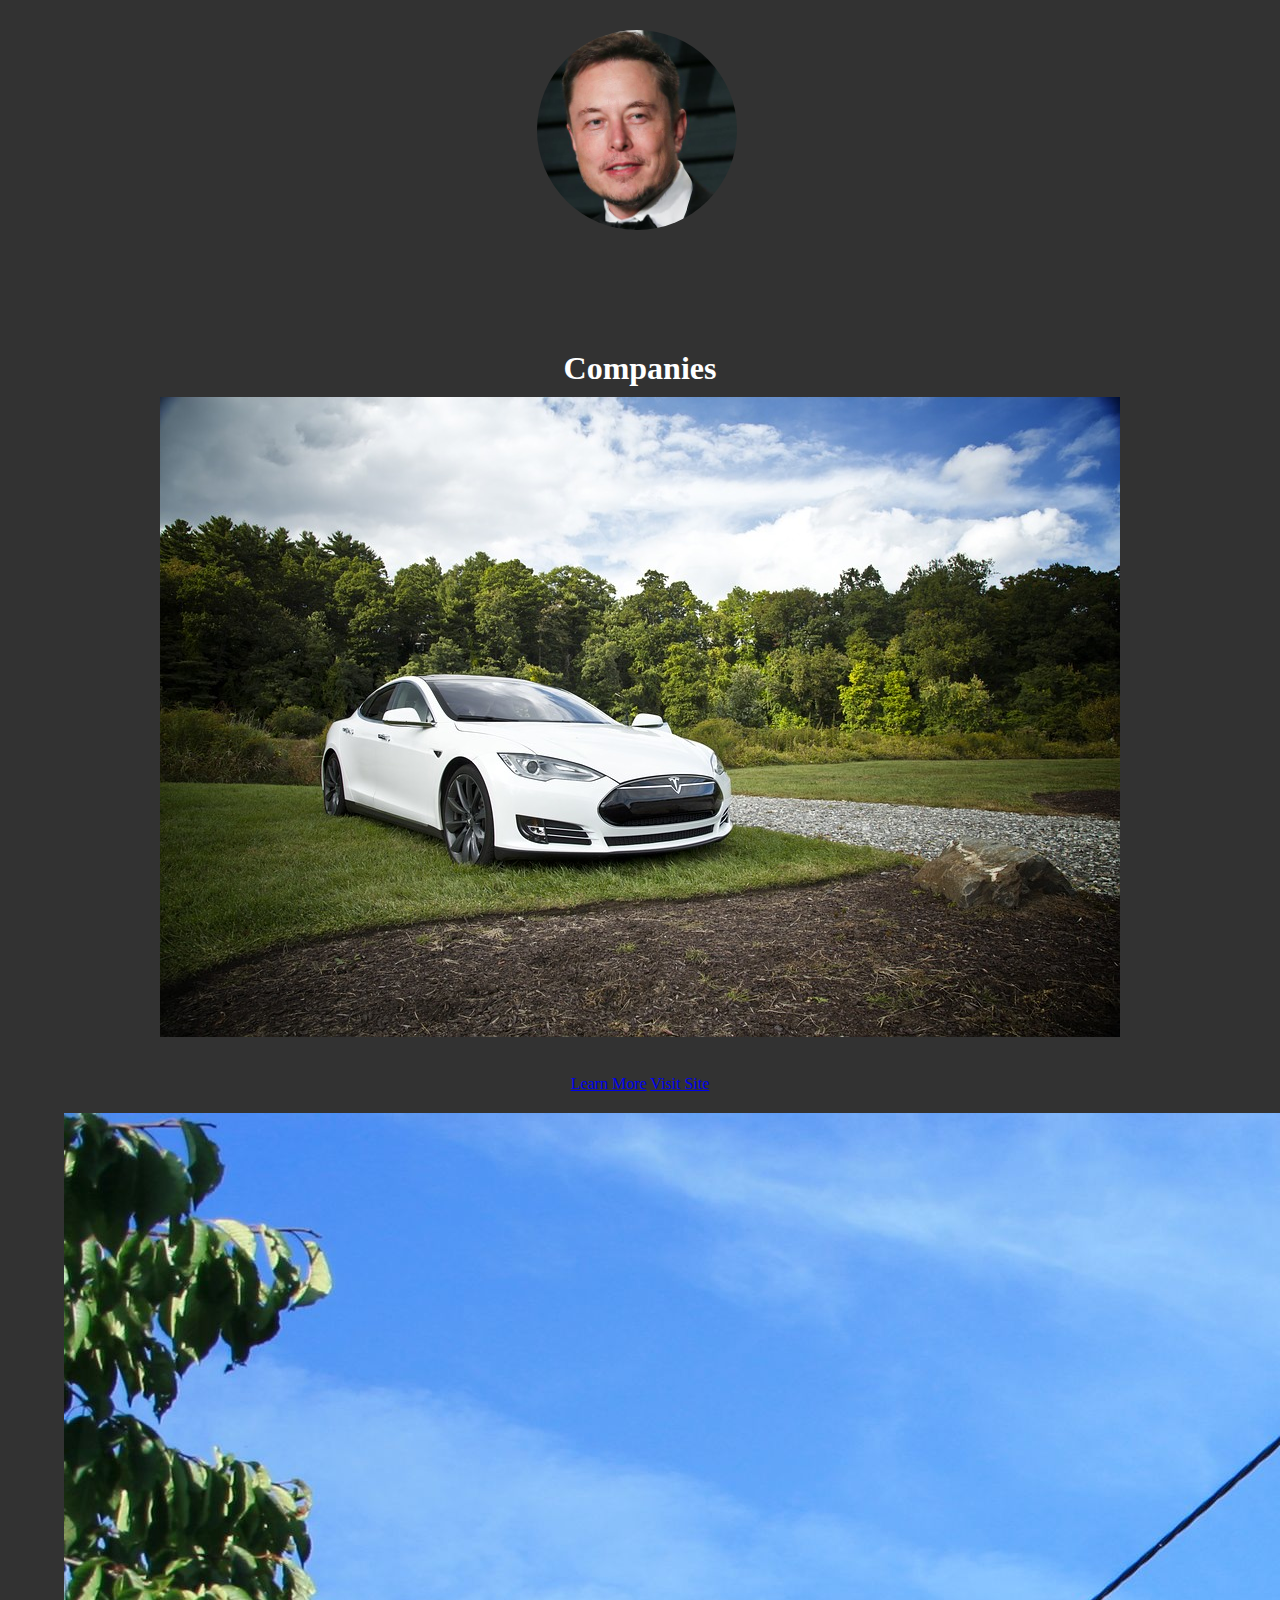
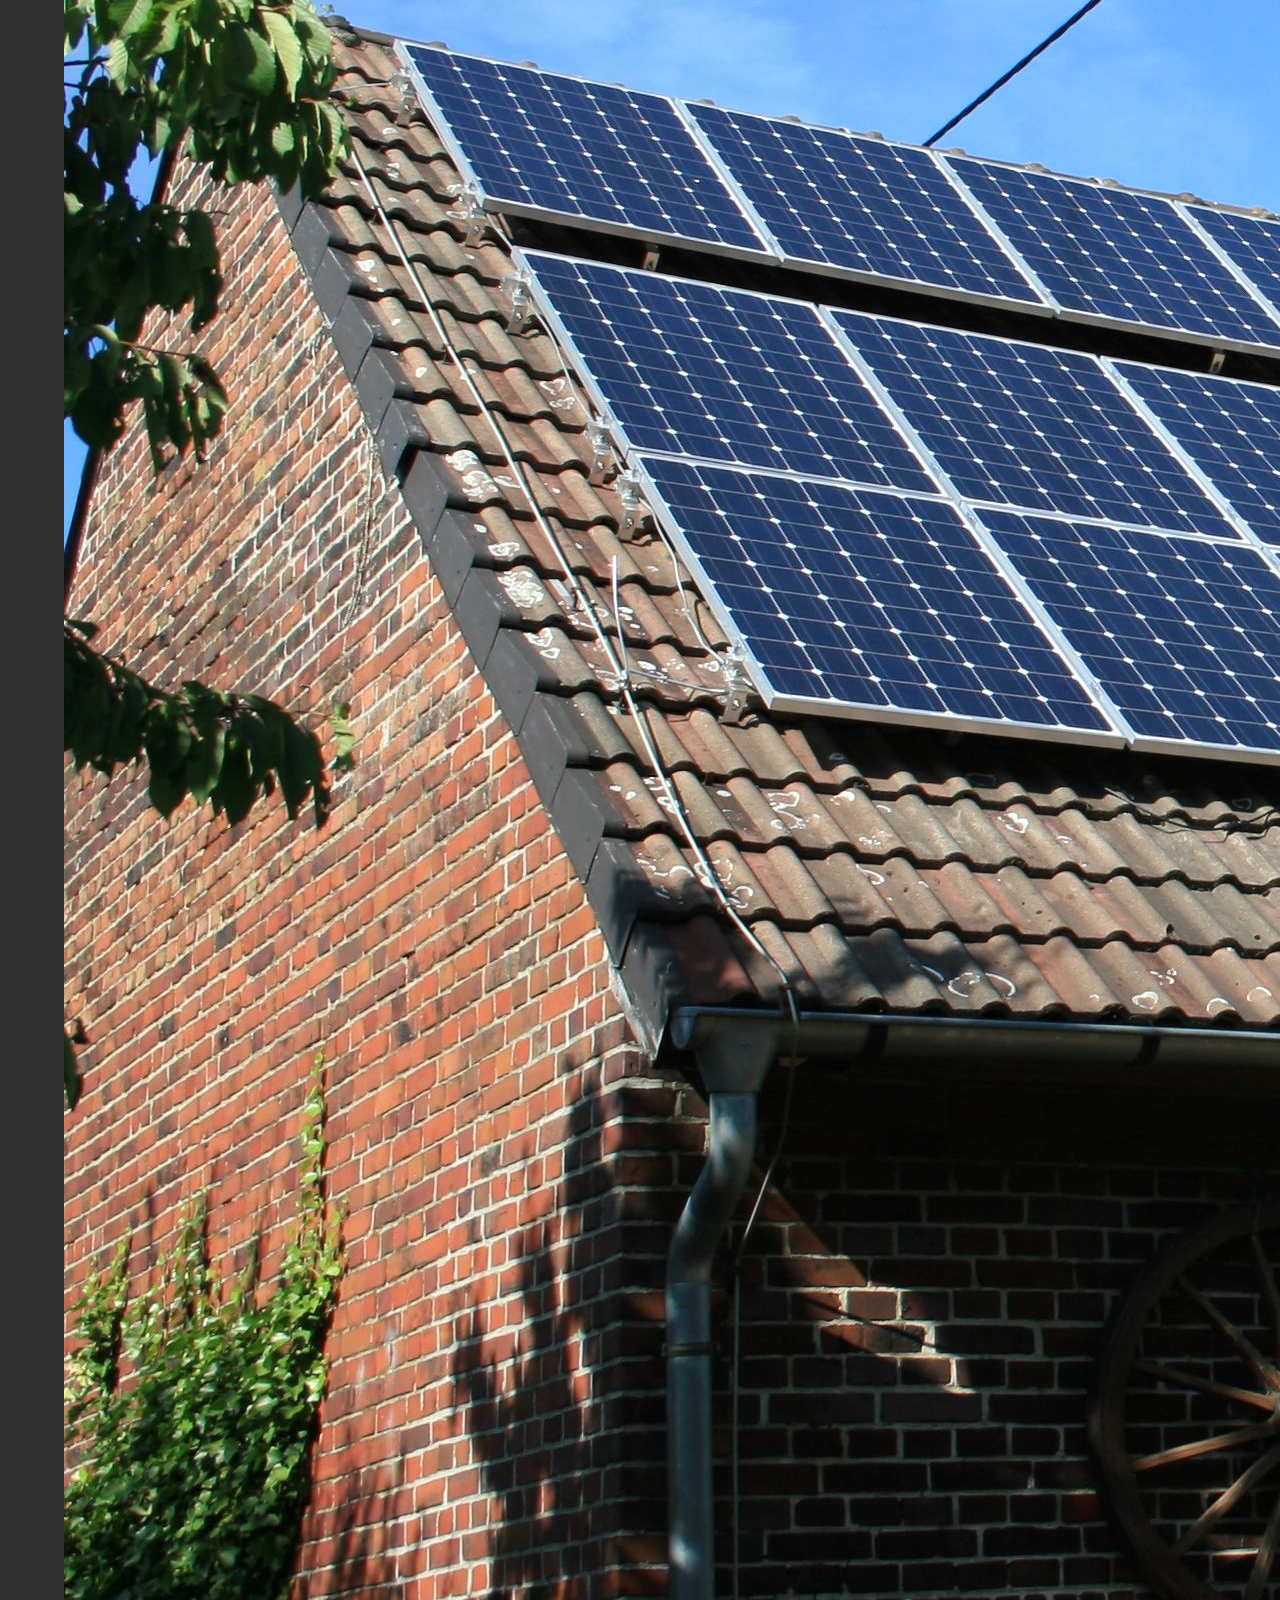
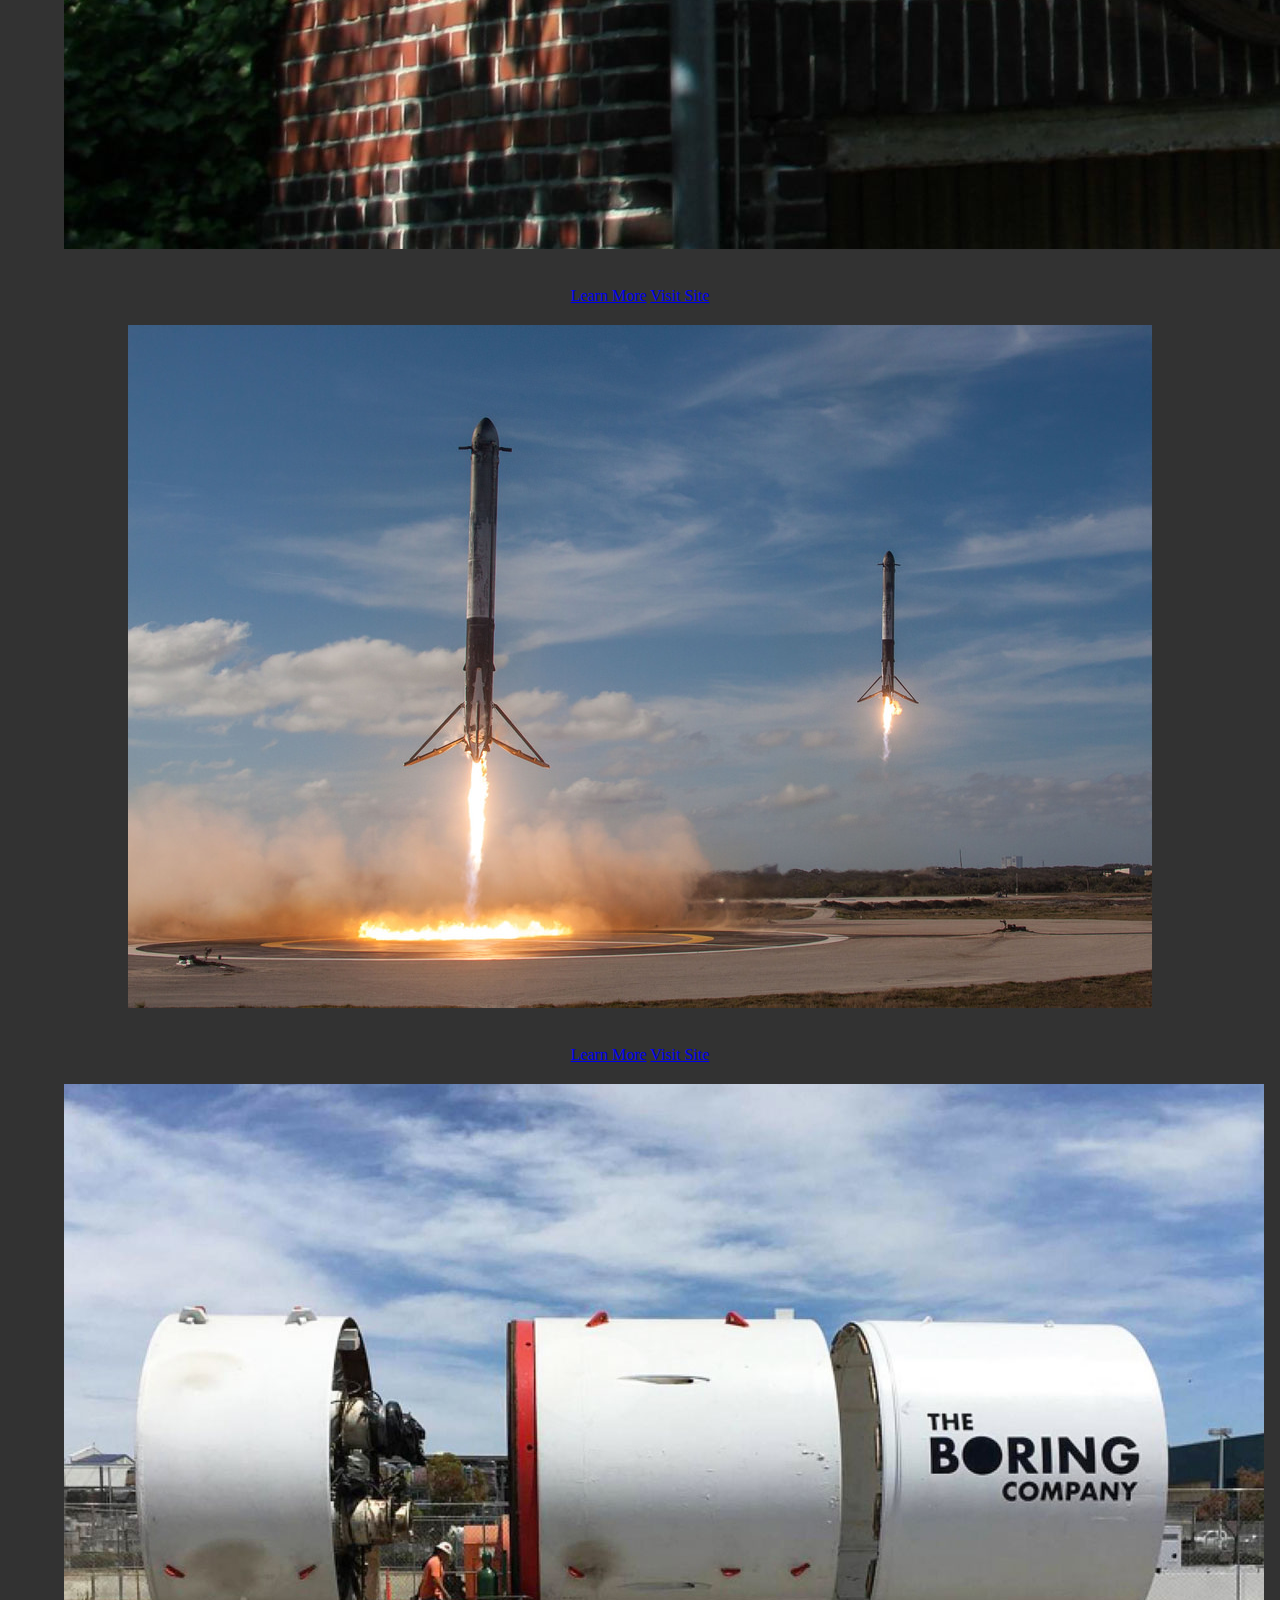
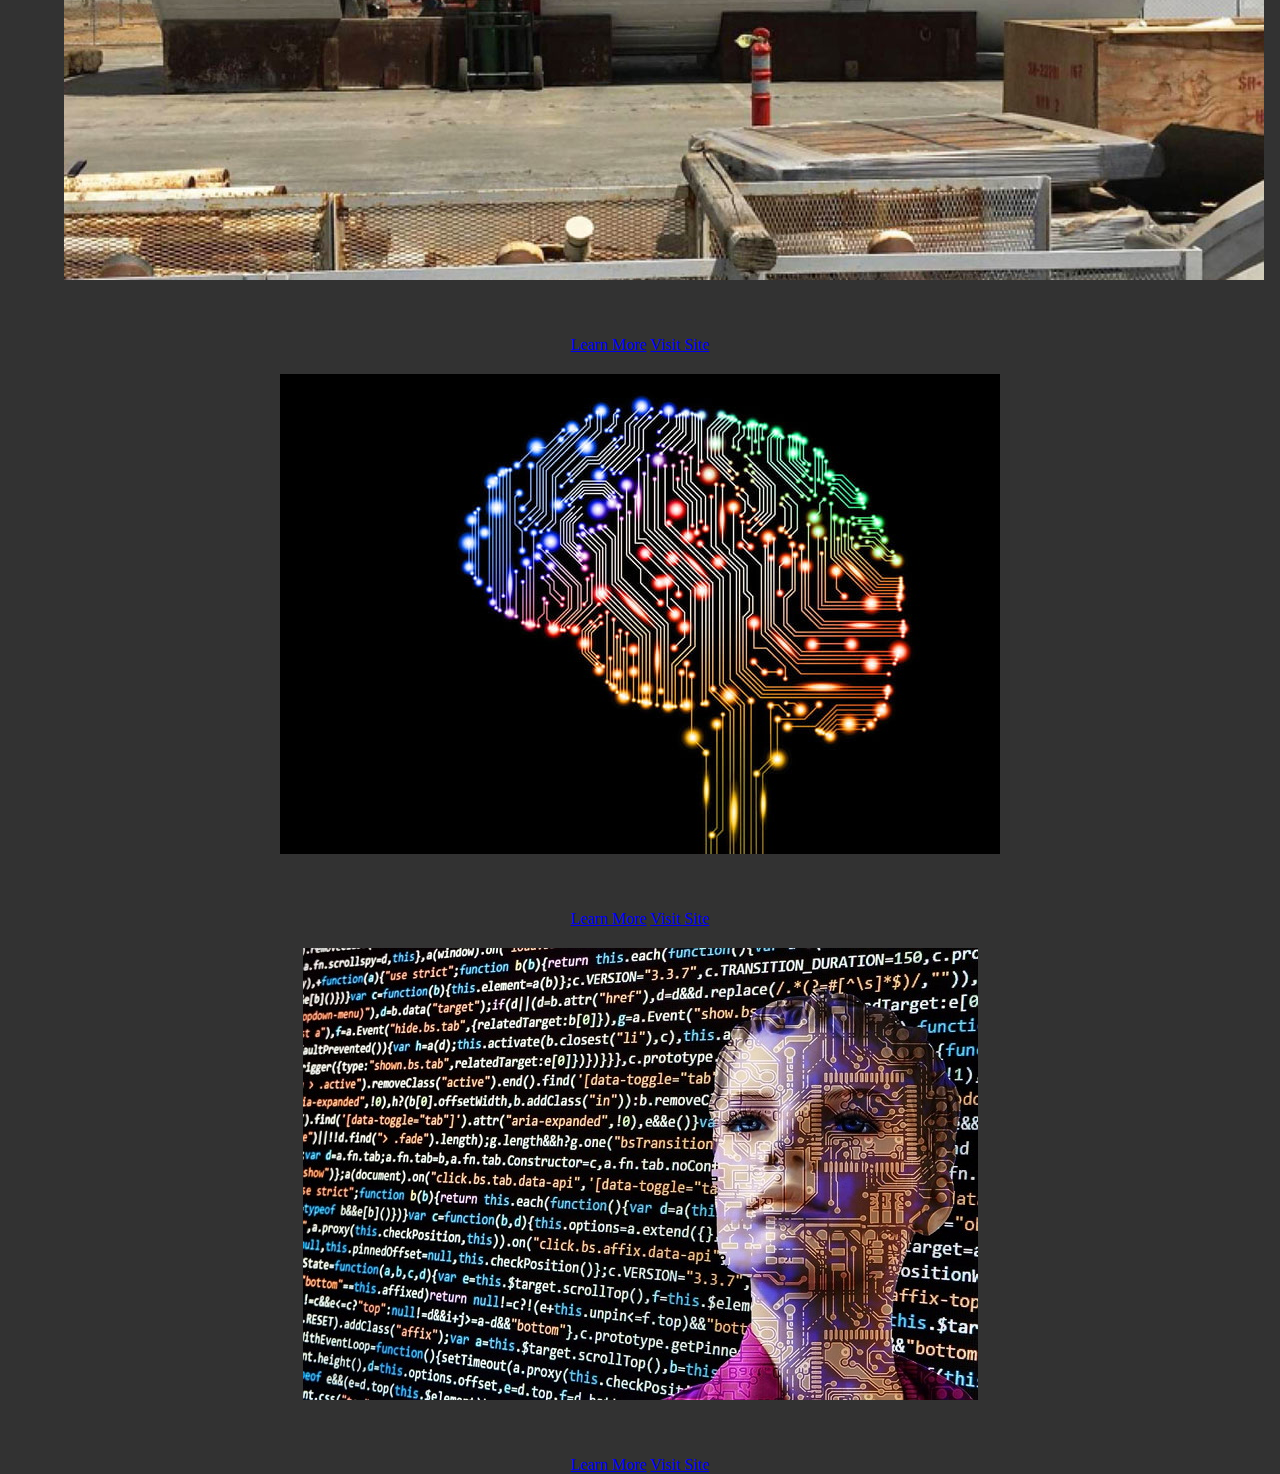
==== index.html @ f5489a1e "add button for sites" ====
<!DOCTYPE html>
<html lang="en-US">
<head>
	<title>Elon Musk</title>
	<meta charset="utf-8">
	<meta name="viewport" content="width=device-width, initial-scale=1.0">

	<!-- Twitter Bootstrap API -->
	<link rel="stylesheet" href="https://stackpath.bootstrapcdn.com/bootstrap/4.1.1/css/bootstrap.min.css" integrity="sha384-WskhaSGFgHYWDcbwN70/dfYBj47jz9qbsMId/iRN3ewGhXQFZCSftd1LZCfmhktB" crossorigin="anonymous">

	<!-- External style sheet -->
	<link rel="stylesheet" type="text/css" href="assets/styles/style.css">
</head>
<body>
	
	<!-- Jumbotron header -->
	<div class="jumbotron">
			<h1 class="display-1">Elon <img src="assets/images/musk1.jpg" class="headingImg">Musk</h1>
			<p>Elon Reeve Musk, born June 28, 1971, is a South African-born American business magnate, investor, and engineer. He is the founder, CEO, and lead designer of SpaceX; co-founder, CEO, and product architect of Tesla, Inc.; and co-founder and CEO of Neuralink. In December 2016, he was ranked 21st on the Forbes list of The World's Most Powerful People. As of February 2018, he has a net worth of $20.8 billion and is listed by Forbes as the 53rd richest person in the world.</p>
	</div><!-- End Jumbotron -->

	<!-- Container for company bootstrap card components -->
	<div class="container1">
		<h1 class="display-4">Companies</h1><!-- Headline -->

			<!-- Card Deck Component 1 -->
			<div class="card-deck">
			  <div class="card">
			    <img class="card-img-top" src="assets/images/tesla1.jpg" alt="Card image cap">
			    <div class="card-body">
			      <h5 class="card-title">Tesla</h5>
			      <p class="card-text">Tesla, Inc. (formerly Tesla Motors) is an American company that specializes in electric vehicles, energy storage and solar panel manufacturing based in Palo Alto, California.</p>
			    </div>
			    <div class="card-footer">
			      <a href="tesla.html" class="btn btn-info">Learn More</a>
			      <a href="https://www.tesla.com/" class="btn btn-info">Visit Site</a>
			    </div>
			  </div><!-- End Card 1 Row 1-->

			  <div class="card">
			    <img class="card-img-top" src="assets/images/solarCity1.jpg" alt="Card image cap">
			    <div class="card-body">
			      <h5 class="card-title">SolarCity</h5>
			      <p class="card-text">SolarCity markets, manufactures, and installs residential and commercial solar panels in the US. It has also provided other energy services.</p>
			    </div>
			    <div class="card-footer">
			      <a href="solarcity.html" class="btn btn-info">Learn More</a>
			      <a href="https://www.tesla.com/solarpanels" class="btn btn-info">Visit Site</a>
			    </div>
			  </div><!-- End Card 2 Row 1 -->

			  <div class="card">
			    <img class="card-img-top" src="assets/images/spacex2.jpg" alt="Card image cap">
			    <div class="card-body">
			      <h5 class="card-title">SpaceX</h5>
			      <p class="card-text">SpaceX, is a private American aerospace manufacturer and space transportation services company headquartered in Hawthorne, California.</p>
			    </div>
			    <div class="card-footer">
			      <a href="spacex.html" class="btn btn-info">Learn More</a>
			      <a href="http://www.spacex.com/" class="btn btn-info">Visit Site</a>
			    </div>
			  </div><!-- End Card 3 Row 1 -->
			</div><!-- End Card Deck 1 -->

			<!-- Card Deck Component 2 -->
			<div class="card-deck">
			  <div class="card">
			    <img class="card-img-top" src="assets/images/boring1.jpg" alt="Card image cap">
			    <div class="card-body">
			      <h5 class="card-title">The Boring Company</h5>
			      <p class="card-text">The Boring Company is an infrastructure and tunnel construction company founded by Elon Musk in late 2016. Musk has cited difficulty with Los Angeles traffic and limitations with the current 2-D transportation network as inspiration for the tunneling company project.</p>
			    </div>
			    <div class="card-footer">
			      <a href="boring.html" class="btn btn-info">Learn More</a>
			      <a href="https://www.boringcompany.com/" class="btn btn-info">Visit Site</a>
			    </div>
			  </div><!-- End Card 1 Row 2 -->

			  <div class="card">
			    <img class="card-img-top" src="assets/images/deepmind11.jpg" alt="Card image cap">
			    <div class="card-body">
			      <h5 class="card-title">Deep Mind</h5>
			      <p class="card-text">Acquired by Google in 2014, the company has created a neural network that learns how to play video games in a fashion similar to that of humans, as well as a Neural Turing machine.</p>
			    </div>
			    <div class="card-footer">
			      <a href="deepmind.html" class="btn btn-info">Learn More</a>
			      <a href="https://deepmind.com/" class="btn btn-info">Visit Site</a>
			    </div>
			  </div><!-- End Card 2 Row 2 -->

			  <div class="card">
			    <img class="card-img-top" src="assets/images/neuralink11.jpg" alt="Card image cap">
			    <div class="card-body">
			      <h5 class="card-title">Neuralink</h5>
			      <p class="card-text">Neuralink is an American neurotechnology company founded by Elon Musk and eight others, reported to be developing implantable brain–computer interfaces (BCIs). The company's headquarters are in San Francisco.</p>
			    </div>
			    <div class="card-footer">
			      <a href="neuralink.html" class="btn btn-info">Learn More</a>
			      <a href="https://www.neuralink.com/" class="btn btn-info">Visit Site</a>
			    </div>
			  </div><!-- End Card 3 Row 2 -->
			</div><!-- End Card Deck 2 -->

	</div><!-- End of Container -->

</body><!-- End of body -->
</html>
---- assets/styles/style.css ----
* {
	margin: 0;
	padding: 0;
}

html {
	position: relative;
	height: 100%;
	width: 100%;
}

body {
	background-color: #323232;
	color: white;
}

/* Jumbotron header for all pages */
.jumbotron {
	width: 70%;
	margin: 0 auto;
	margin-top: 20px;
	text-align: center;
	padding: 10px;
	color: #323232;
}

.headingImg {
	height: 200px;
	width: 200px;
	border-radius: 50% !important;
	margin-left: 7%;
	margin-right: 7%;
}

.logo {
	height: 80px;
	width: 80px;
	margin-right: 5%;
	margin-top: -16px;
}

/* Container for all pages */
.container1 {
	background-color: ;
	width: 90%;
	margin: 0 auto;
	text-align: center;
	border-radius: 5px;
	margin-top: 30px;
}

.card {
	margin-top: 10px;
	margin-bottom: 20px !important;
	color: #323232;
}

.w-100 {
	height: 400px;
}

.solarContainer p {
	margin: 20px 0px 20px 0px;
	margin-left: 7%;
	margin-right: 7%;
}

.btn {
	width: 110px;
}
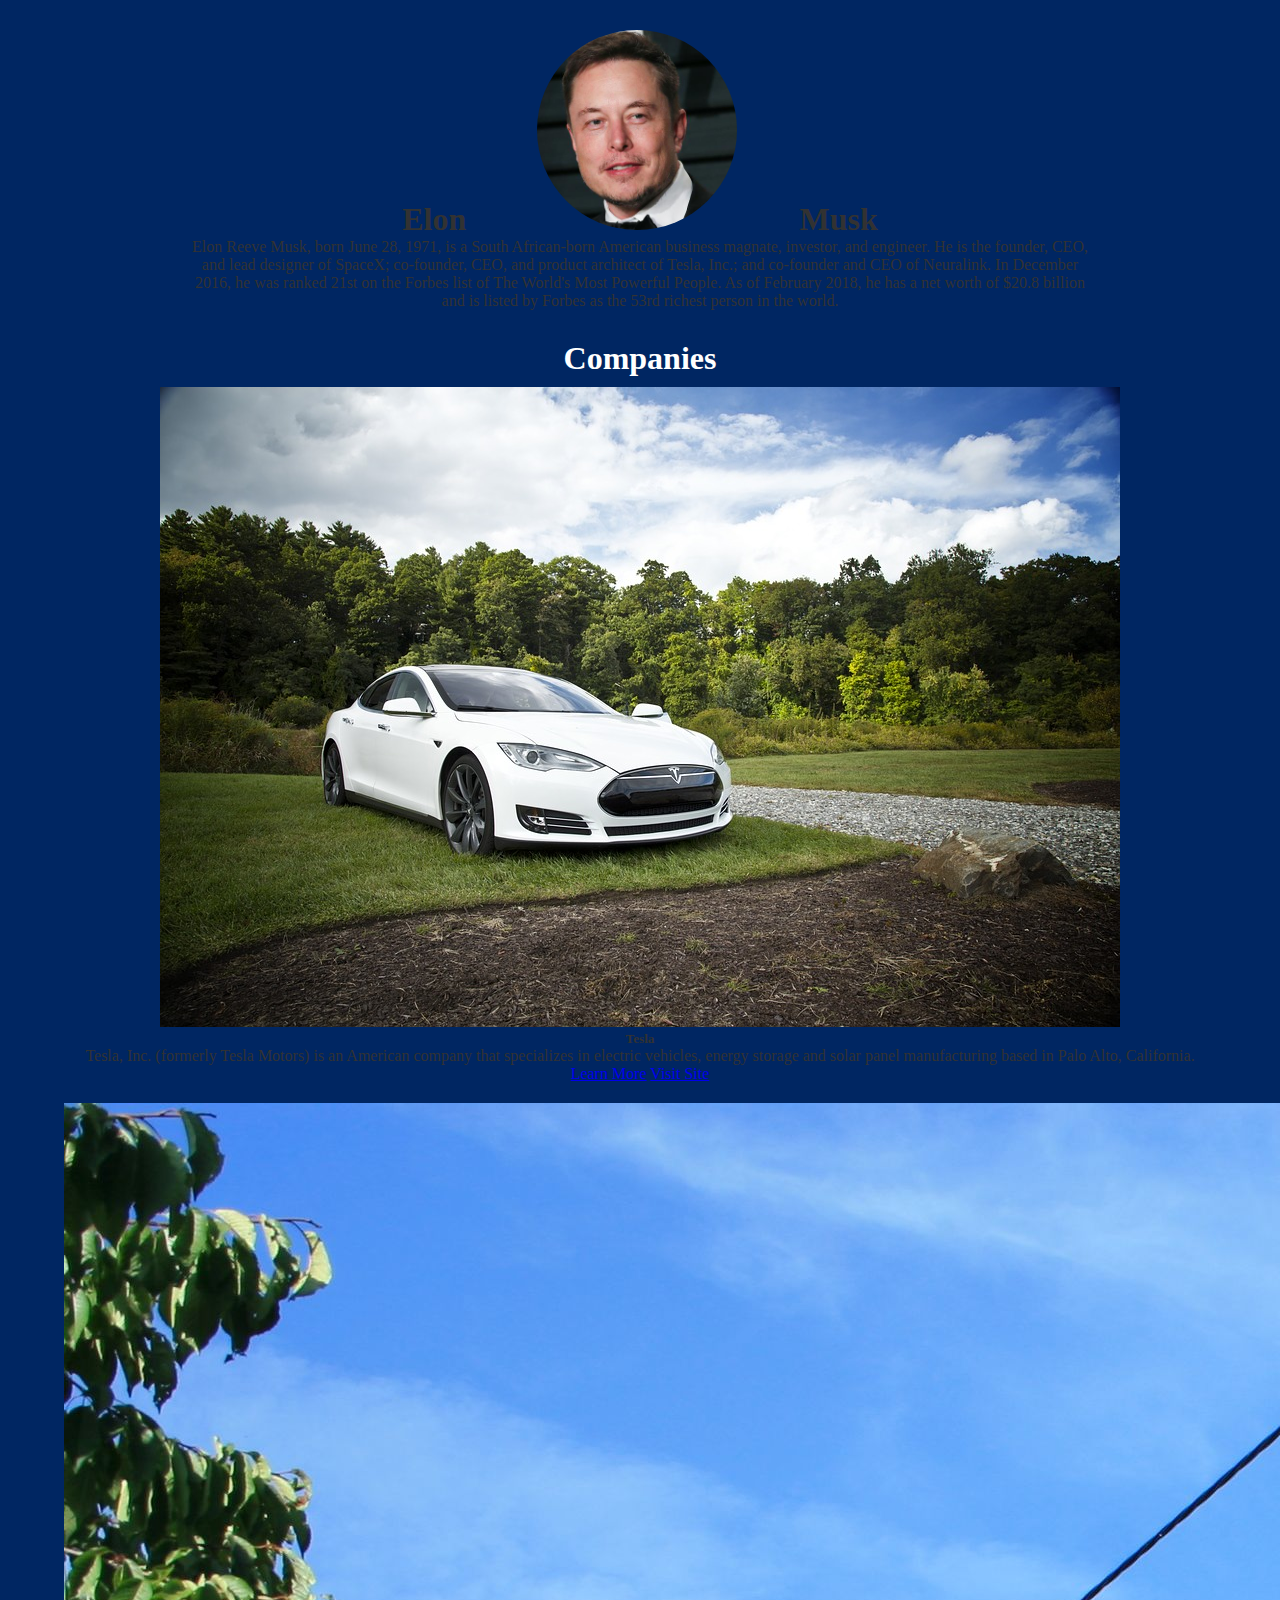
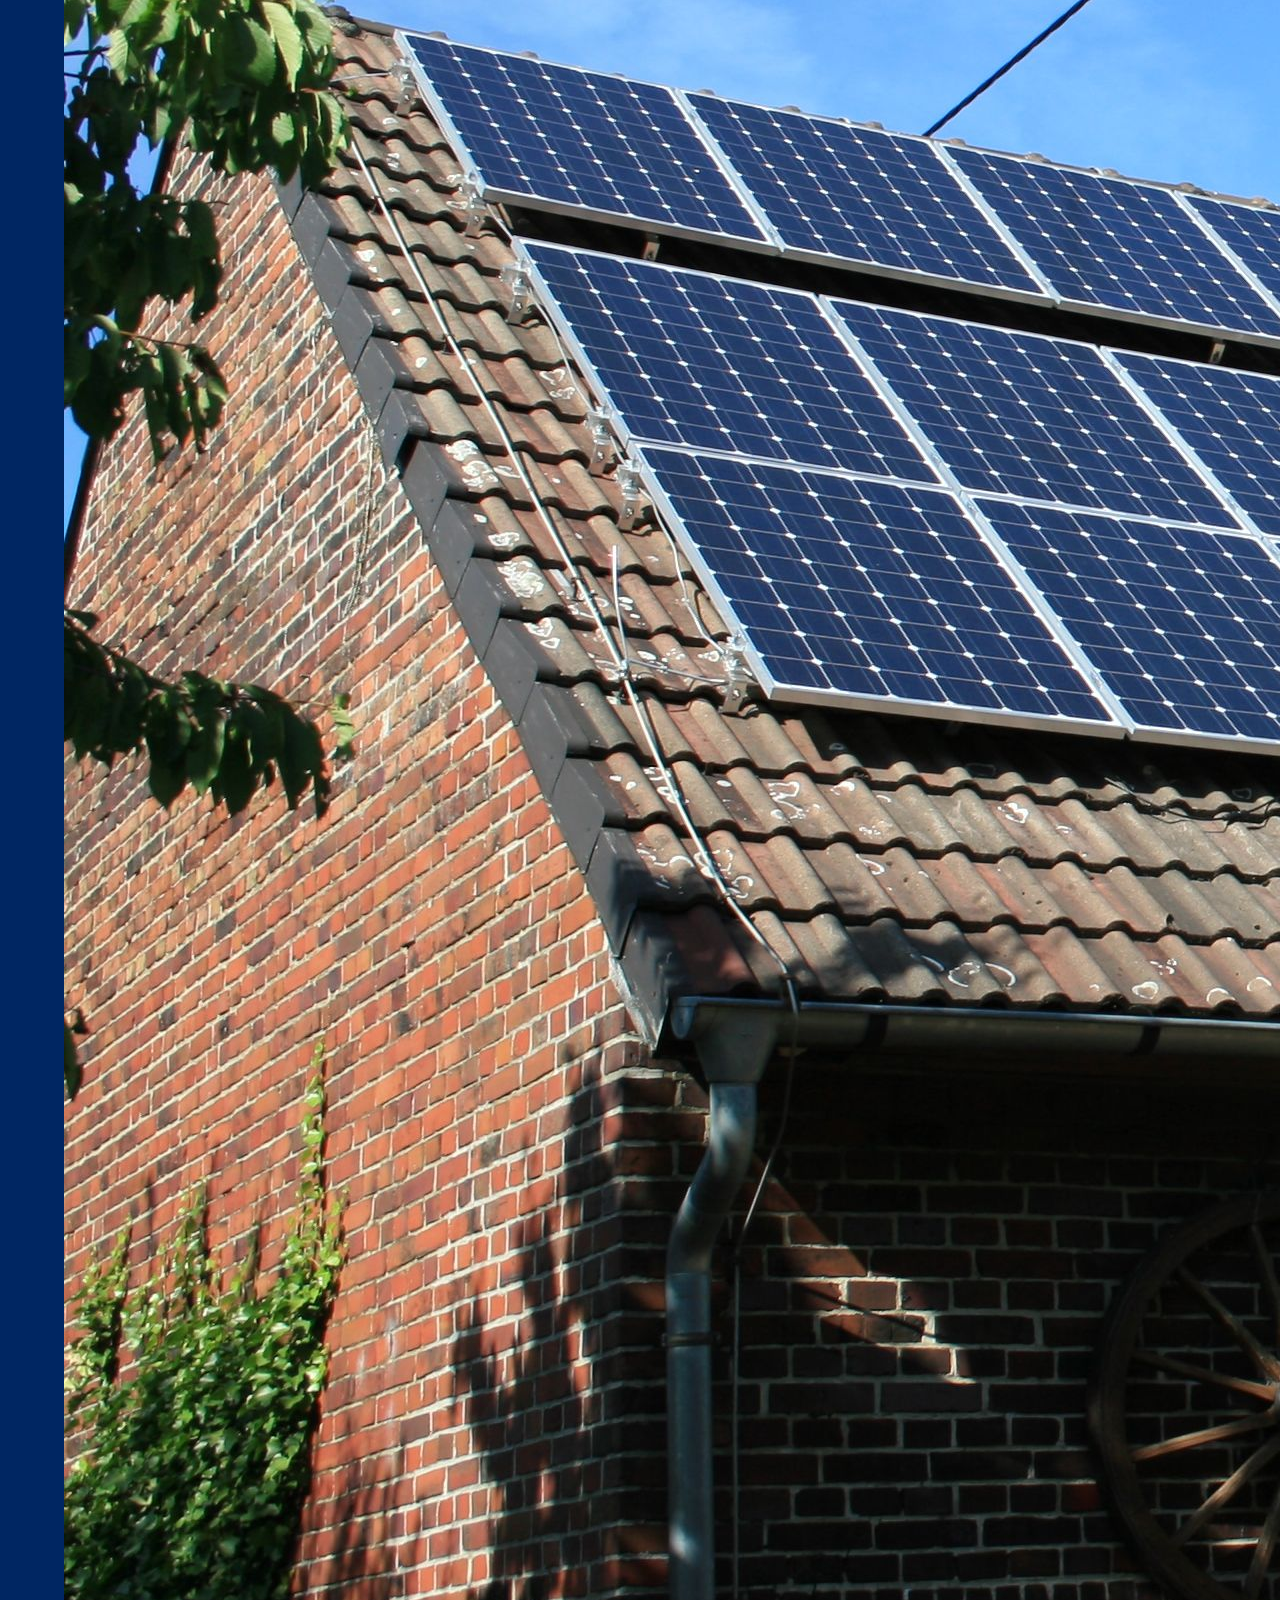
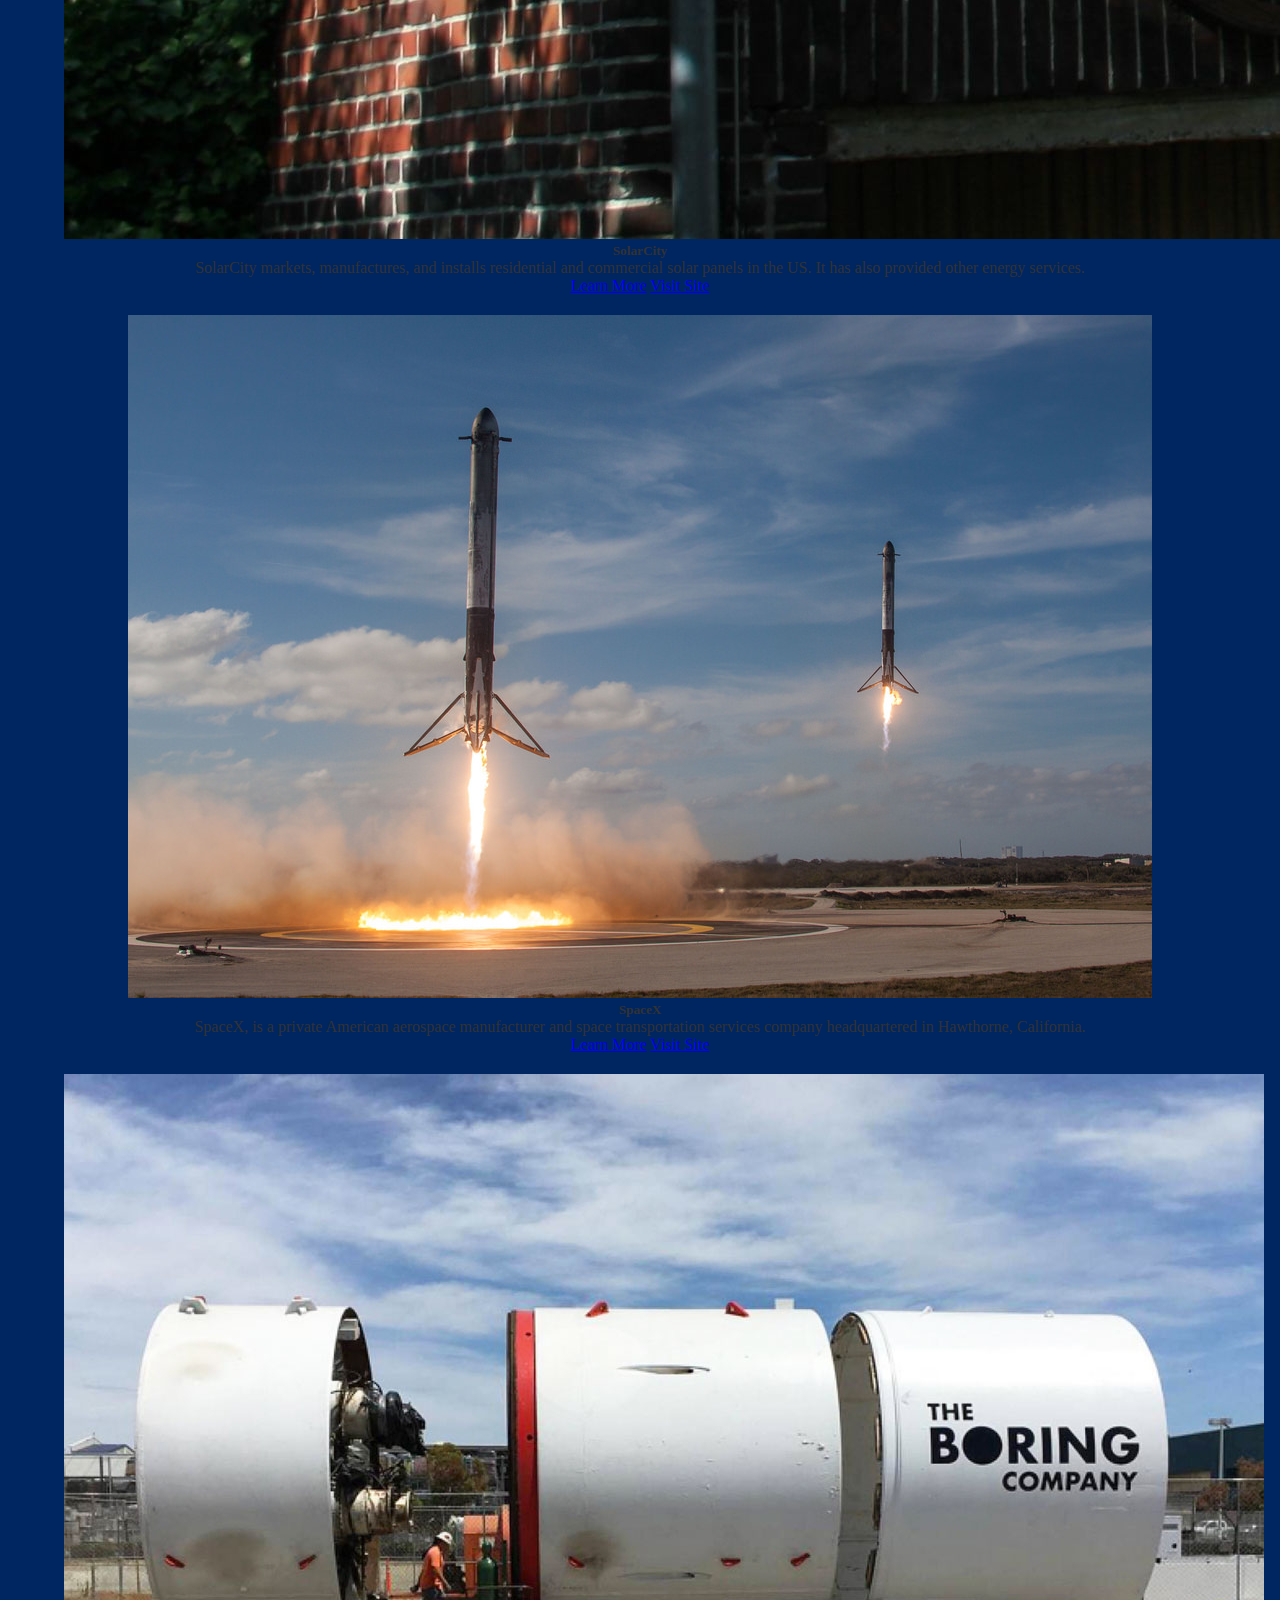
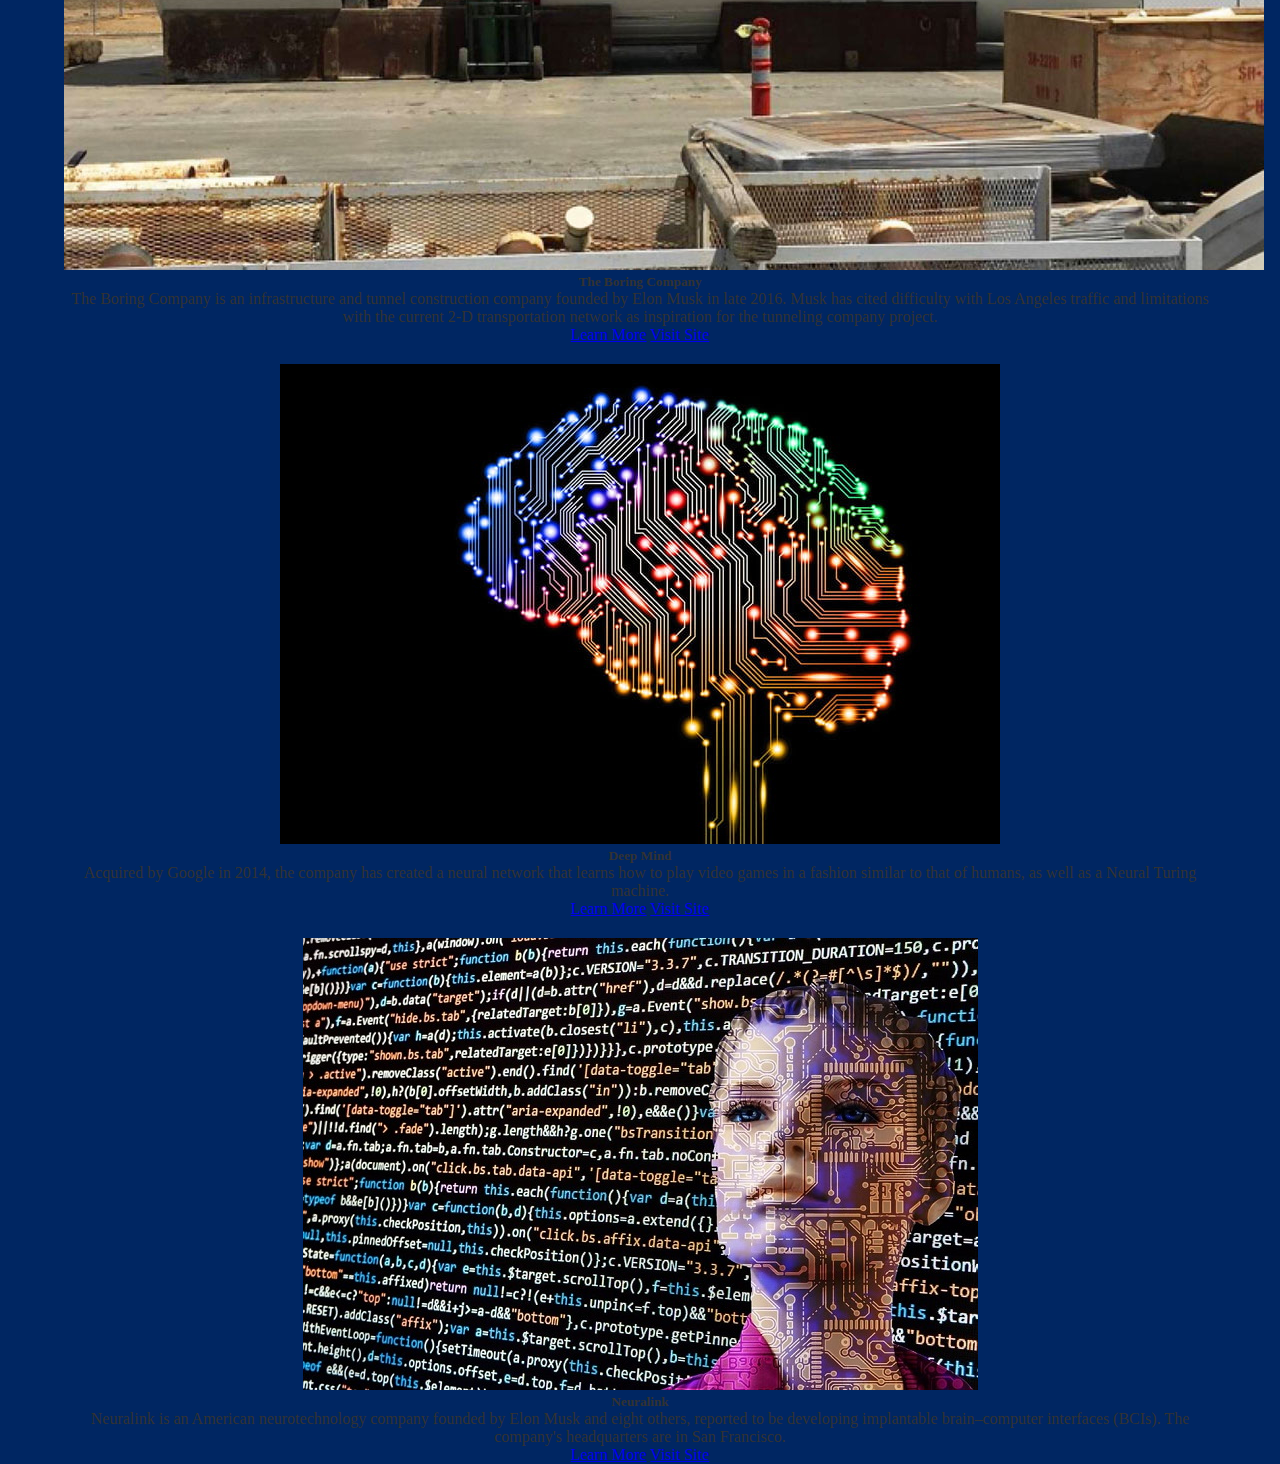
==== commit cf7c1a95: "update links and update styles" ====
--- a/index.html
+++ b/index.html
@@ -33,7 +33,7 @@
 			    </div>
 			    <div class="card-footer">
 			      <a href="tesla.html" class="btn btn-info">Learn More</a>
-			      <a href="https://www.tesla.com/" class="btn btn-info">Visit Site</a>
+			      <a href="https://www.tesla.com/" class="btn btn-info" target="_blank">Visit Site</a>
 			    </div>
 			  </div><!-- End Card 1 Row 1-->
 
@@ -45,7 +45,7 @@
 			    </div>
 			    <div class="card-footer">
 			      <a href="solarcity.html" class="btn btn-info">Learn More</a>
-			      <a href="https://www.tesla.com/solarpanels" class="btn btn-info">Visit Site</a>
+			      <a href="https://www.tesla.com/solarpanels" class="btn btn-info" target="_blank">Visit Site</a>
 			    </div>
 			  </div><!-- End Card 2 Row 1 -->
 
@@ -57,7 +57,7 @@
 			    </div>
 			    <div class="card-footer">
 			      <a href="spacex.html" class="btn btn-info">Learn More</a>
-			      <a href="http://www.spacex.com/" class="btn btn-info">Visit Site</a>
+			      <a href="http://www.spacex.com/" class="btn btn-info" target="_blank">Visit Site</a>
 			    </div>
 			  </div><!-- End Card 3 Row 1 -->
 			</div><!-- End Card Deck 1 -->
@@ -72,7 +72,7 @@
 			    </div>
 			    <div class="card-footer">
 			      <a href="boring.html" class="btn btn-info">Learn More</a>
-			      <a href="https://www.boringcompany.com/" class="btn btn-info">Visit Site</a>
+			      <a href="https://www.boringcompany.com/" class="btn btn-info" target="_blank">Visit Site</a>
 			    </div>
 			  </div><!-- End Card 1 Row 2 -->
 
@@ -84,7 +84,7 @@
 			    </div>
 			    <div class="card-footer">
 			      <a href="deepmind.html" class="btn btn-info">Learn More</a>
-			      <a href="https://deepmind.com/" class="btn btn-info">Visit Site</a>
+			      <a href="https://deepmind.com/" class="btn btn-info" target="_blank">Visit Site</a>
 			    </div>
 			  </div><!-- End Card 2 Row 2 -->
 
@@ -96,7 +96,7 @@
 			    </div>
 			    <div class="card-footer">
 			      <a href="neuralink.html" class="btn btn-info">Learn More</a>
-			      <a href="https://www.neuralink.com/" class="btn btn-info">Visit Site</a>
+			      <a href="https://www.neuralink.com/" class="btn btn-info" target="_blank">Visit Site</a>
 			    </div>
 			  </div><!-- End Card 3 Row 2 -->
 			</div><!-- End Card Deck 2 -->
--- a/assets/styles/style.css
+++ b/assets/styles/style.css
@@ -10,7 +10,7 @@
 }
 
 body {
-	background-color: #323232;
+	background-color: #002662;
 	color: white;
 }
 
@@ -32,9 +32,38 @@
 	margin-right: 7%;
 }
 
+/* Company Logo */
 .logo {
 	height: 80px;
 	width: 80px;
+	margin-right: 5%;
+	margin-top: -16px;
+}
+
+.solarLogo {
+	height: 80px;
+	width: 120px;
+	margin-right: 5%;
+	margin-top: -16px;
+}
+
+.spaceLogo {
+	height: 80px;
+	width: 200px;
+	margin-right: 5%;
+	margin-top: -16px;
+}
+
+.boringLogo {
+	height: 80px;
+	width: 160px;
+	margin-right: 5%;
+	margin-top: -16px;
+}
+
+.neuraLogo {
+	height: 80px;
+	width: 160px;
 	margin-right: 5%;
 	margin-top: -16px;
 }
@@ -45,18 +74,7 @@
 	width: 90%;
 	margin: 0 auto;
 	text-align: center;
-	border-radius: 5px;
-	margin-top: 30px;
-}
-
-.card {
-	margin-top: 10px;
-	margin-bottom: 20px !important;
-	color: #323232;
-}
-
-.w-100 {
-	height: 400px;
+	margin-top: 20px;
 }
 
 .solarContainer p {
@@ -65,6 +83,17 @@
 	margin-right: 7%;
 }
 
+/* Company Card Component */
+.card {
+	margin-top: 10px;
+	margin-bottom: 20px !important;
+	color: #323232;
+}
+
+.w-100 {
+	height: 360px;
+}
+
 .btn {
 	width: 110px;
 } 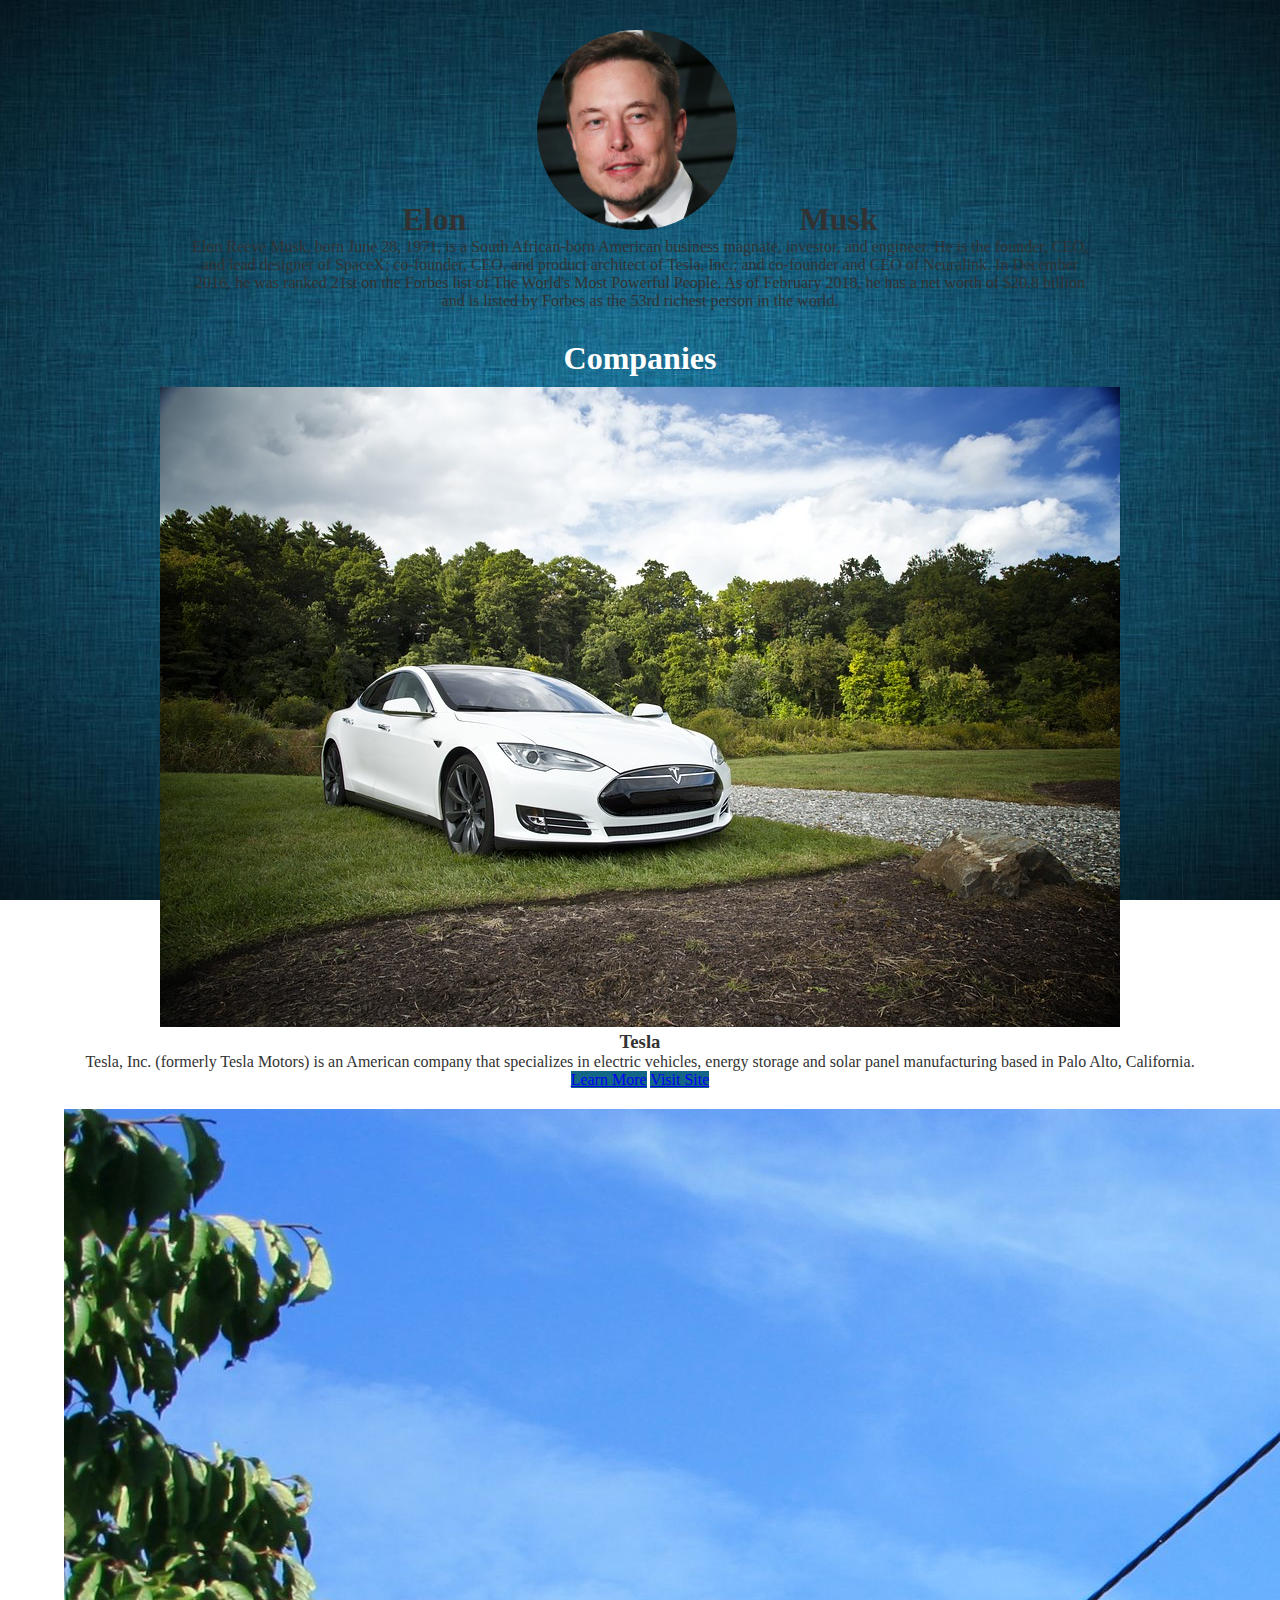
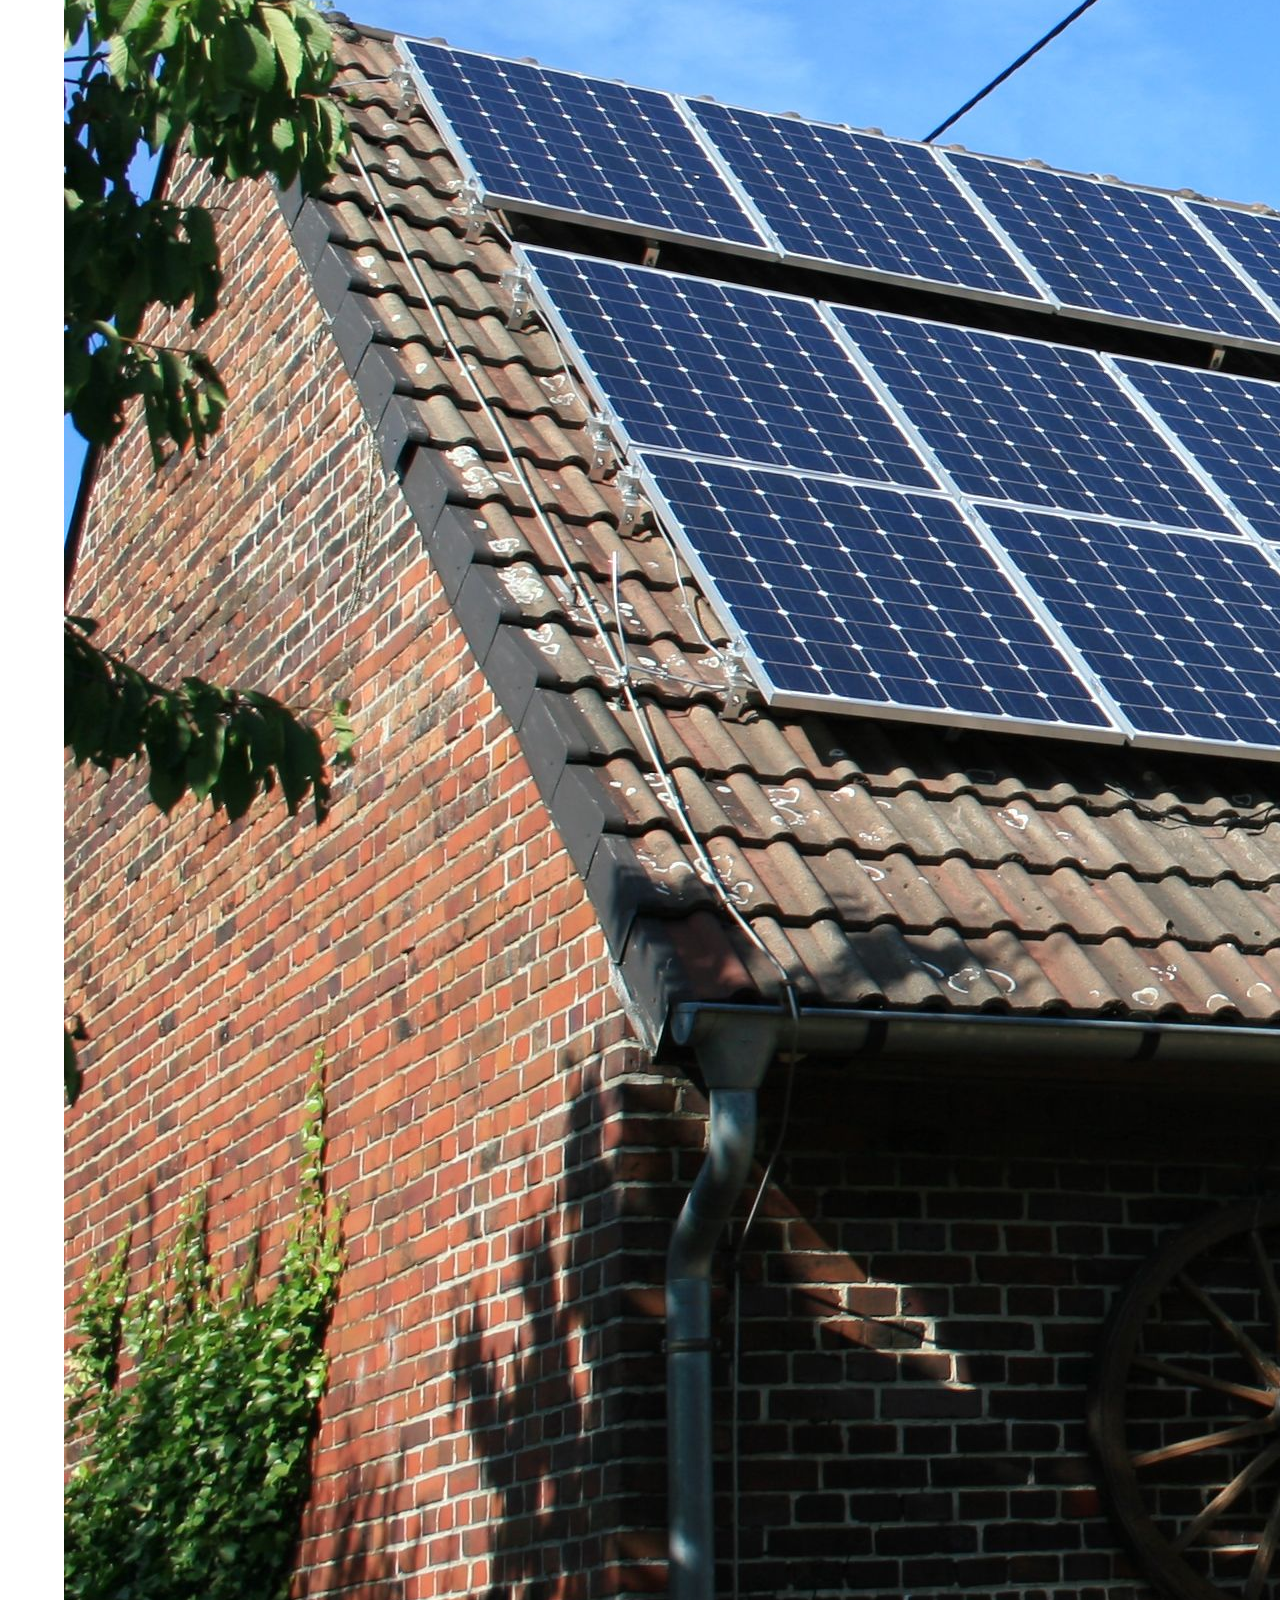
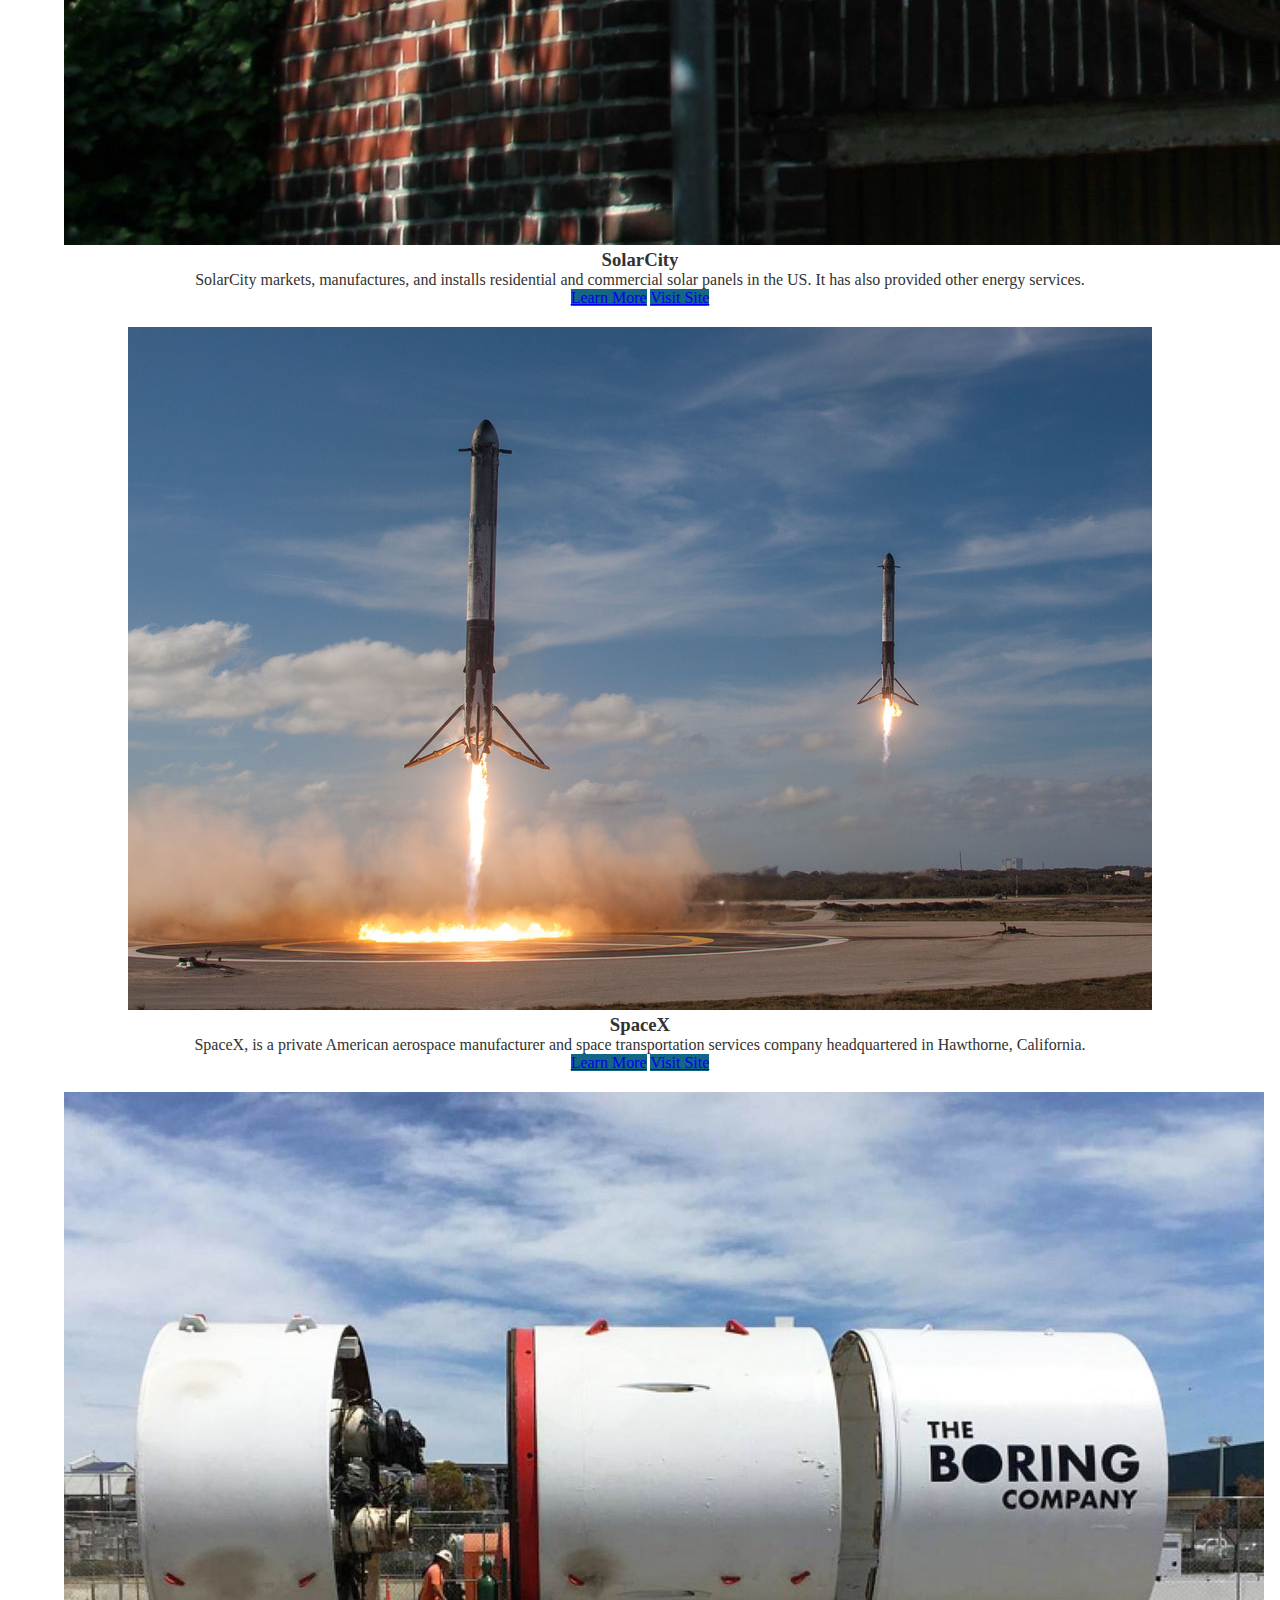
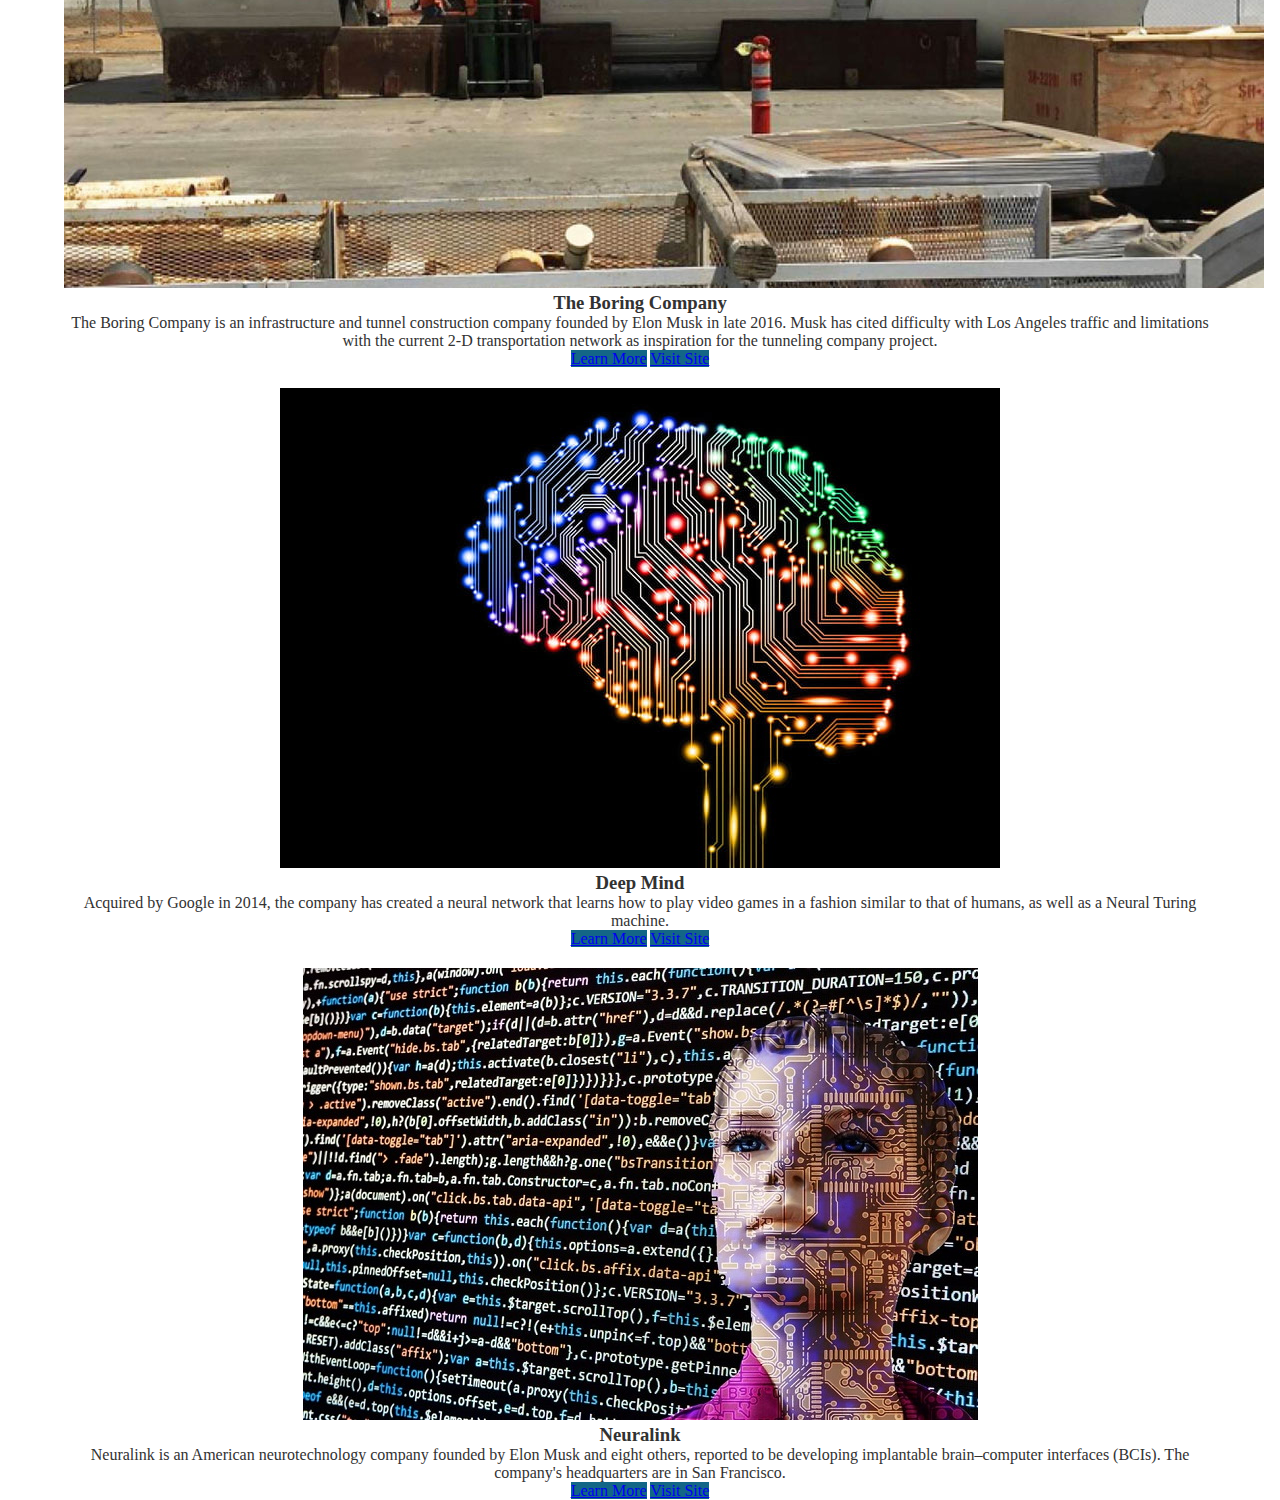
==== commit 11af9157: "styles" ====
--- a/index.html
+++ b/index.html
@@ -28,7 +28,7 @@
 			  <div class="card">
 			    <img class="card-img-top" src="assets/images/tesla1.jpg" alt="Card image cap">
 			    <div class="card-body">
-			      <h5 class="card-title">Tesla</h5>
+			      <h3 class="card-title">Tesla</h3>
 			      <p class="card-text">Tesla, Inc. (formerly Tesla Motors) is an American company that specializes in electric vehicles, energy storage and solar panel manufacturing based in Palo Alto, California.</p>
 			    </div>
 			    <div class="card-footer">
@@ -40,7 +40,7 @@
 			  <div class="card">
 			    <img class="card-img-top" src="assets/images/solarCity1.jpg" alt="Card image cap">
 			    <div class="card-body">
-			      <h5 class="card-title">SolarCity</h5>
+			      <h3 class="card-title">SolarCity</h3>
 			      <p class="card-text">SolarCity markets, manufactures, and installs residential and commercial solar panels in the US. It has also provided other energy services.</p>
 			    </div>
 			    <div class="card-footer">
@@ -52,7 +52,7 @@
 			  <div class="card">
 			    <img class="card-img-top" src="assets/images/spacex2.jpg" alt="Card image cap">
 			    <div class="card-body">
-			      <h5 class="card-title">SpaceX</h5>
+			      <h3 class="card-title">SpaceX</h3>
 			      <p class="card-text">SpaceX, is a private American aerospace manufacturer and space transportation services company headquartered in Hawthorne, California.</p>
 			    </div>
 			    <div class="card-footer">
@@ -67,7 +67,7 @@
 			  <div class="card">
 			    <img class="card-img-top" src="assets/images/boring1.jpg" alt="Card image cap">
 			    <div class="card-body">
-			      <h5 class="card-title">The Boring Company</h5>
+			      <h3 class="card-title">The Boring Company</h3>
 			      <p class="card-text">The Boring Company is an infrastructure and tunnel construction company founded by Elon Musk in late 2016. Musk has cited difficulty with Los Angeles traffic and limitations with the current 2-D transportation network as inspiration for the tunneling company project.</p>
 			    </div>
 			    <div class="card-footer">
@@ -79,7 +79,7 @@
 			  <div class="card">
 			    <img class="card-img-top" src="assets/images/deepmind11.jpg" alt="Card image cap">
 			    <div class="card-body">
-			      <h5 class="card-title">Deep Mind</h5>
+			      <h3 class="card-title">Deep Mind</h3>
 			      <p class="card-text">Acquired by Google in 2014, the company has created a neural network that learns how to play video games in a fashion similar to that of humans, as well as a Neural Turing machine.</p>
 			    </div>
 			    <div class="card-footer">
@@ -91,7 +91,7 @@
 			  <div class="card">
 			    <img class="card-img-top" src="assets/images/neuralink11.jpg" alt="Card image cap">
 			    <div class="card-body">
-			      <h5 class="card-title">Neuralink</h5>
+			      <h3 class="card-title">Neuralink</h3>
 			      <p class="card-text">Neuralink is an American neurotechnology company founded by Elon Musk and eight others, reported to be developing implantable brain–computer interfaces (BCIs). The company's headquarters are in San Francisco.</p>
 			    </div>
 			    <div class="card-footer">
--- a/assets/styles/style.css
+++ b/assets/styles/style.css
@@ -12,6 +12,11 @@
 body {
 	background-color: #002662;
 	color: white;
+	background: url(../images/back3.jpg) no-repeat center center fixed; 
+  -webkit-background-size: cover;
+  -moz-background-size: cover;
+  -o-background-size: cover;
+  background-size: cover;
 }
 
 /* Jumbotron header for all pages */
@@ -96,4 +101,5 @@
 
 .btn {
 	width: 110px;
+	background-color: #136686;
 } 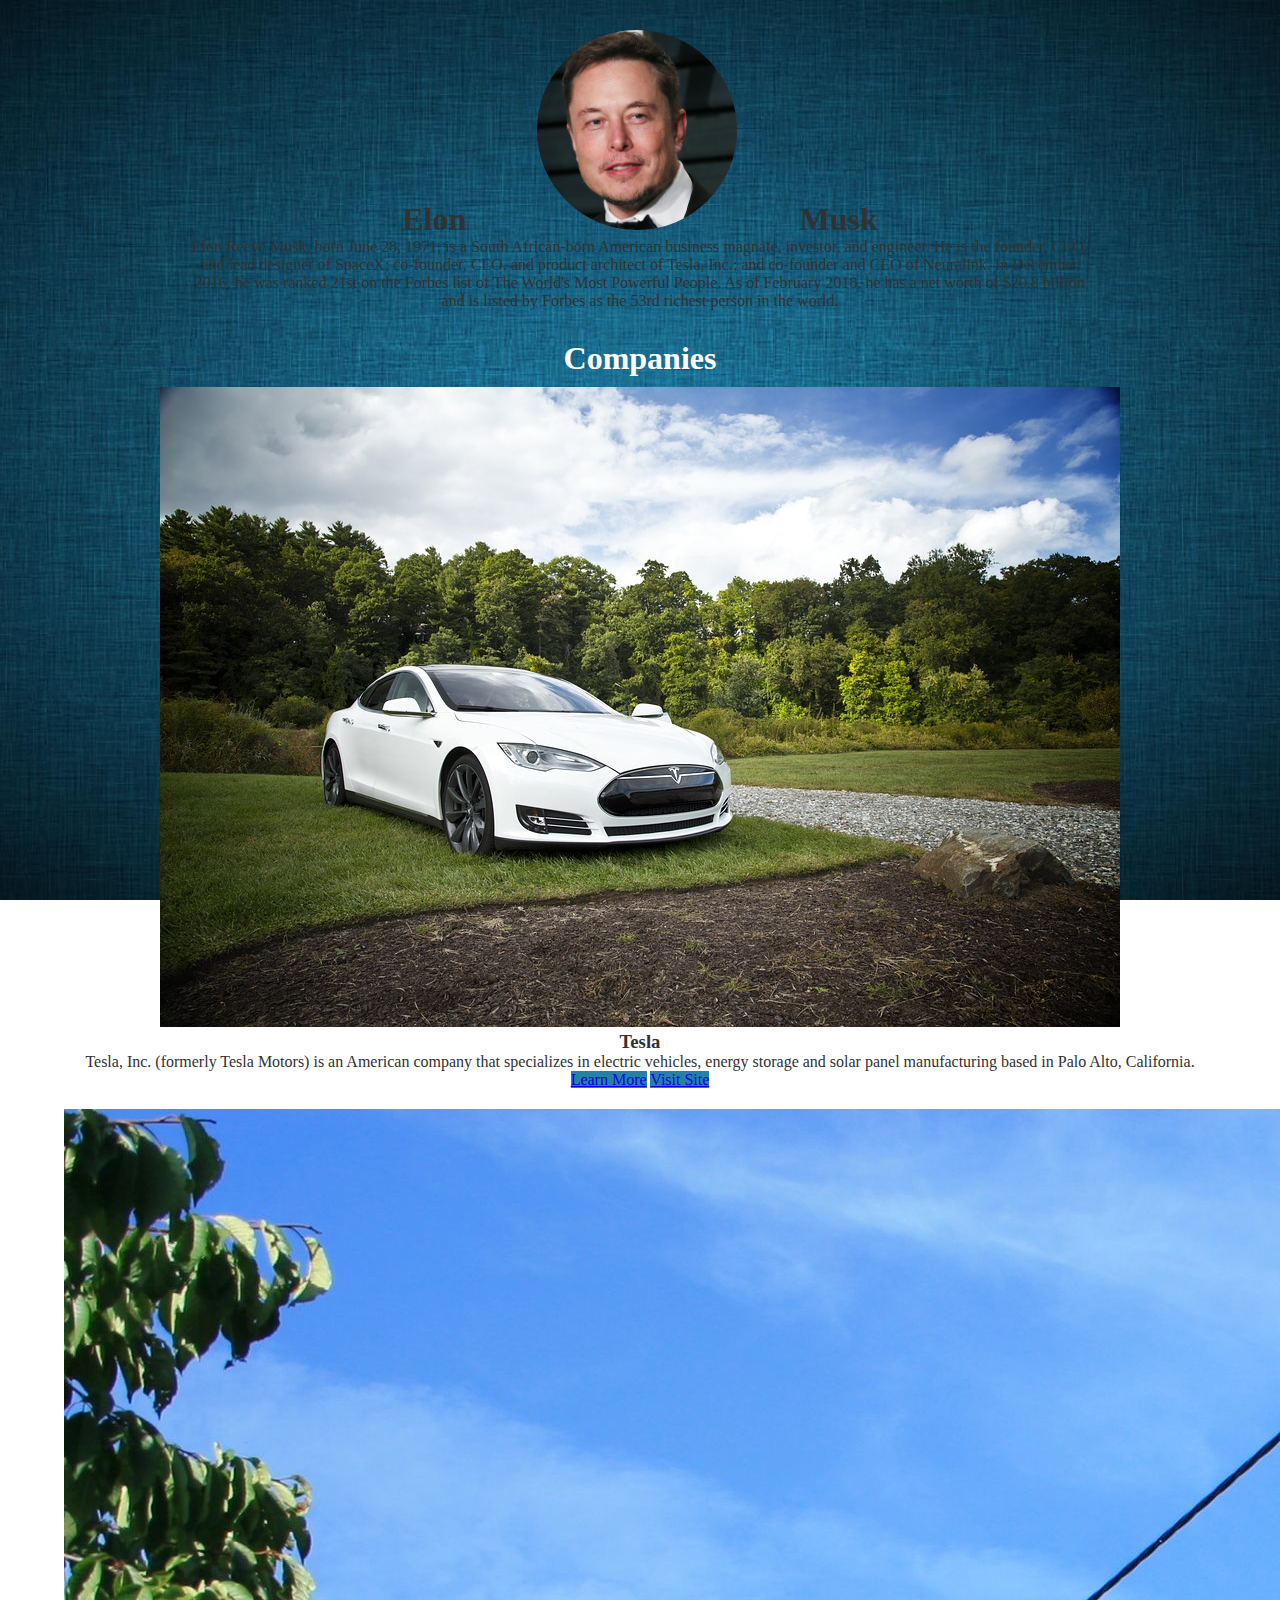
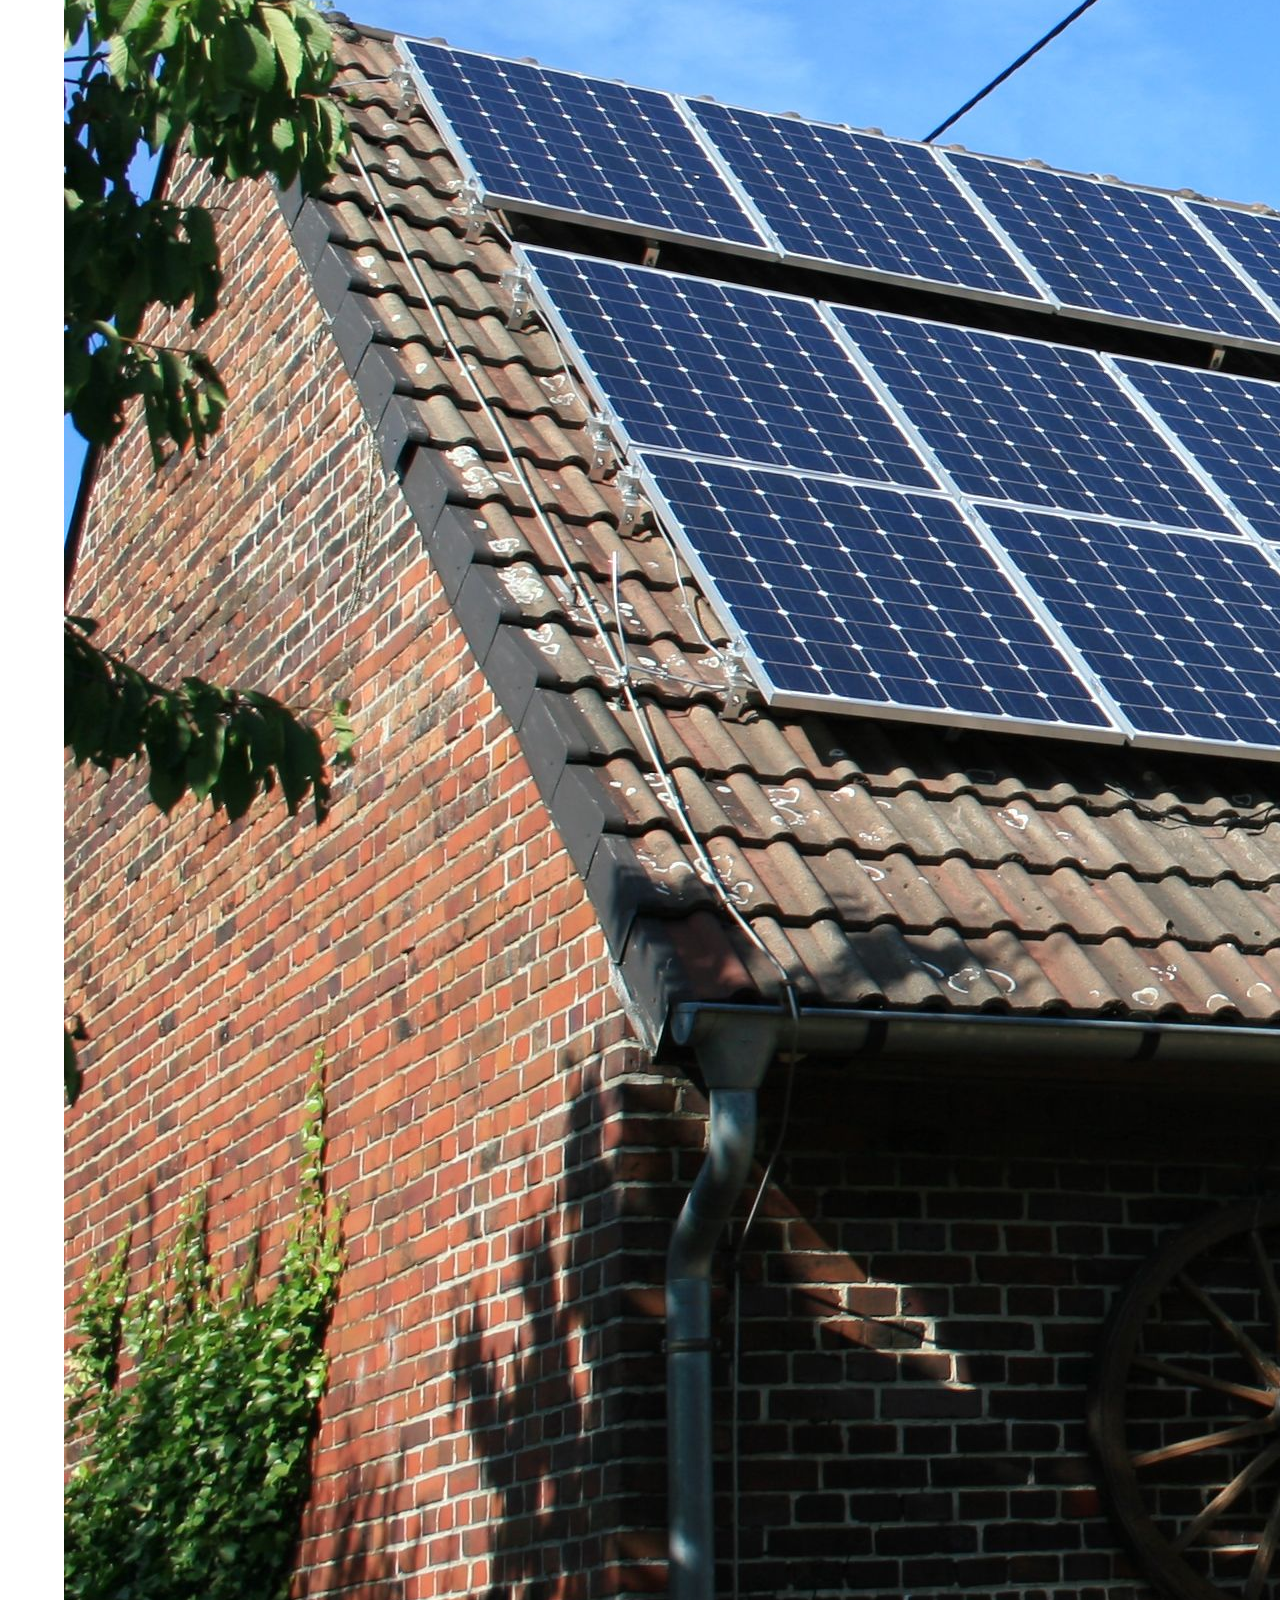
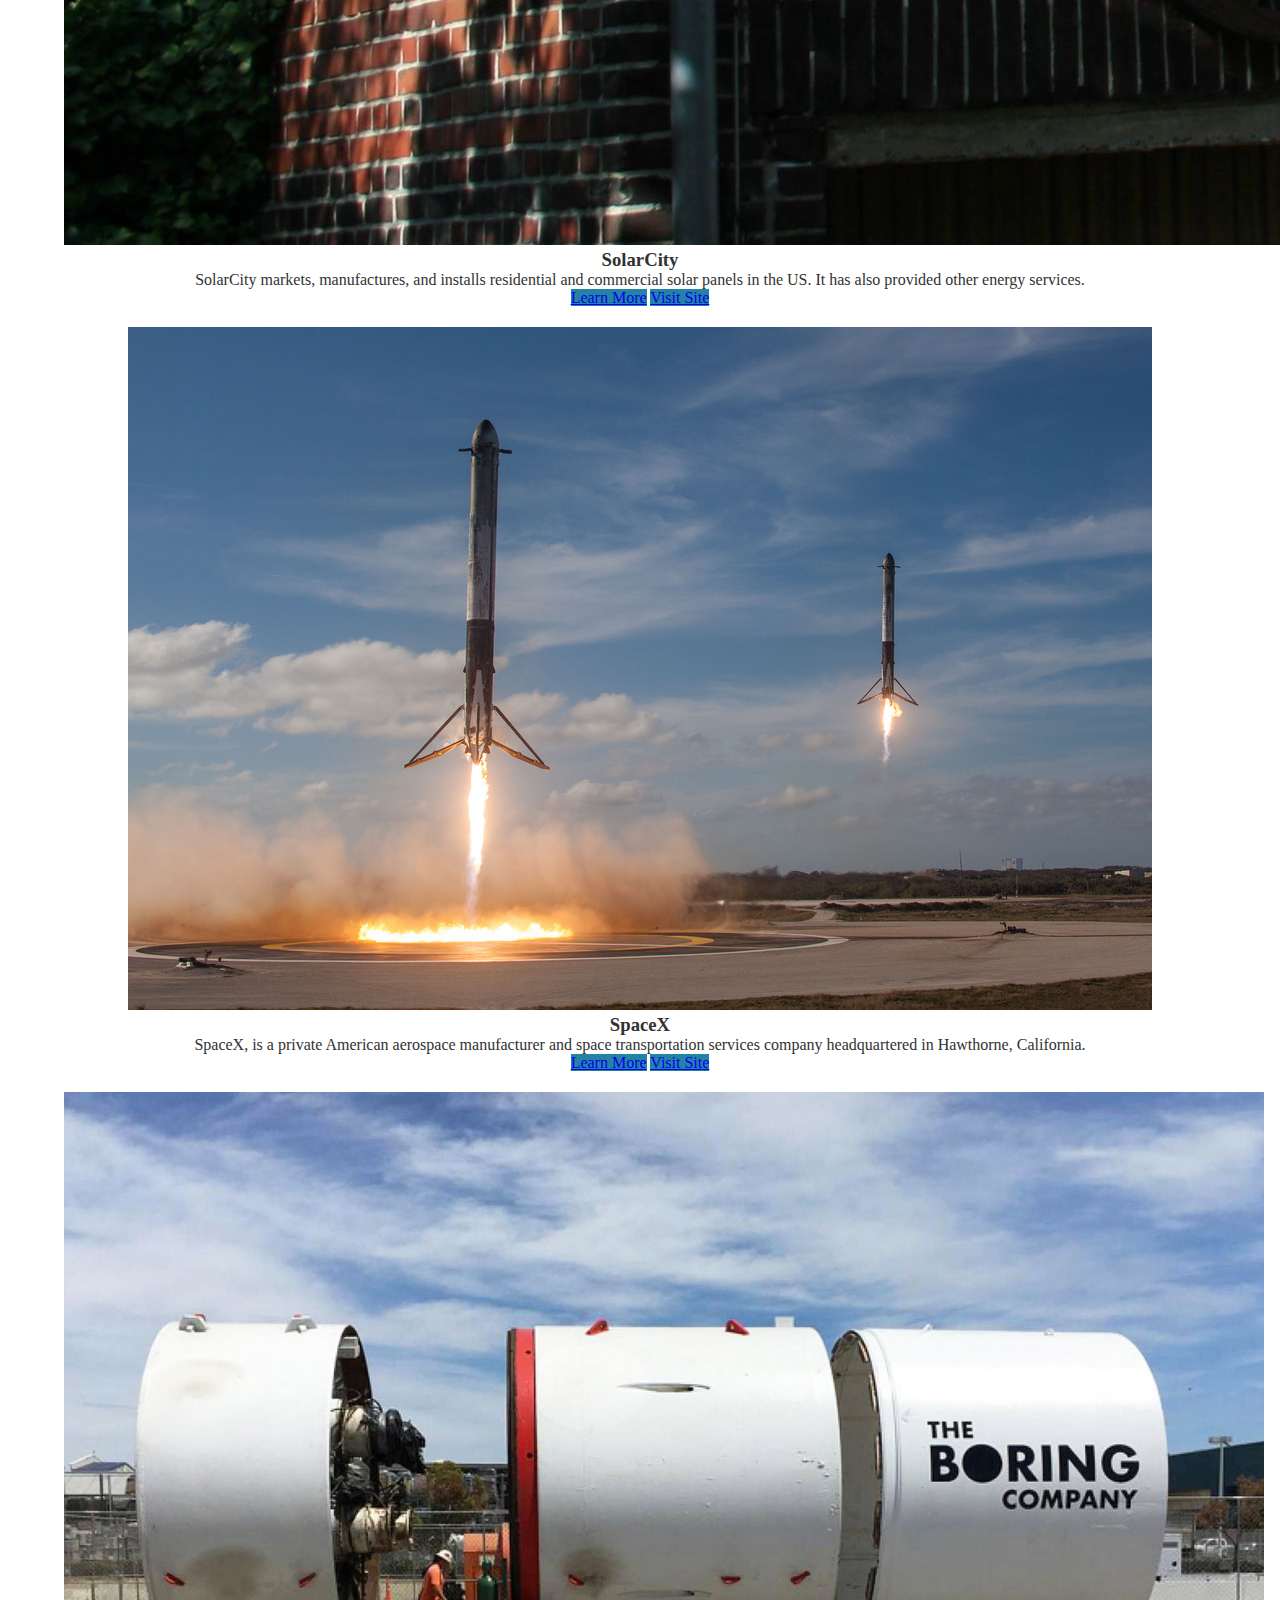
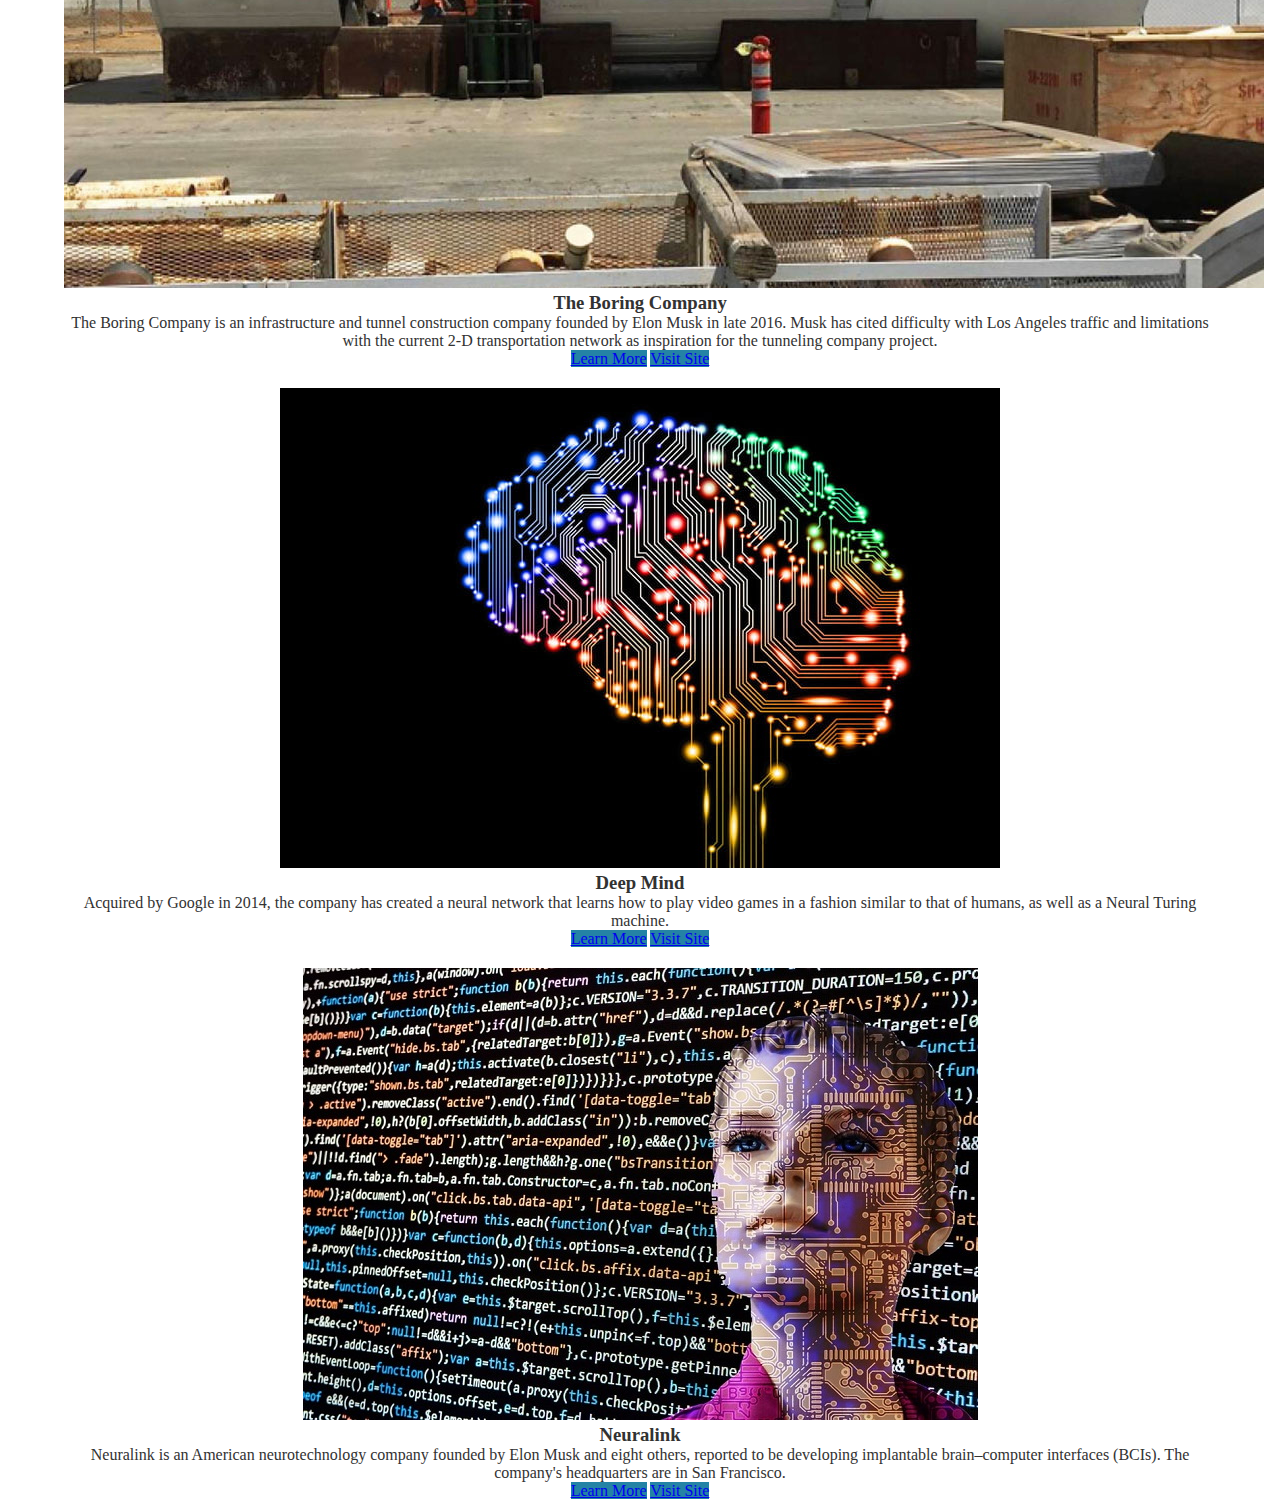
==== commit 6f7106ab: "comments" ====
--- a/index.html
+++ b/index.html
@@ -5,7 +5,7 @@
 	<meta charset="utf-8">
 	<meta name="viewport" content="width=device-width, initial-scale=1.0">
 
-	<!-- Twitter Bootstrap API -->
+	<!-- Twitter Bootstrap CDN -->
 	<link rel="stylesheet" href="https://stackpath.bootstrapcdn.com/bootstrap/4.1.1/css/bootstrap.min.css" integrity="sha384-WskhaSGFgHYWDcbwN70/dfYBj47jz9qbsMId/iRN3ewGhXQFZCSftd1LZCfmhktB" crossorigin="anonymous">
 
 	<!-- External style sheet -->
--- a/assets/styles/style.css
+++ b/assets/styles/style.css
@@ -101,5 +101,9 @@
 
 .btn {
 	width: 110px;
-	background-color: #136686;
-} +	background-color: #2483A5;
+} 
+
+.blockquote-footer {
+	color: white;
+}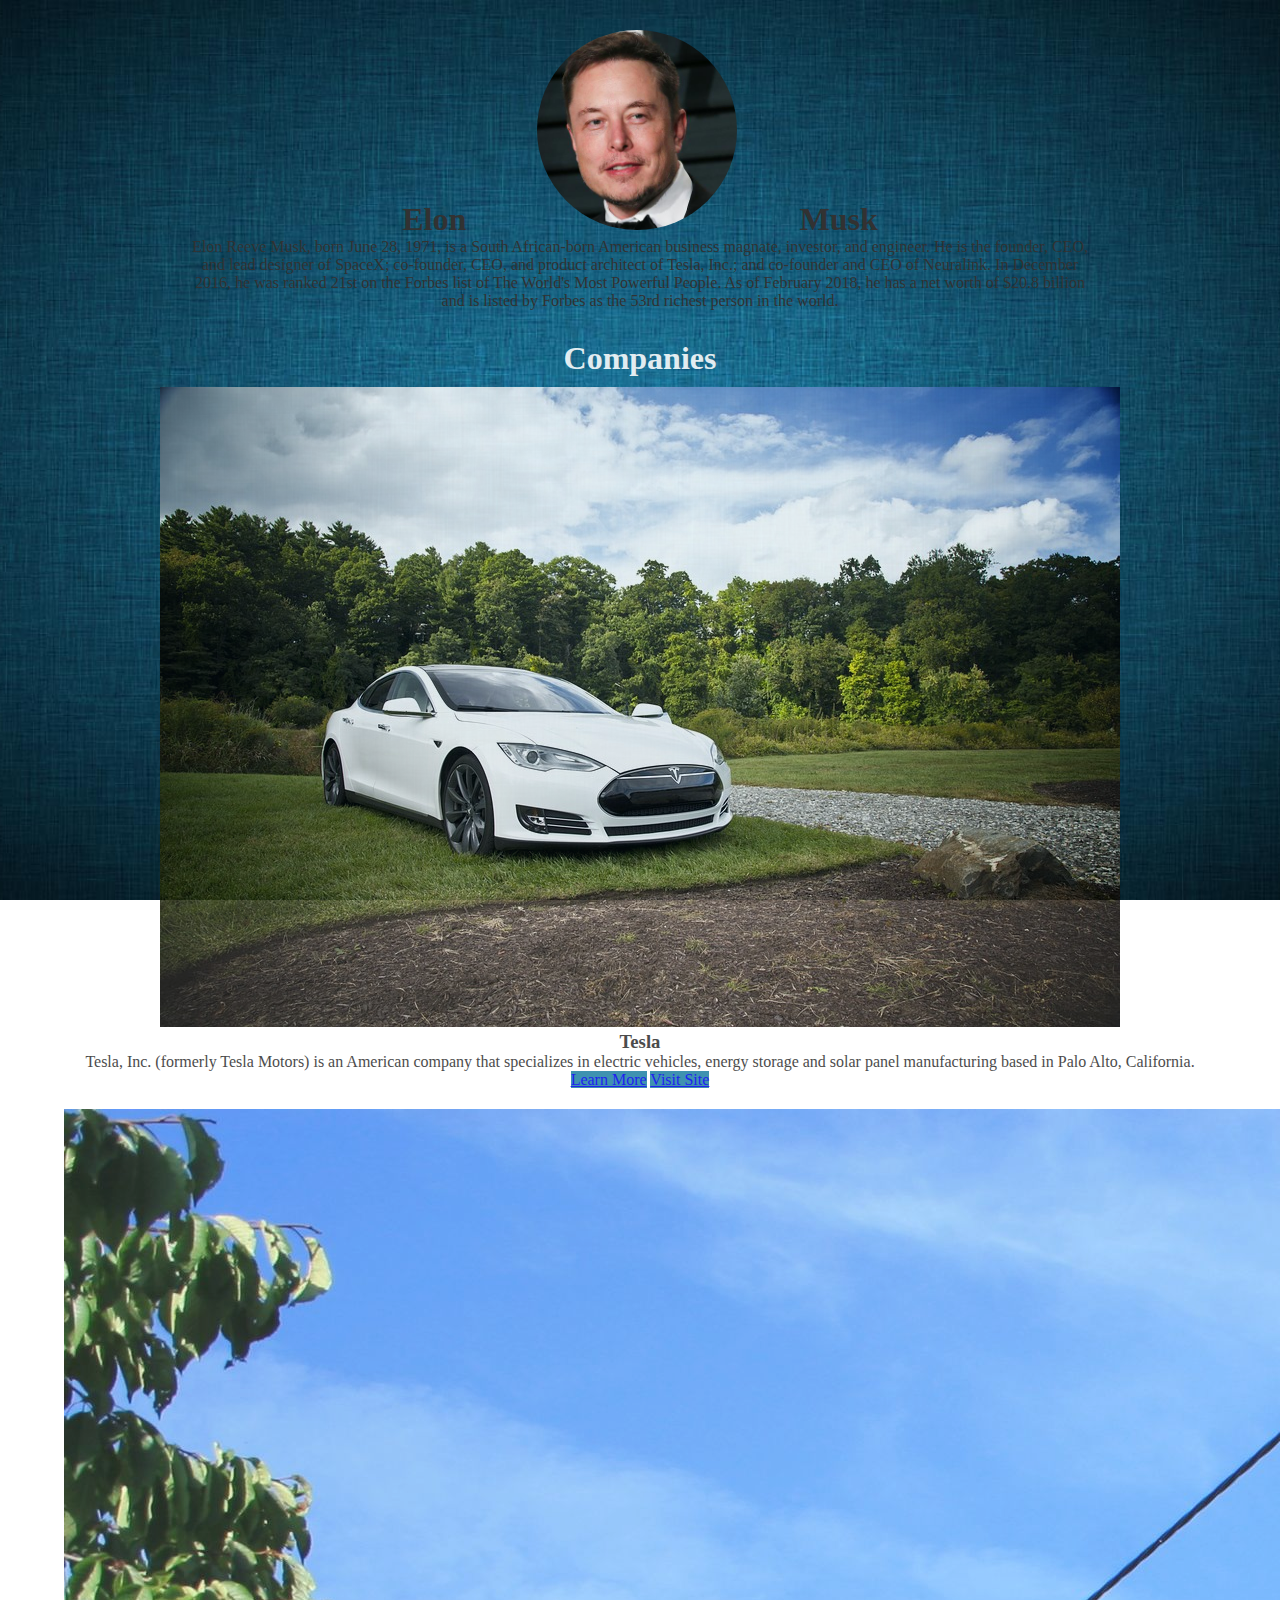
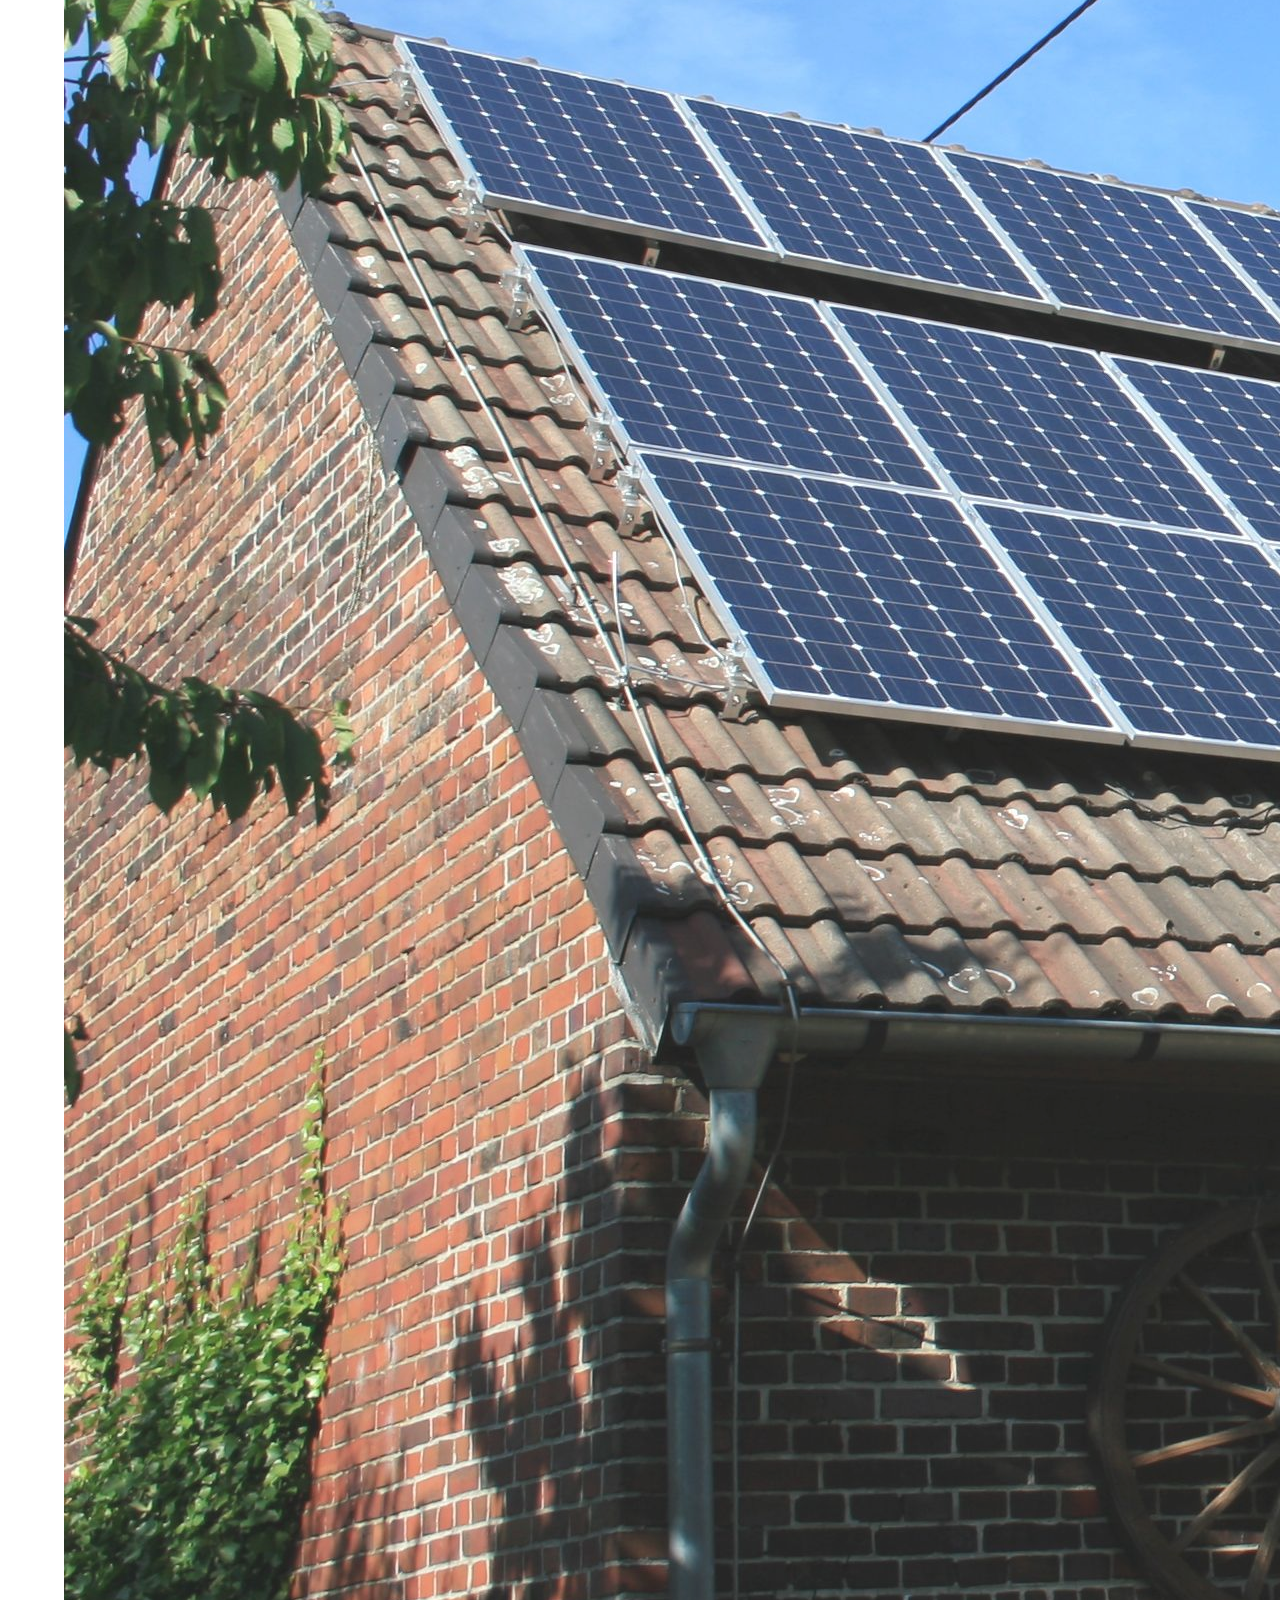
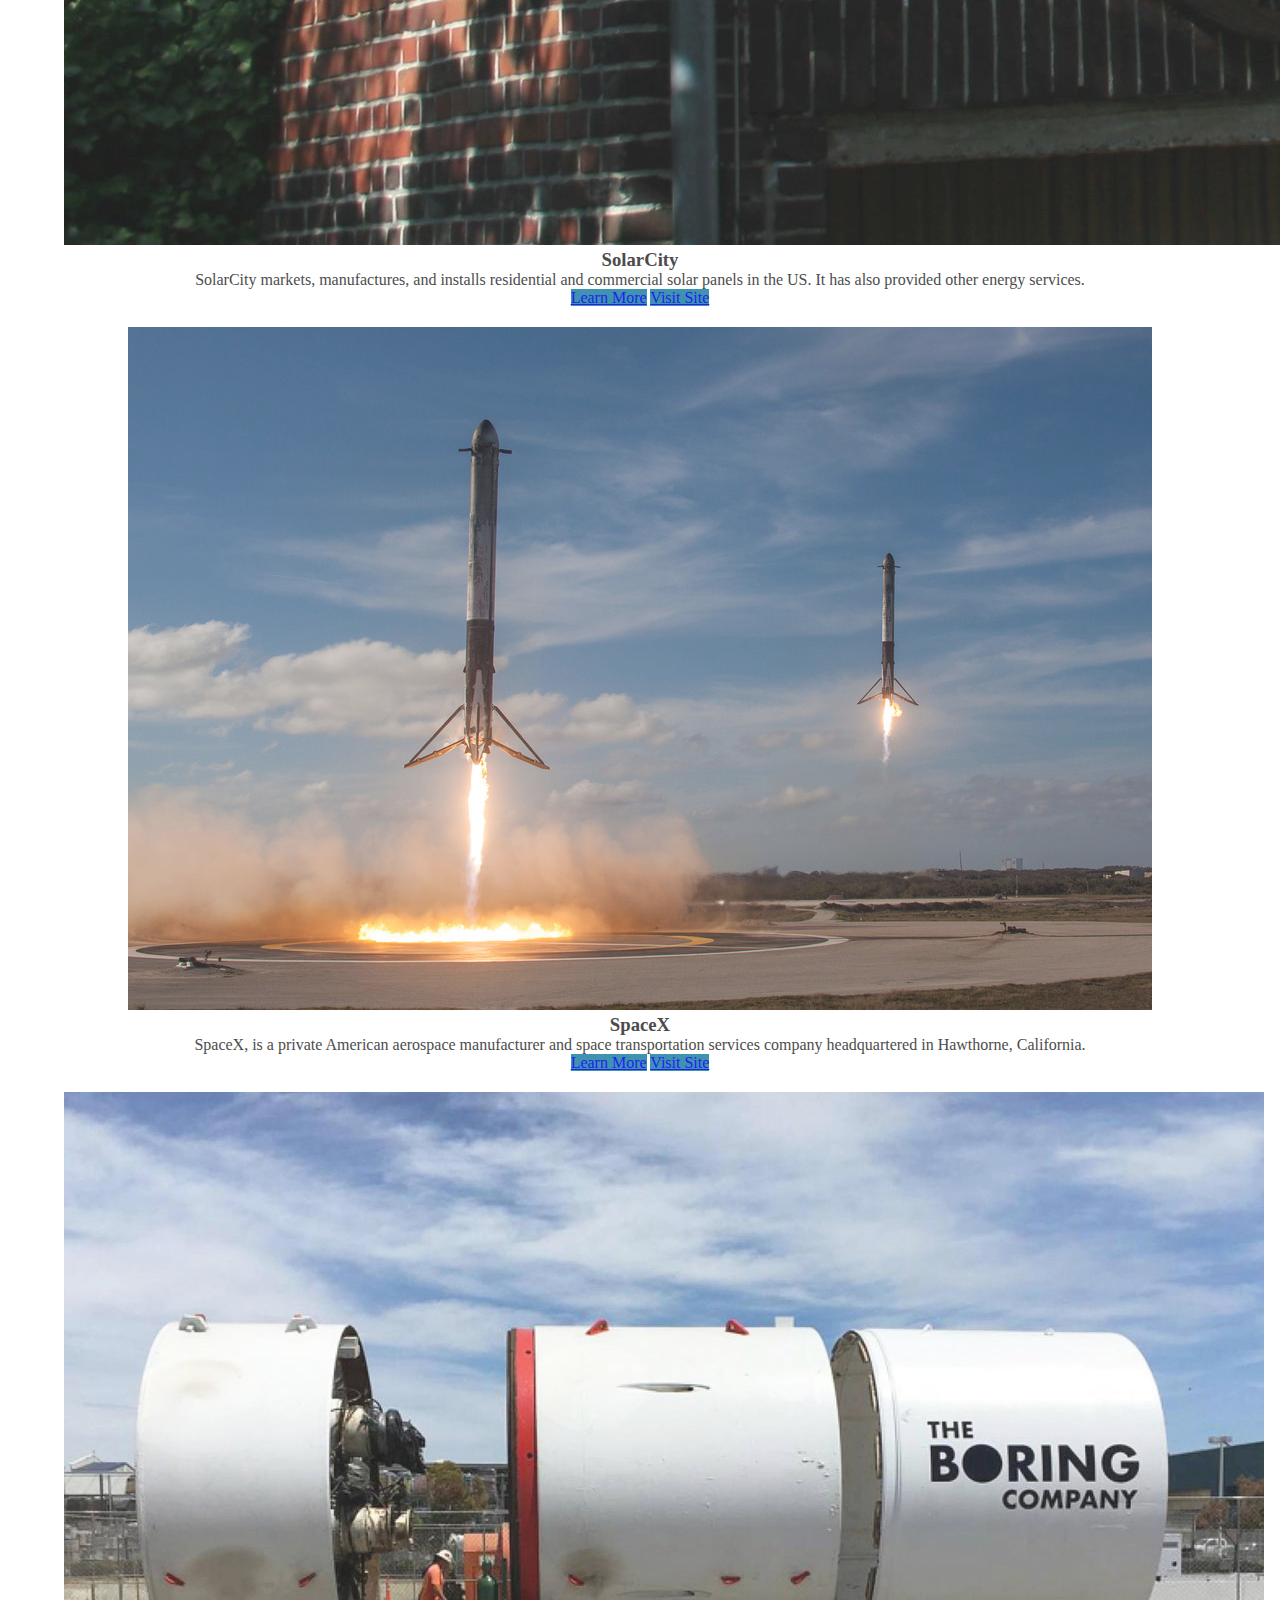
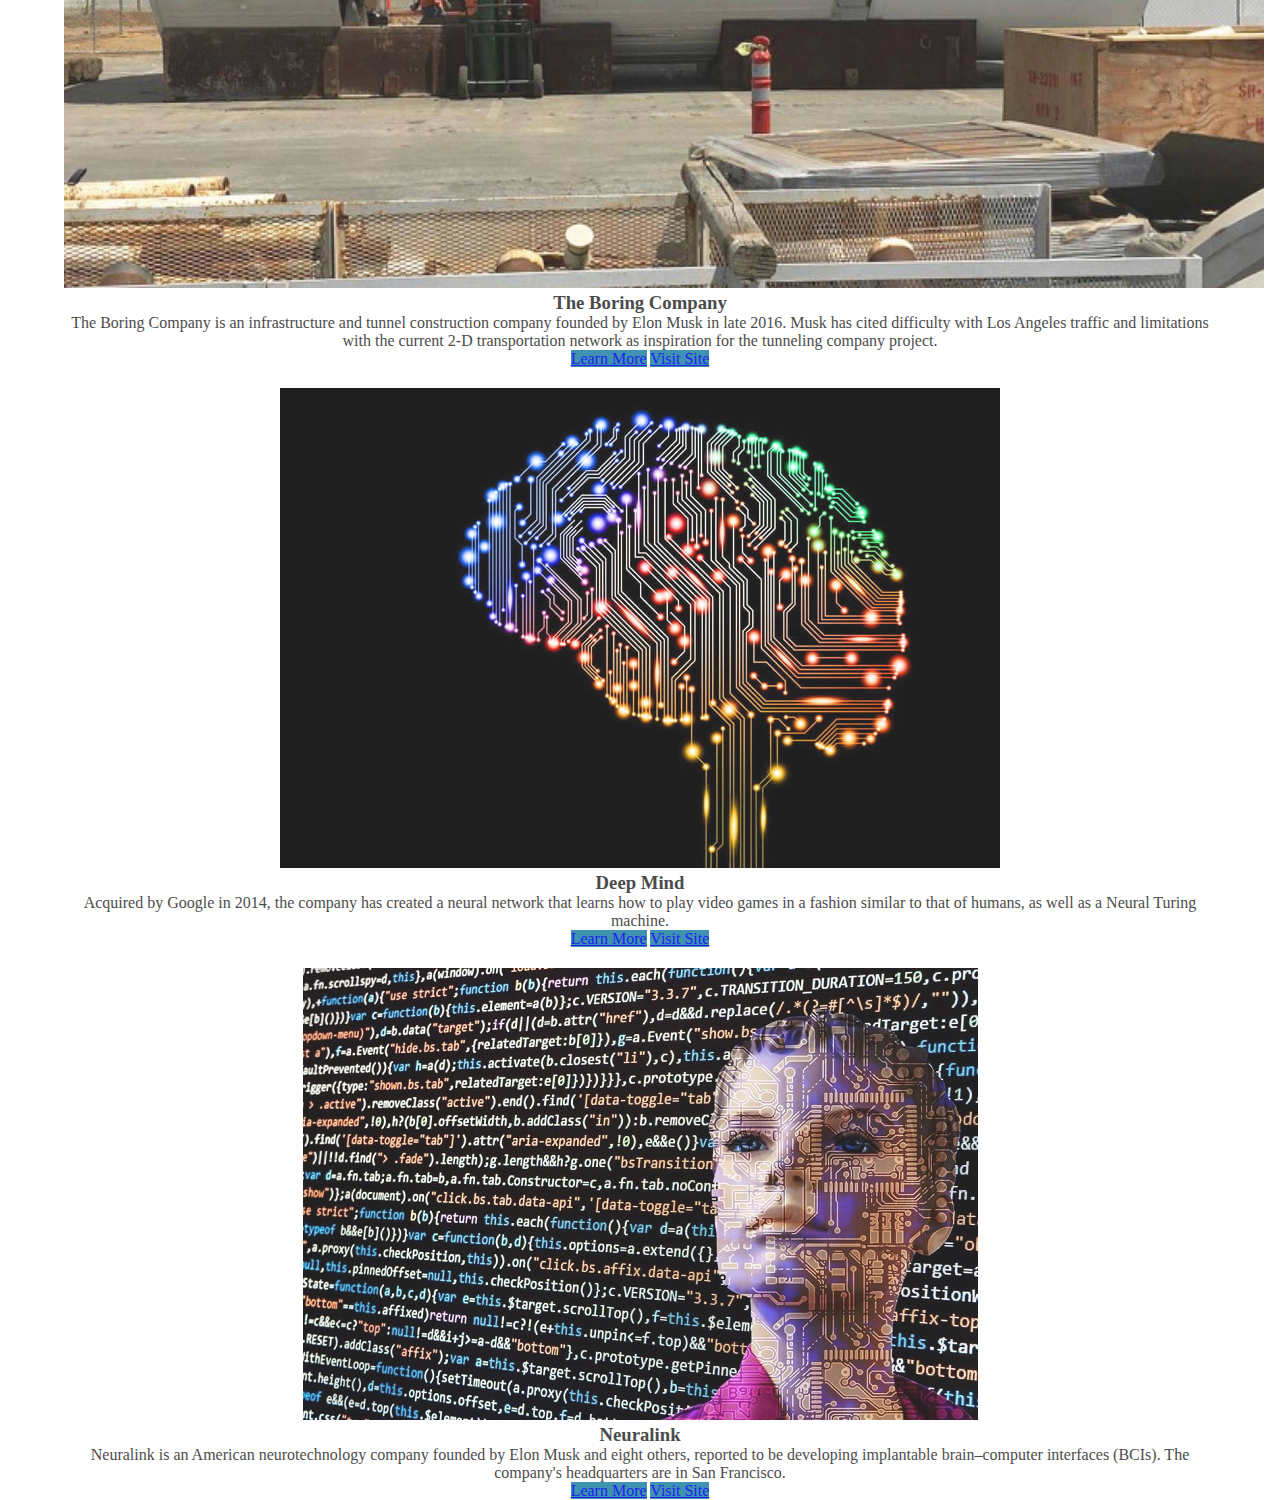
==== commit b88bc12b: "add jQuery" ====
--- a/index.html
+++ b/index.html
@@ -103,5 +103,10 @@
 
 	</div><!-- End of Container -->
 
+<script
+  src="https://code.jquery.com/jquery-3.3.1.min.js"
+  integrity="sha256-FgpCb/KJQlLNfOu91ta32o/NMZxltwRo8QtmkMRdAu8="
+  crossorigin="anonymous"></script>
+<script type="text/javascript" src="assets/js/app.js"></script>
 </body><!-- End of body -->
 </html>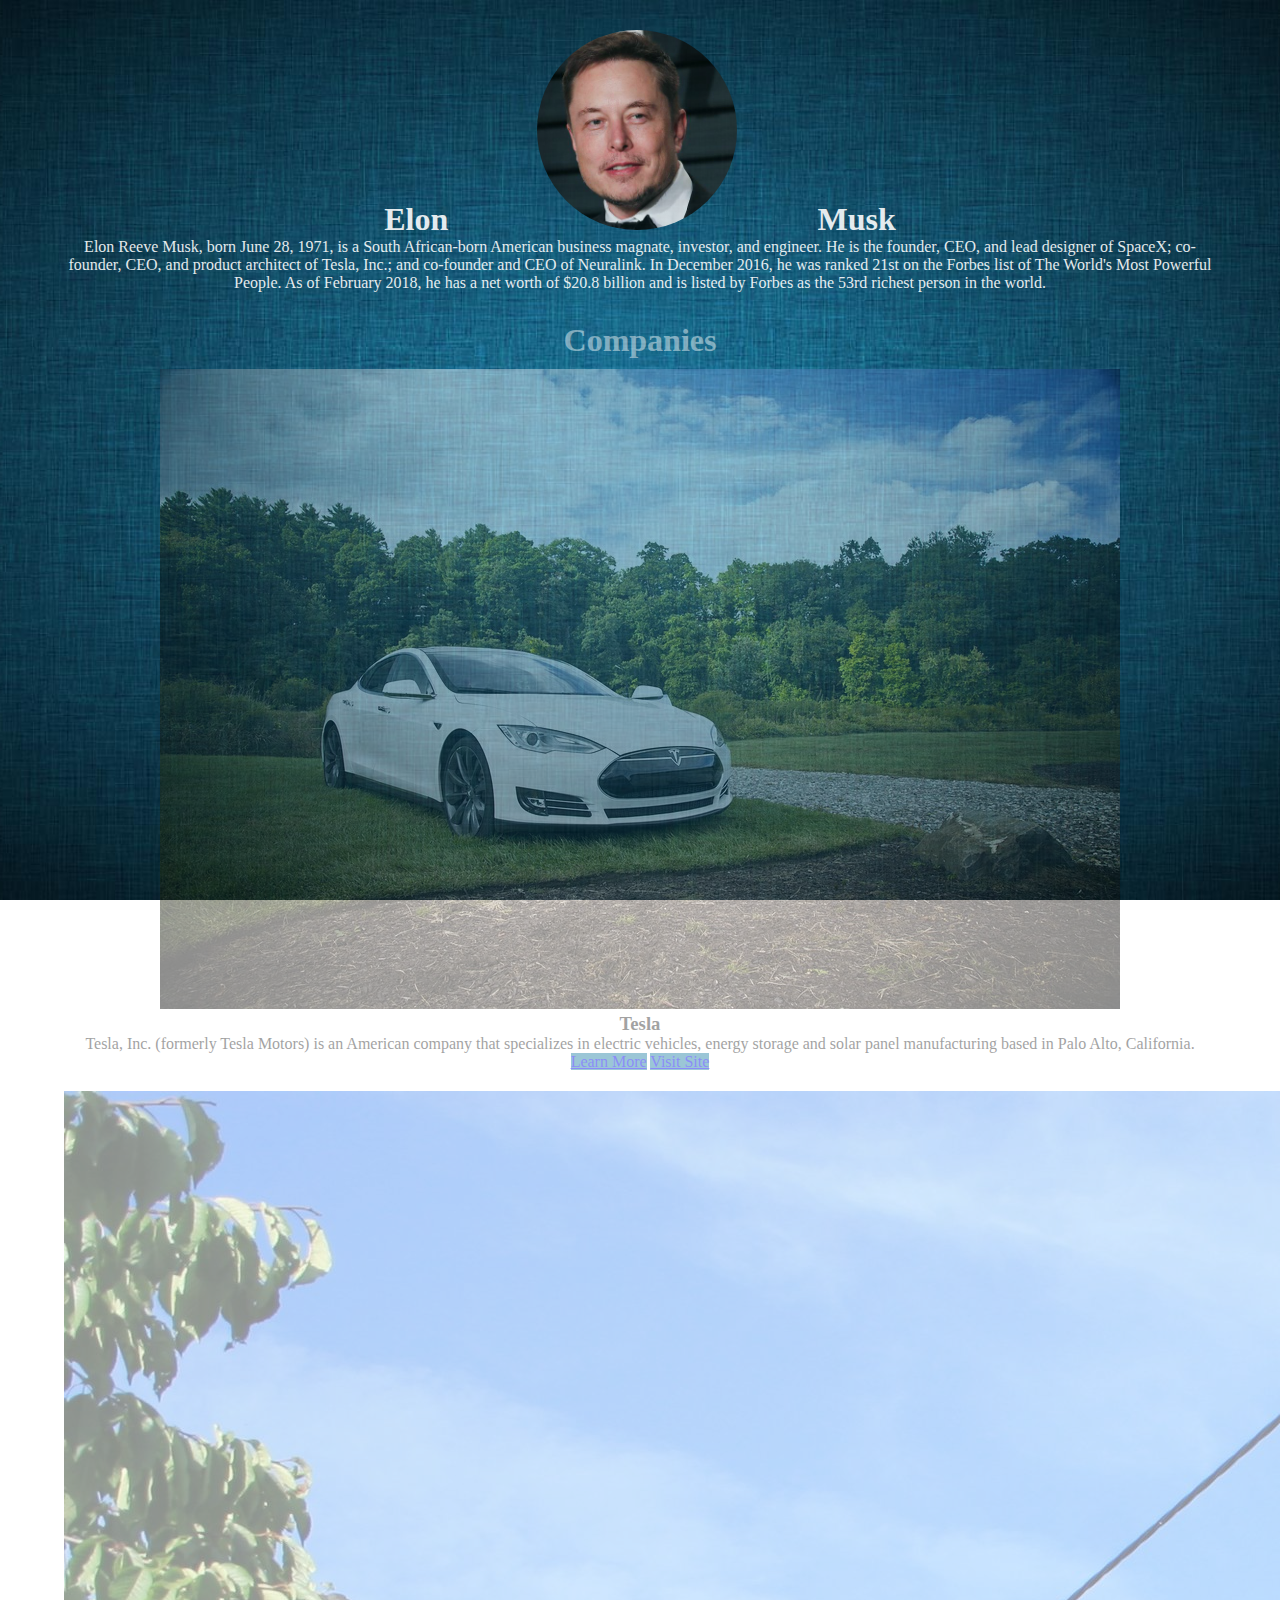
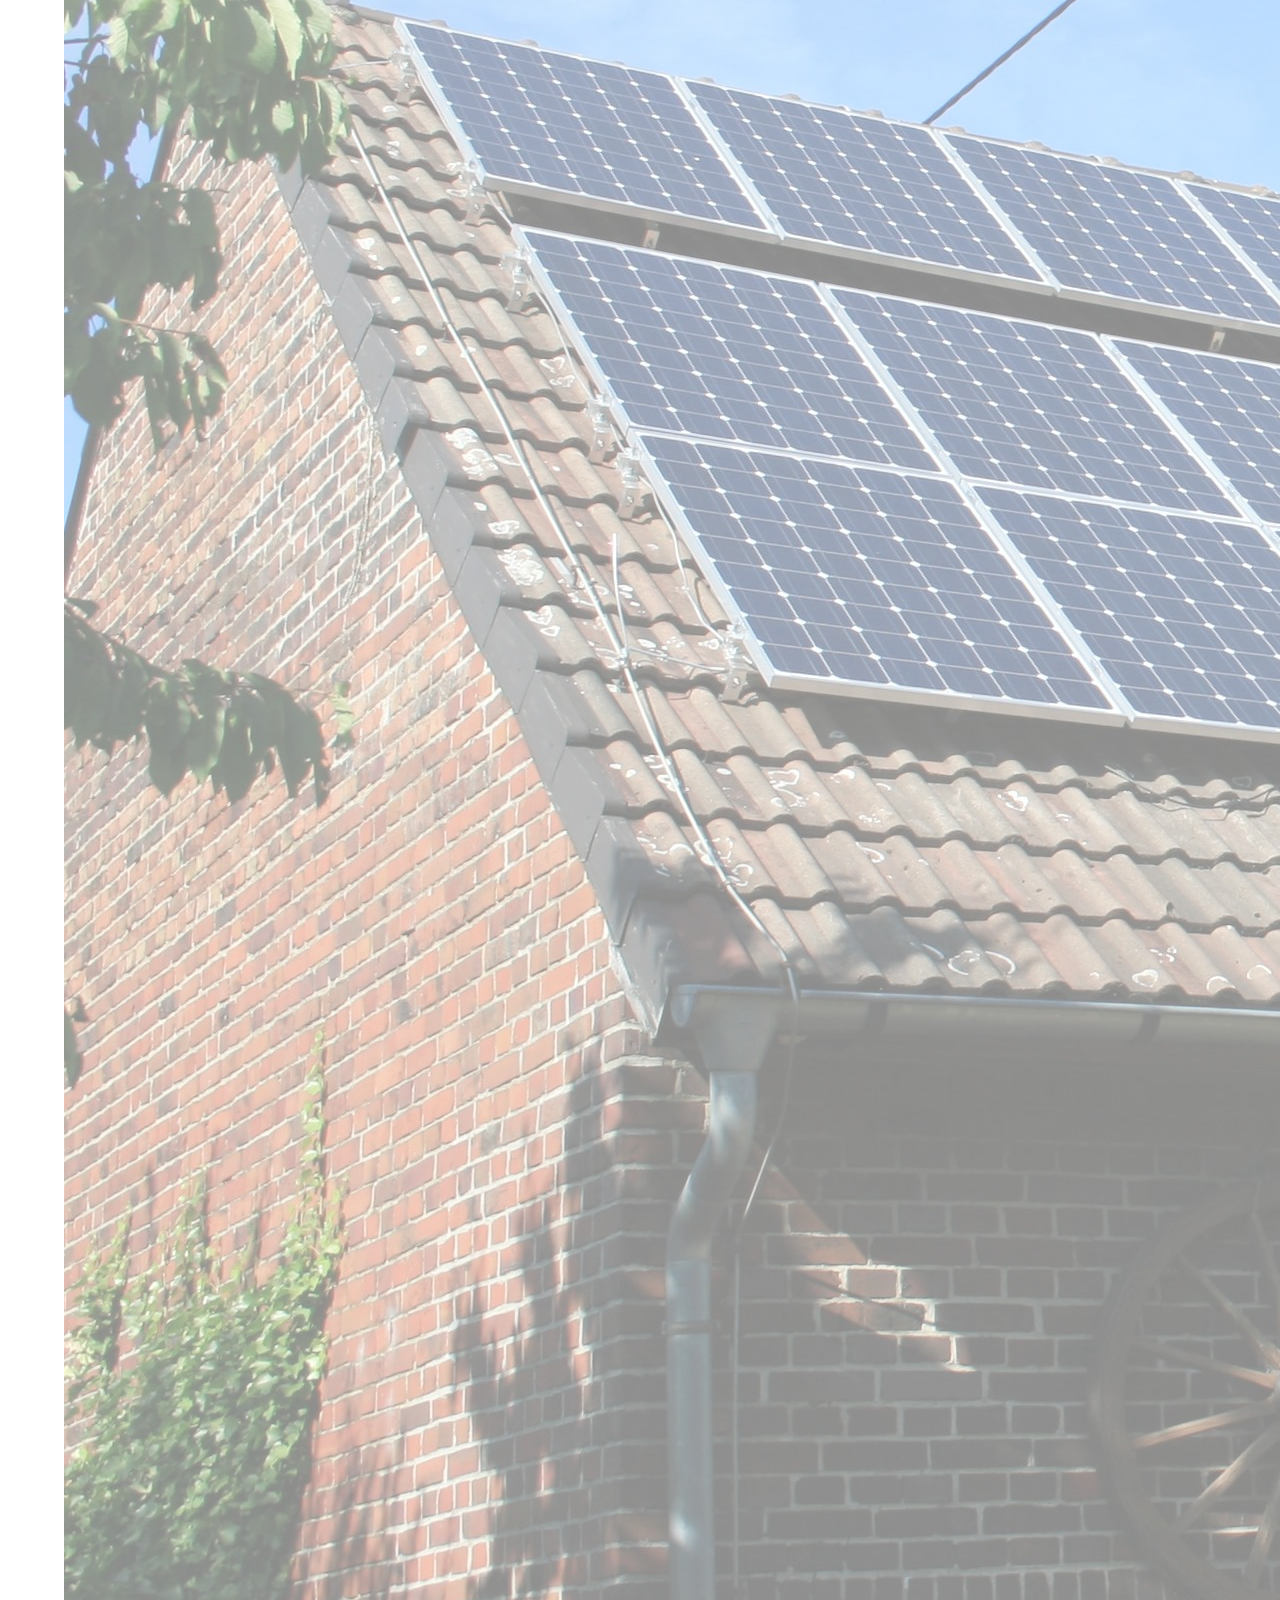
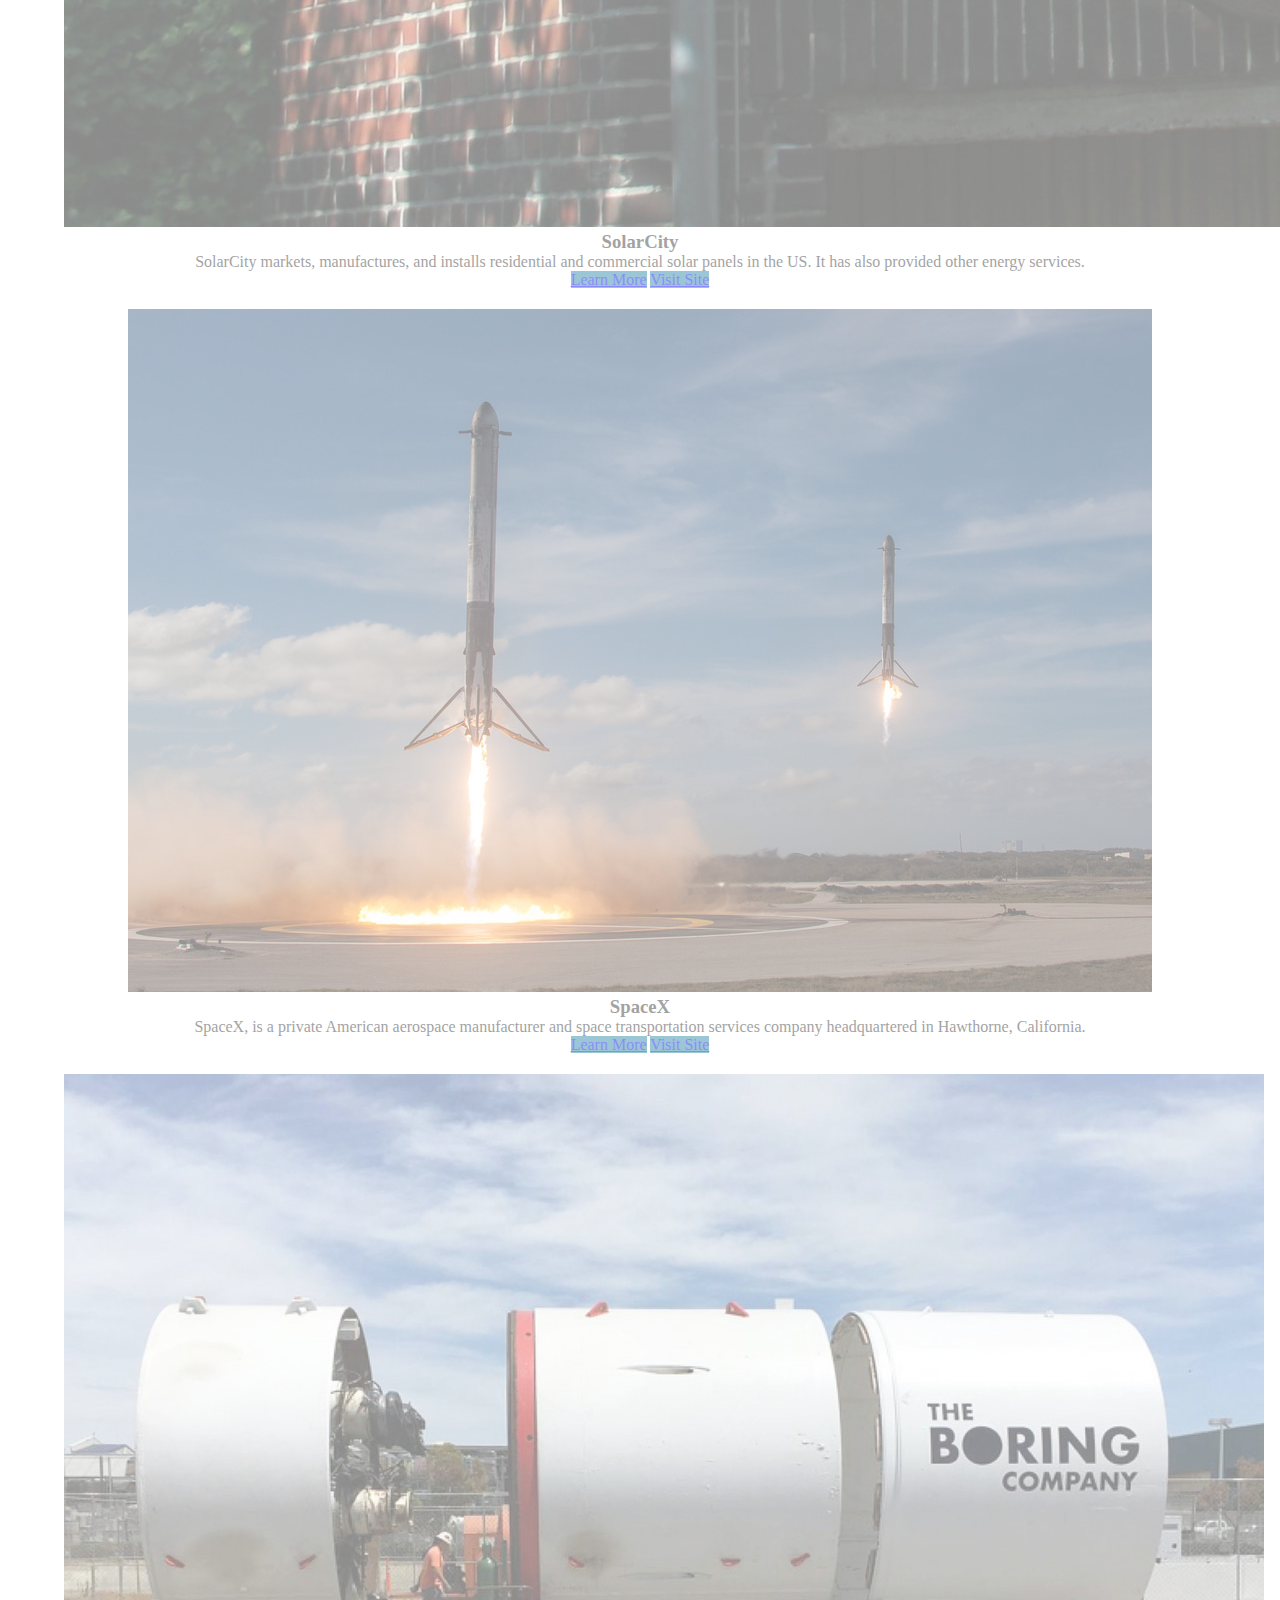
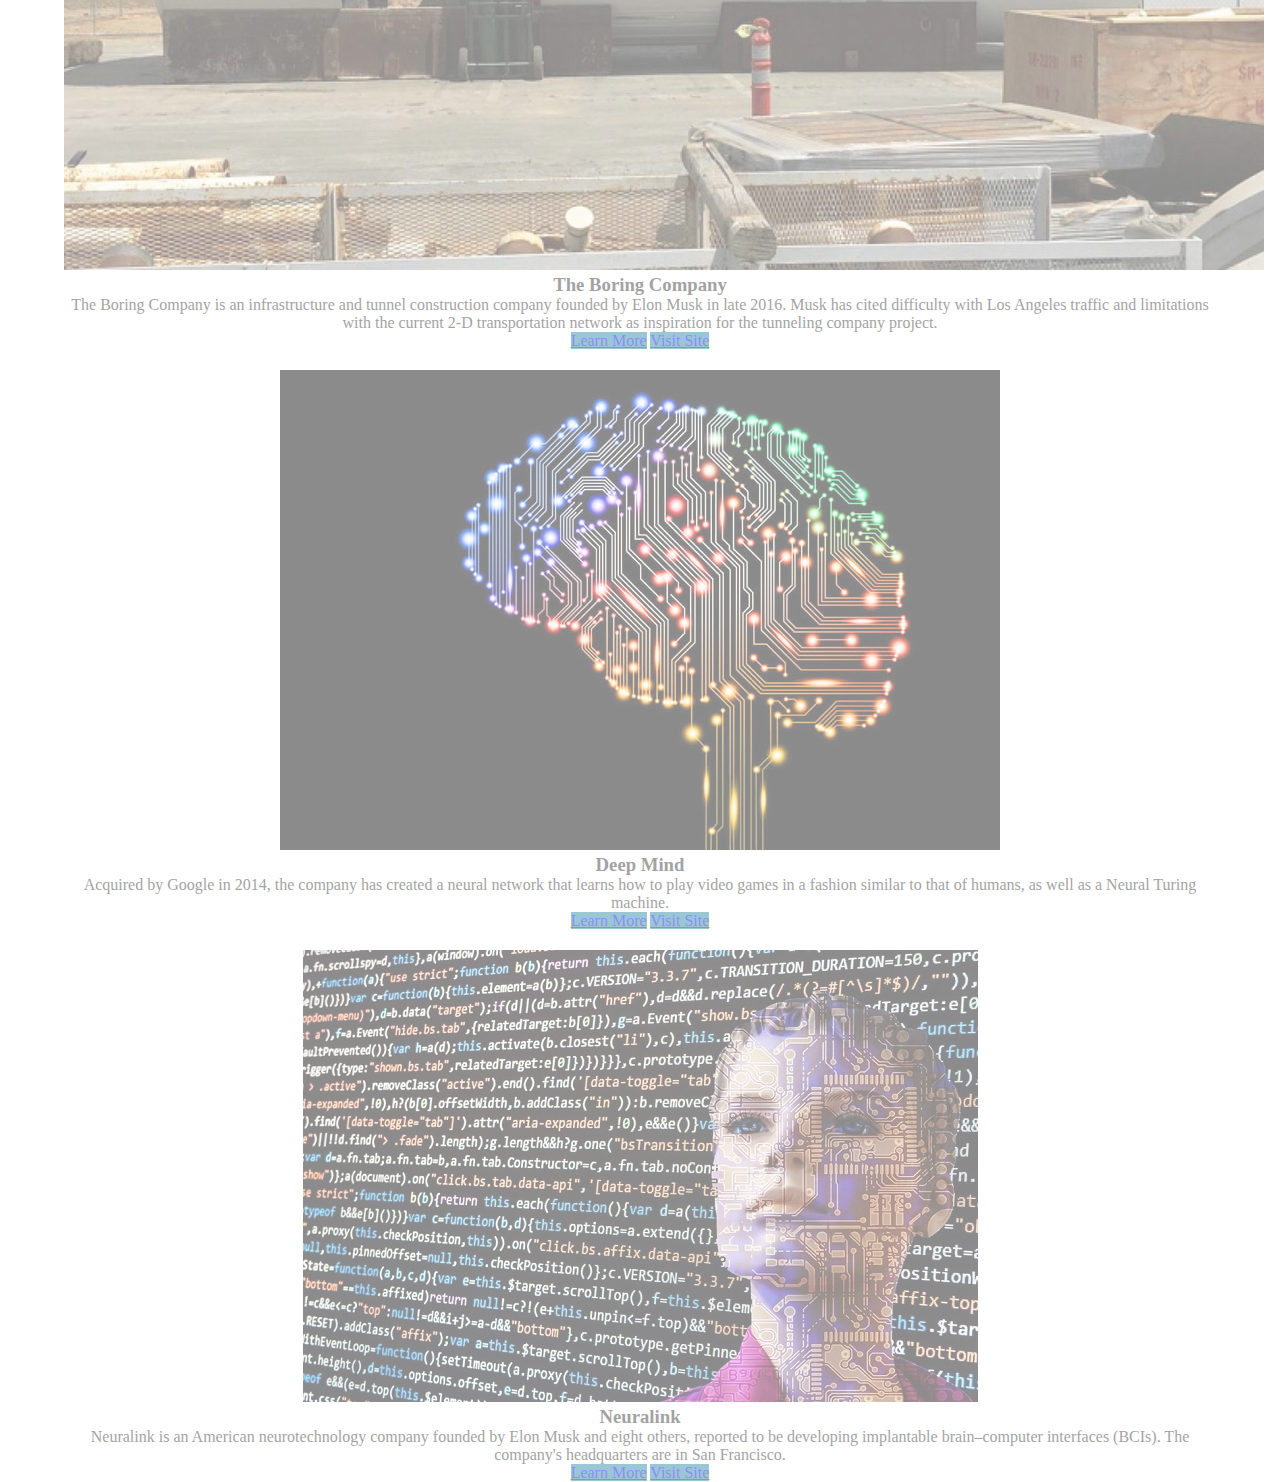
==== commit 9cb716e9: "killin it over here" ====
--- a/index.html
+++ b/index.html
@@ -14,7 +14,7 @@
 <body>
 	
 	<!-- Jumbotron header -->
-	<div class="jumbotron">
+	<div class="jumbotrons">
 			<h1 class="display-1">Elon <img src="assets/images/musk1.jpg" class="headingImg">Musk</h1>
 			<p>Elon Reeve Musk, born June 28, 1971, is a South African-born American business magnate, investor, and engineer. He is the founder, CEO, and lead designer of SpaceX; co-founder, CEO, and product architect of Tesla, Inc.; and co-founder and CEO of Neuralink. In December 2016, he was ranked 21st on the Forbes list of The World's Most Powerful People. As of February 2018, he has a net worth of $20.8 billion and is listed by Forbes as the 53rd richest person in the world.</p>
 	</div><!-- End Jumbotron -->
--- a/assets/styles/style.css
+++ b/assets/styles/style.css
@@ -20,13 +20,14 @@
 }
 
 /* Jumbotron header for all pages */
-.jumbotron {
-	width: 70%;
+.jumbotrons {
+	background-color: ;
+	width: 90%;
 	margin: 0 auto;
 	margin-top: 20px;
 	text-align: center;
 	padding: 10px;
-	color: #323232;
+	color: white;
 }
 
 .headingImg {
@@ -100,10 +101,15 @@
 }
 
 .btn {
-	width: 110px;
+	width: 146px;
 	background-color: #2483A5;
 } 
 
 .blockquote-footer {
 	color: white;
+}
+
+[class=form-control] {
+	height: 70px;
+	text-align: center;
 }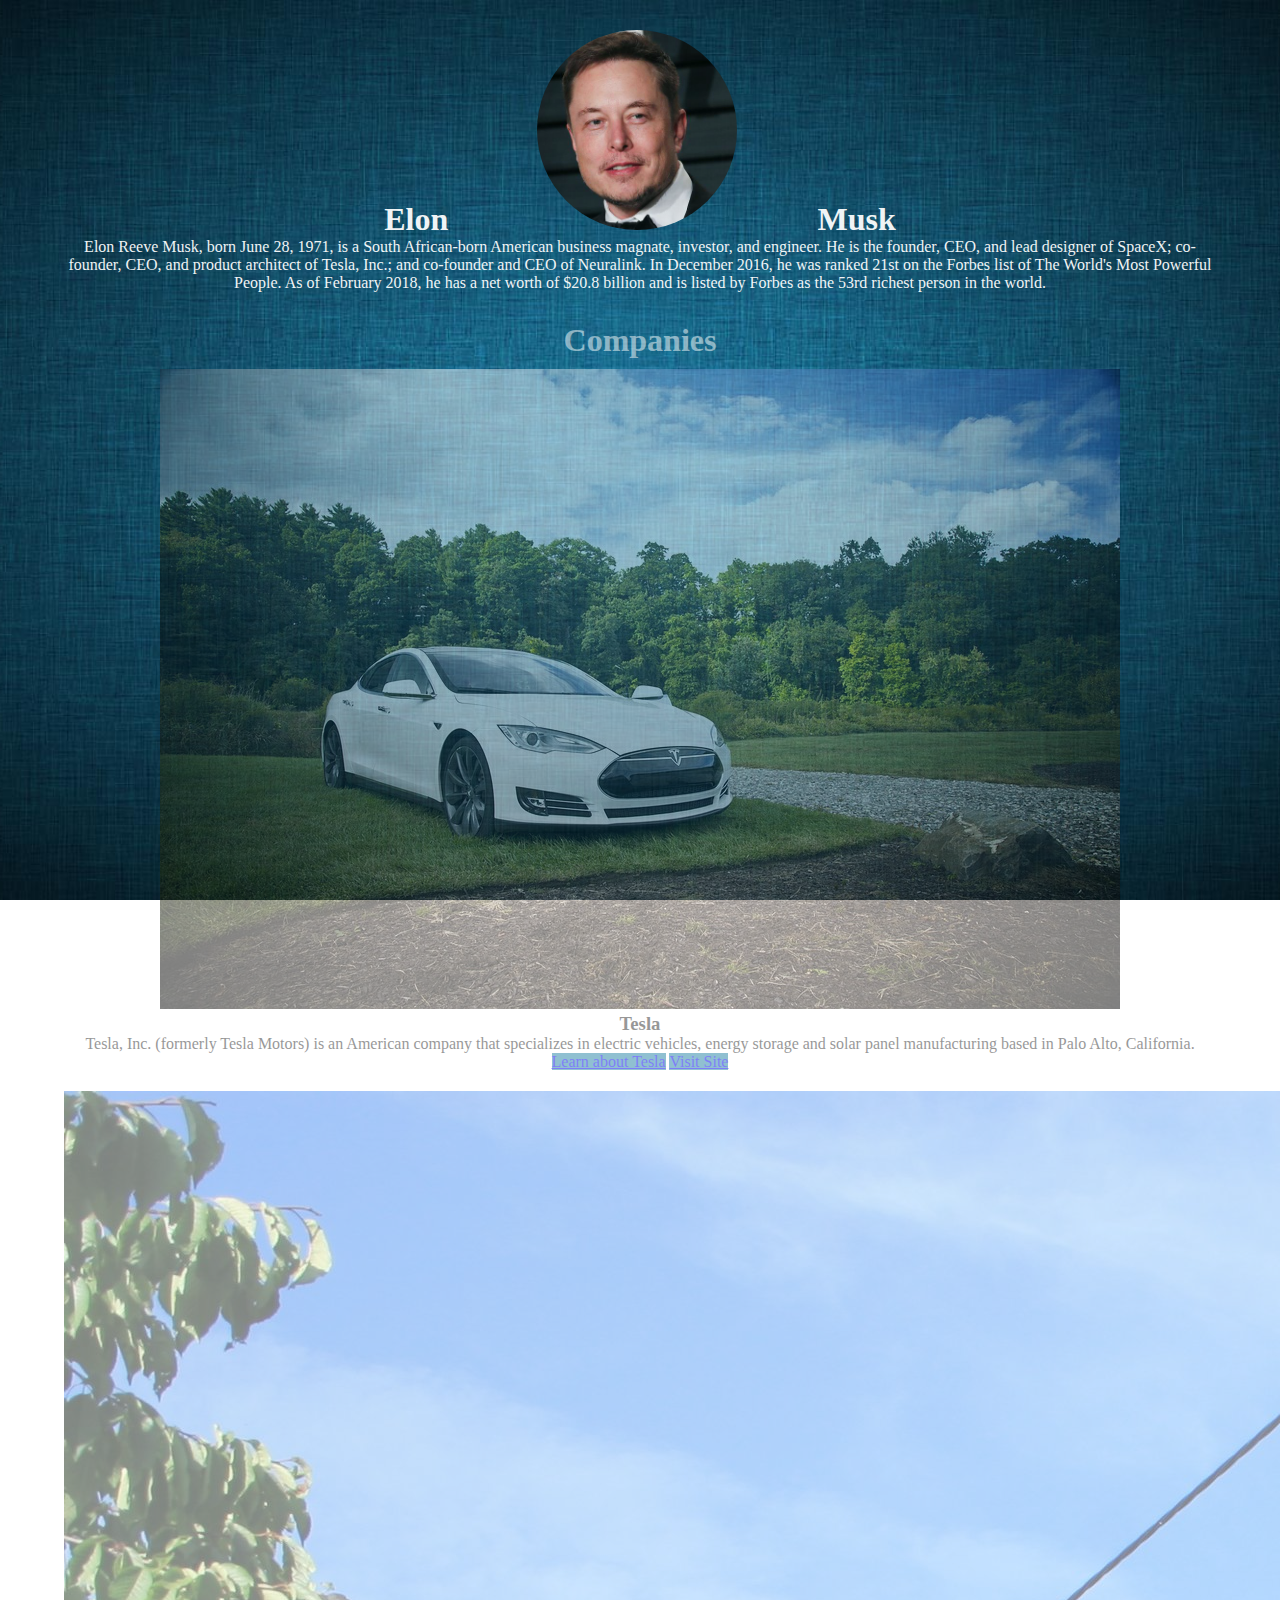
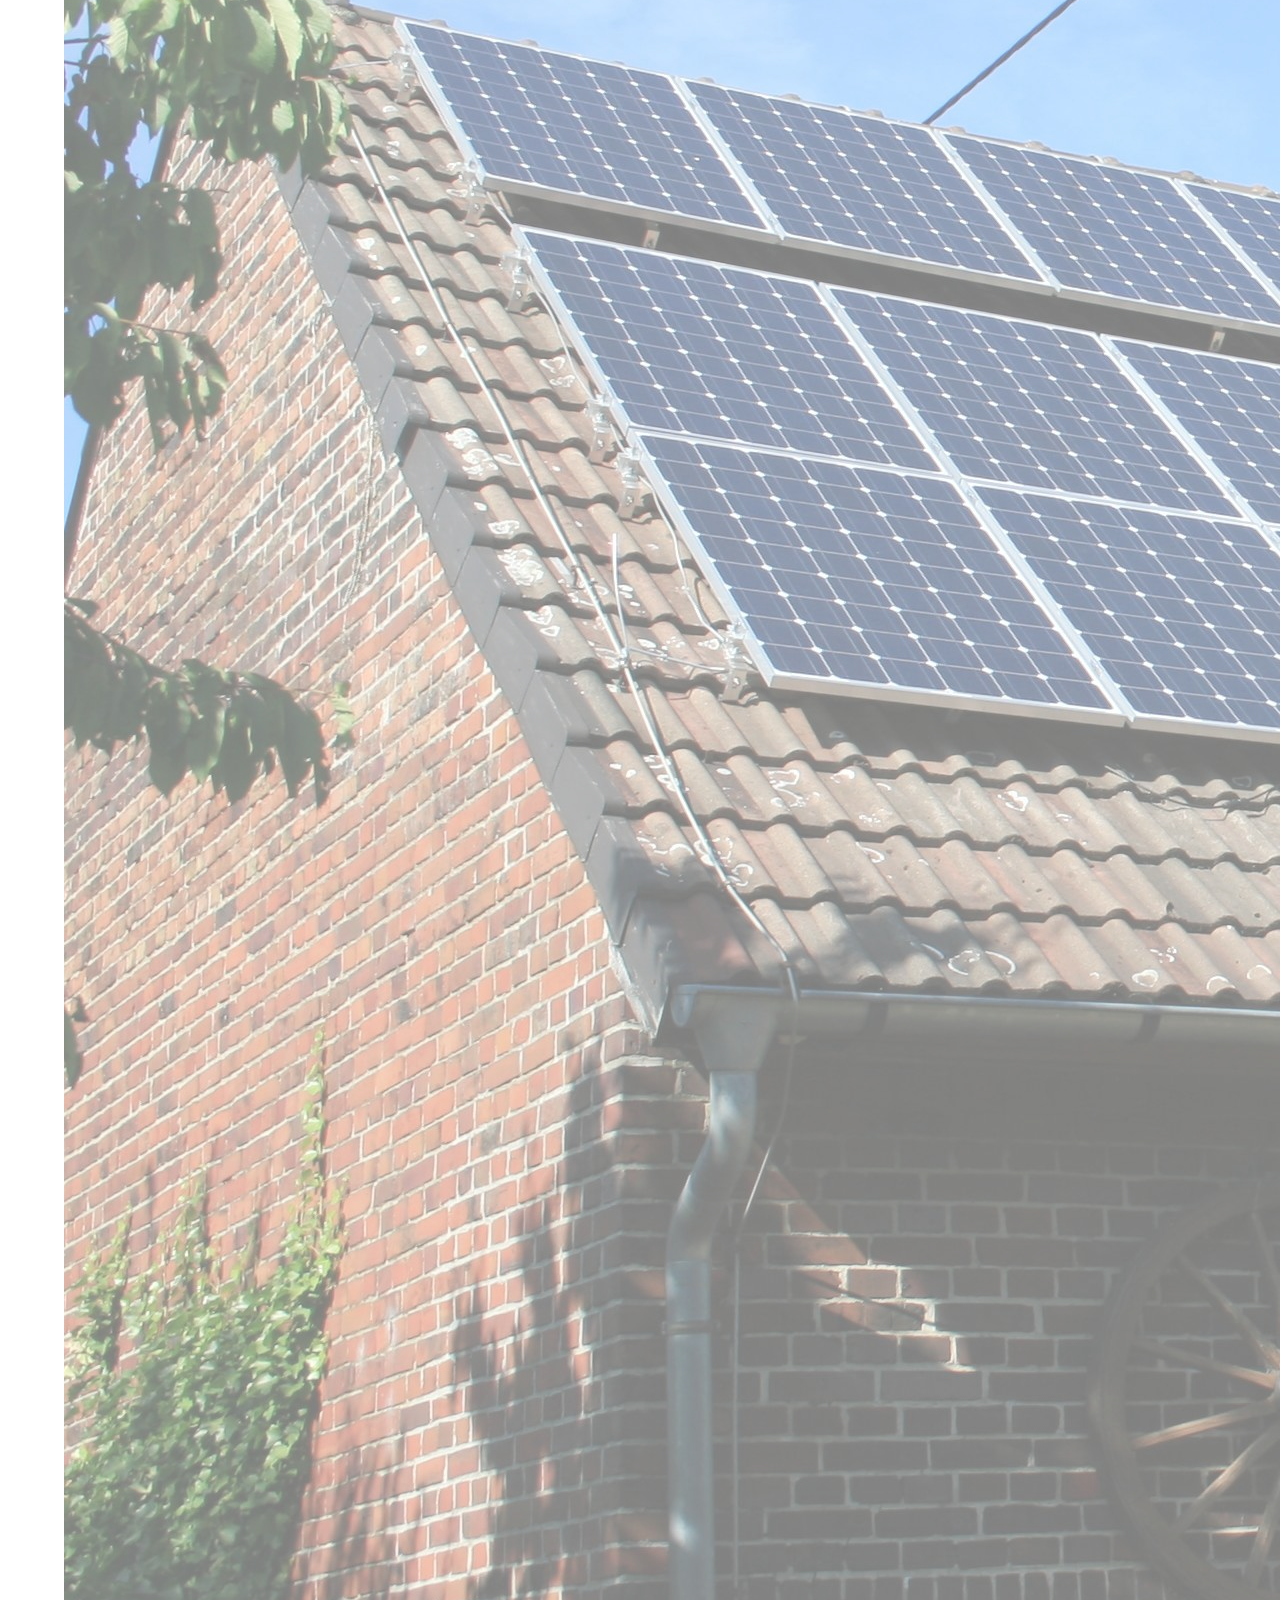
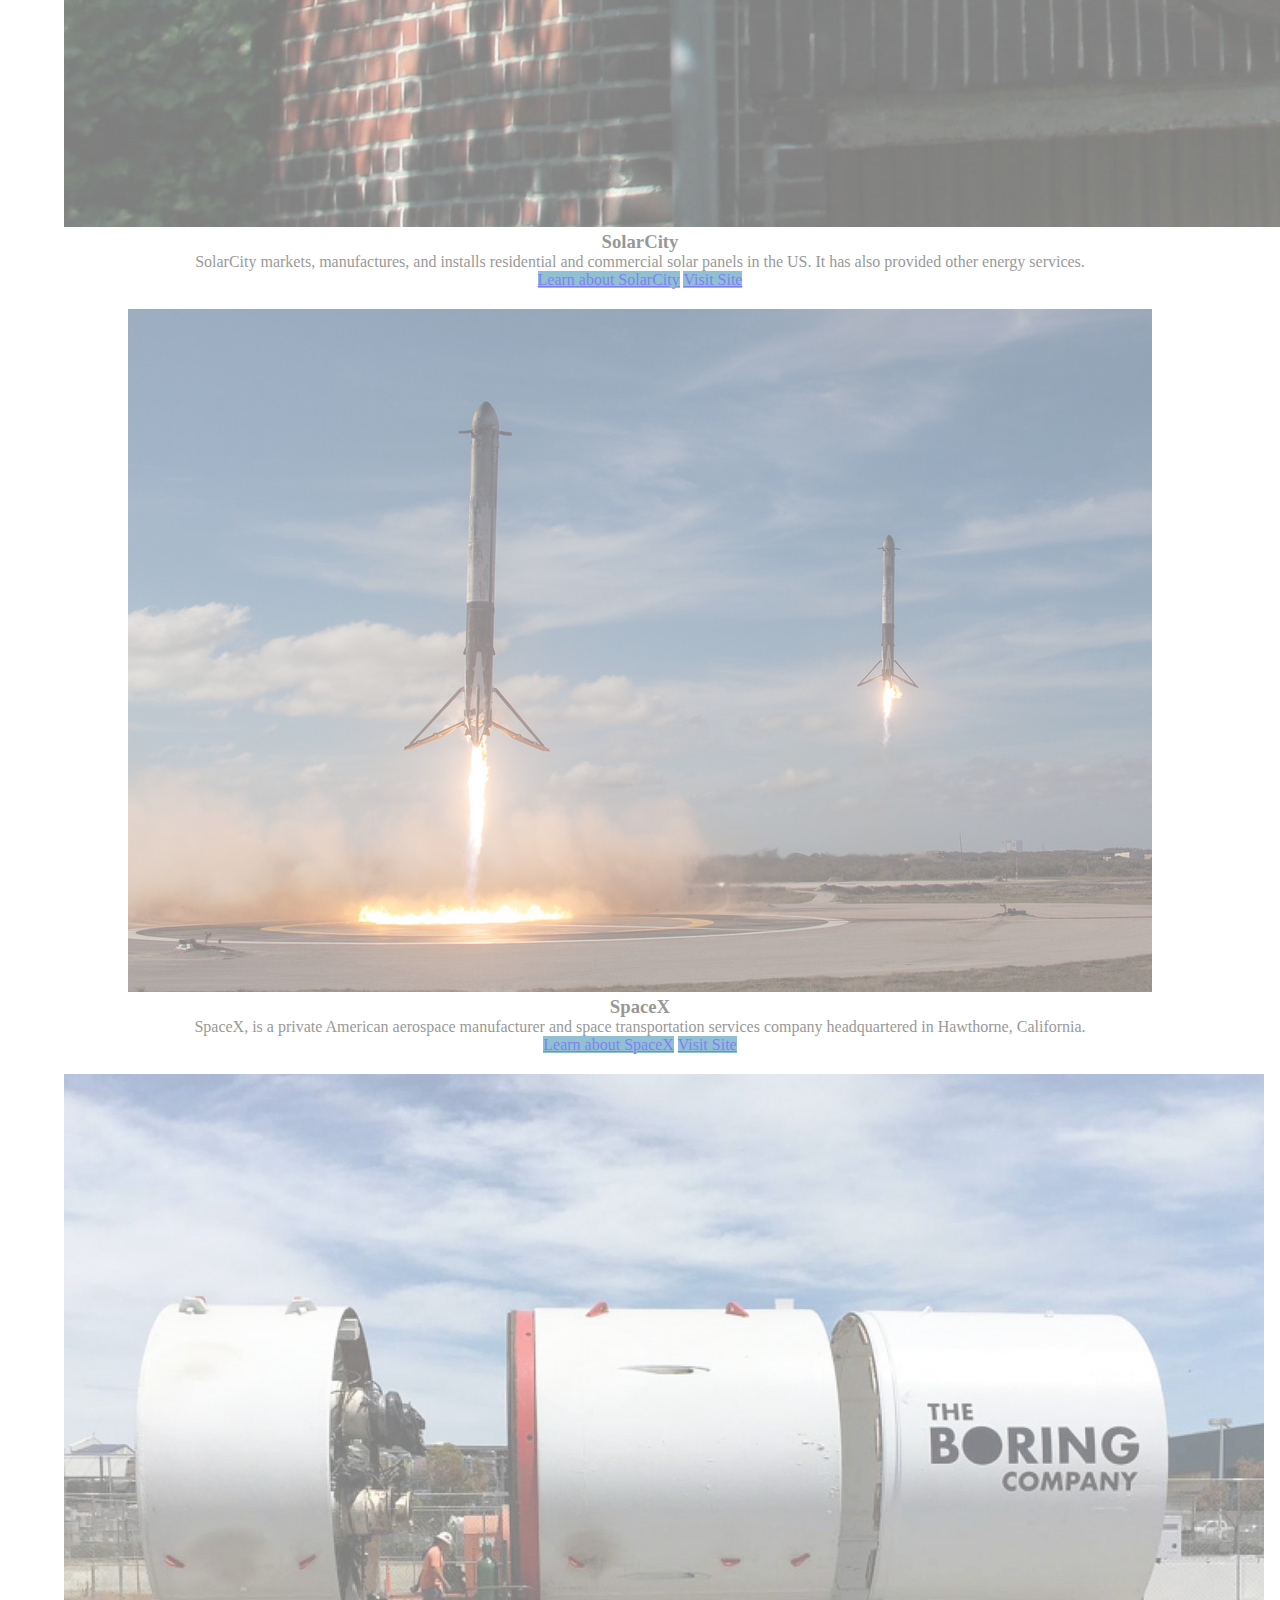
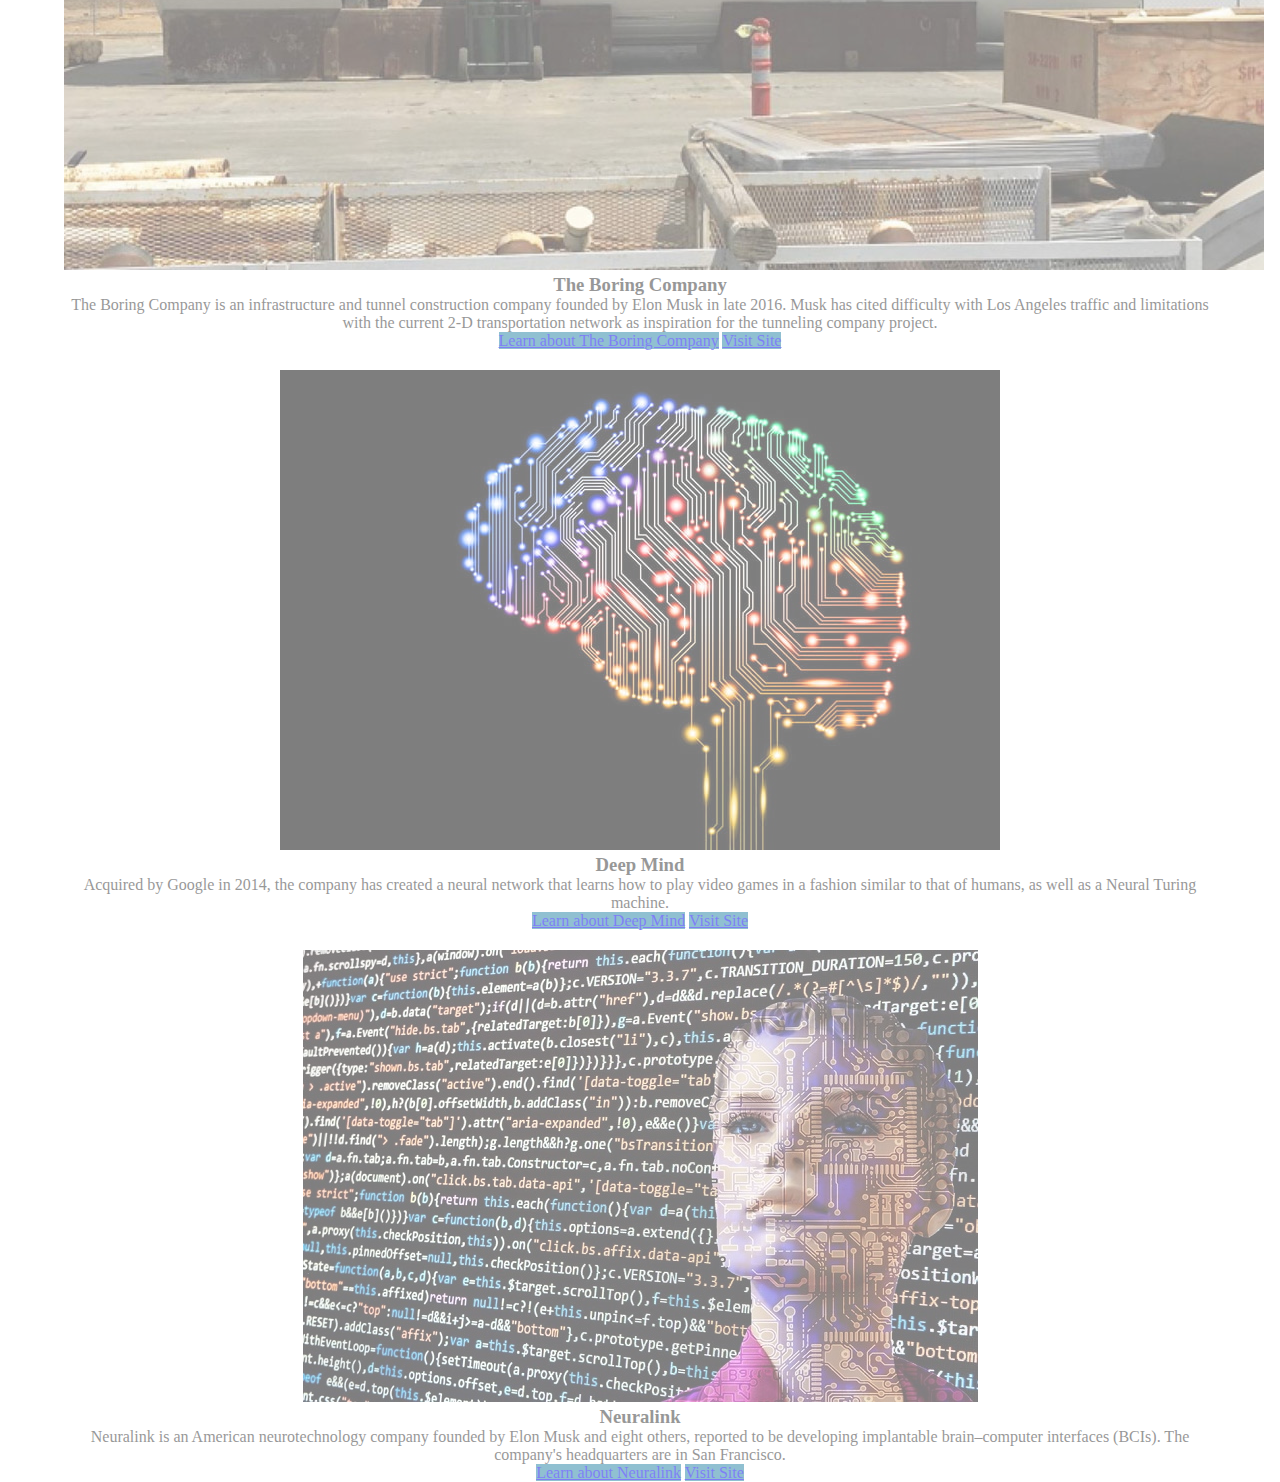
==== commit 3ce494d0: "add styles, each(), and table things" ====
--- a/index.html
+++ b/index.html
@@ -32,7 +32,7 @@
 			      <p class="card-text">Tesla, Inc. (formerly Tesla Motors) is an American company that specializes in electric vehicles, energy storage and solar panel manufacturing based in Palo Alto, California.</p>
 			    </div>
 			    <div class="card-footer">
-			      <a href="tesla.html" class="btn btn-info">Learn More</a>
+			      <a href="tesla.html" class="btn btn-info btn-index">Learn More</a>
 			      <a href="https://www.tesla.com/" class="btn btn-info" target="_blank">Visit Site</a>
 			    </div>
 			  </div><!-- End Card 1 Row 1-->
@@ -44,7 +44,7 @@
 			      <p class="card-text">SolarCity markets, manufactures, and installs residential and commercial solar panels in the US. It has also provided other energy services.</p>
 			    </div>
 			    <div class="card-footer">
-			      <a href="solarcity.html" class="btn btn-info">Learn More</a>
+			      <a href="solarcity.html" class="btn btn-info btn-index">Learn More</a>
 			      <a href="https://www.tesla.com/solarpanels" class="btn btn-info" target="_blank">Visit Site</a>
 			    </div>
 			  </div><!-- End Card 2 Row 1 -->
@@ -56,7 +56,7 @@
 			      <p class="card-text">SpaceX, is a private American aerospace manufacturer and space transportation services company headquartered in Hawthorne, California.</p>
 			    </div>
 			    <div class="card-footer">
-			      <a href="spacex.html" class="btn btn-info">Learn More</a>
+			      <a href="spacex.html" class="btn btn-info btn-index">Learn More</a>
 			      <a href="http://www.spacex.com/" class="btn btn-info" target="_blank">Visit Site</a>
 			    </div>
 			  </div><!-- End Card 3 Row 1 -->
@@ -71,7 +71,7 @@
 			      <p class="card-text">The Boring Company is an infrastructure and tunnel construction company founded by Elon Musk in late 2016. Musk has cited difficulty with Los Angeles traffic and limitations with the current 2-D transportation network as inspiration for the tunneling company project.</p>
 			    </div>
 			    <div class="card-footer">
-			      <a href="boring.html" class="btn btn-info">Learn More</a>
+			      <a href="boring.html" class="btn btn-info btn-index">Learn More</a>
 			      <a href="https://www.boringcompany.com/" class="btn btn-info" target="_blank">Visit Site</a>
 			    </div>
 			  </div><!-- End Card 1 Row 2 -->
@@ -83,7 +83,7 @@
 			      <p class="card-text">Acquired by Google in 2014, the company has created a neural network that learns how to play video games in a fashion similar to that of humans, as well as a Neural Turing machine.</p>
 			    </div>
 			    <div class="card-footer">
-			      <a href="deepmind.html" class="btn btn-info">Learn More</a>
+			      <a href="deepmind.html" class="btn btn-info btn-index">Learn More</a>
 			      <a href="https://deepmind.com/" class="btn btn-info" target="_blank">Visit Site</a>
 			    </div>
 			  </div><!-- End Card 2 Row 2 -->
@@ -95,7 +95,7 @@
 			      <p class="card-text">Neuralink is an American neurotechnology company founded by Elon Musk and eight others, reported to be developing implantable brain–computer interfaces (BCIs). The company's headquarters are in San Francisco.</p>
 			    </div>
 			    <div class="card-footer">
-			      <a href="neuralink.html" class="btn btn-info">Learn More</a>
+			      <a href="neuralink.html" class="btn btn-info btn-index">Learn More</a>
 			      <a href="https://www.neuralink.com/" class="btn btn-info" target="_blank">Visit Site</a>
 			    </div>
 			  </div><!-- End Card 3 Row 2 -->
--- a/assets/styles/style.css
+++ b/assets/styles/style.css
@@ -101,9 +101,13 @@
 }
 
 .btn {
-	width: 146px;
+	width: 270px;
 	background-color: #2483A5;
 } 
+
+.btn-index {
+	margin-bottom: 10px;
+}
 
 .blockquote-footer {
 	color: white;
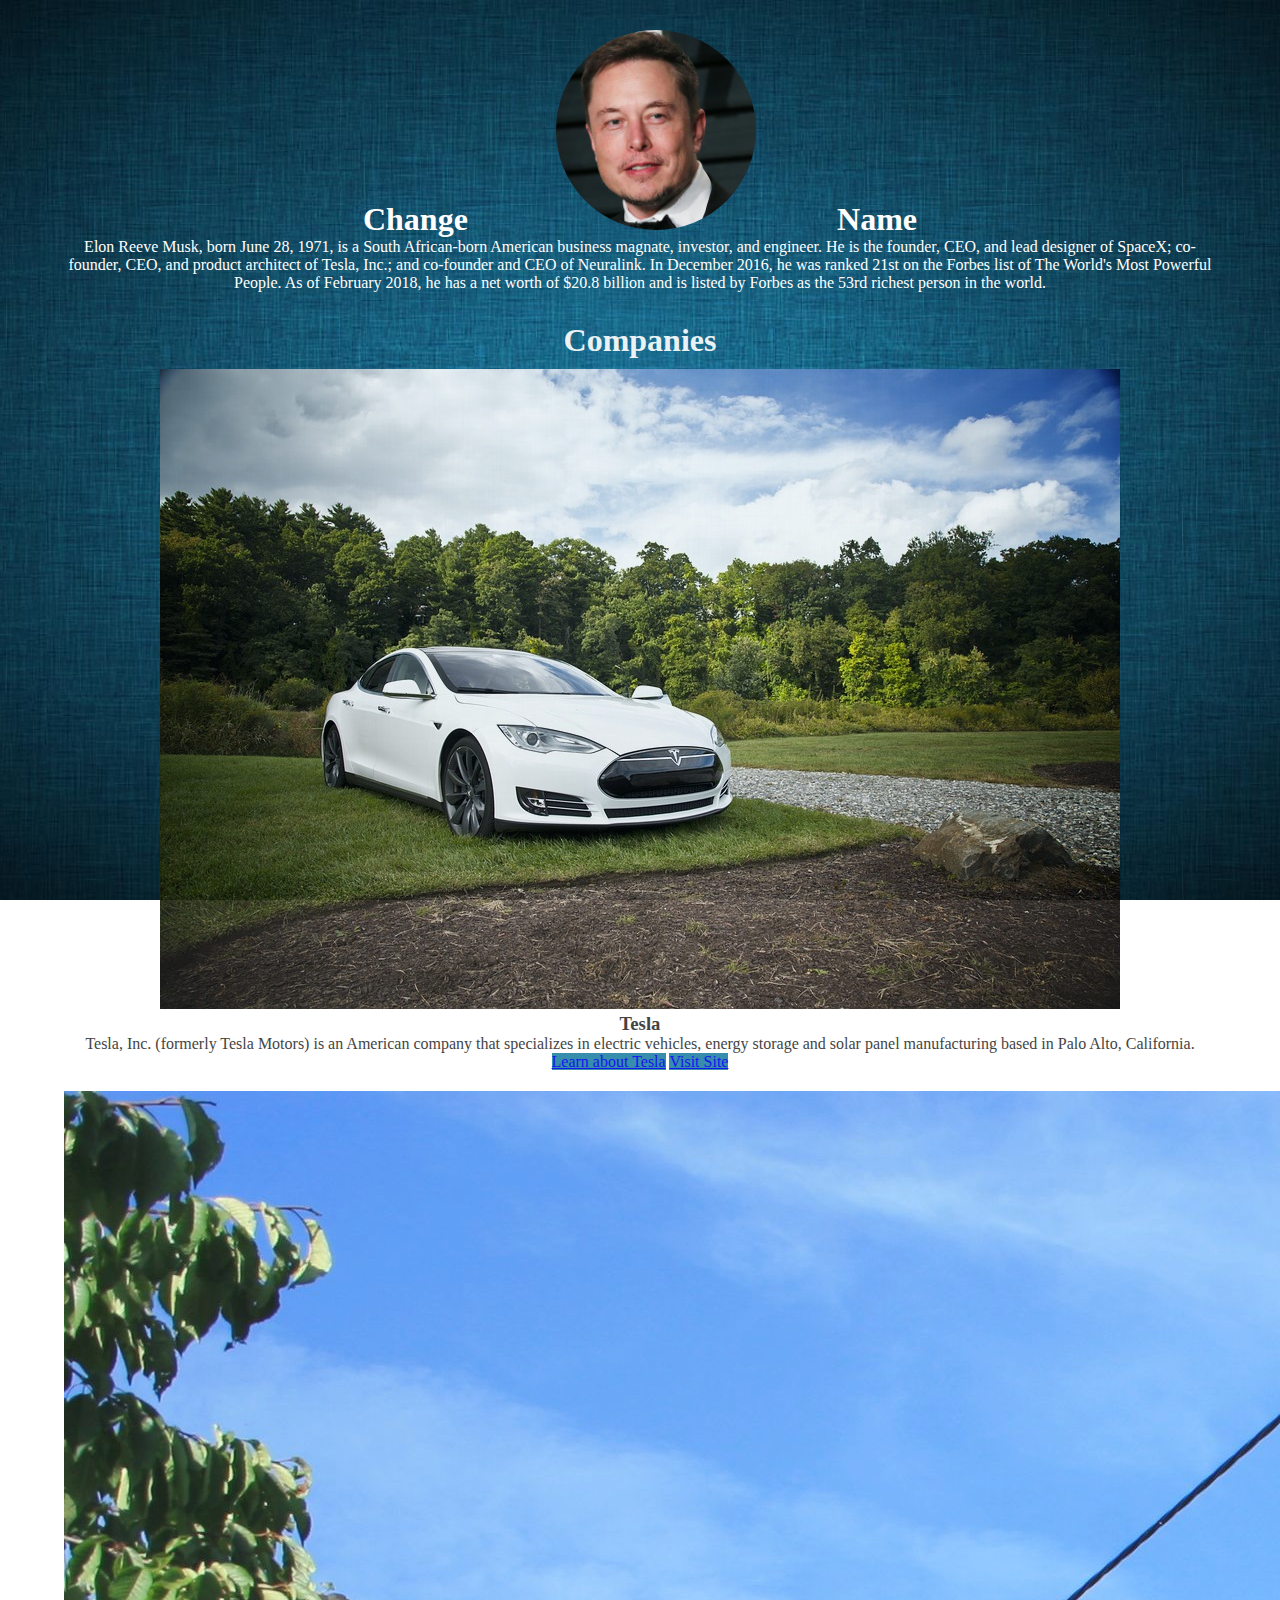
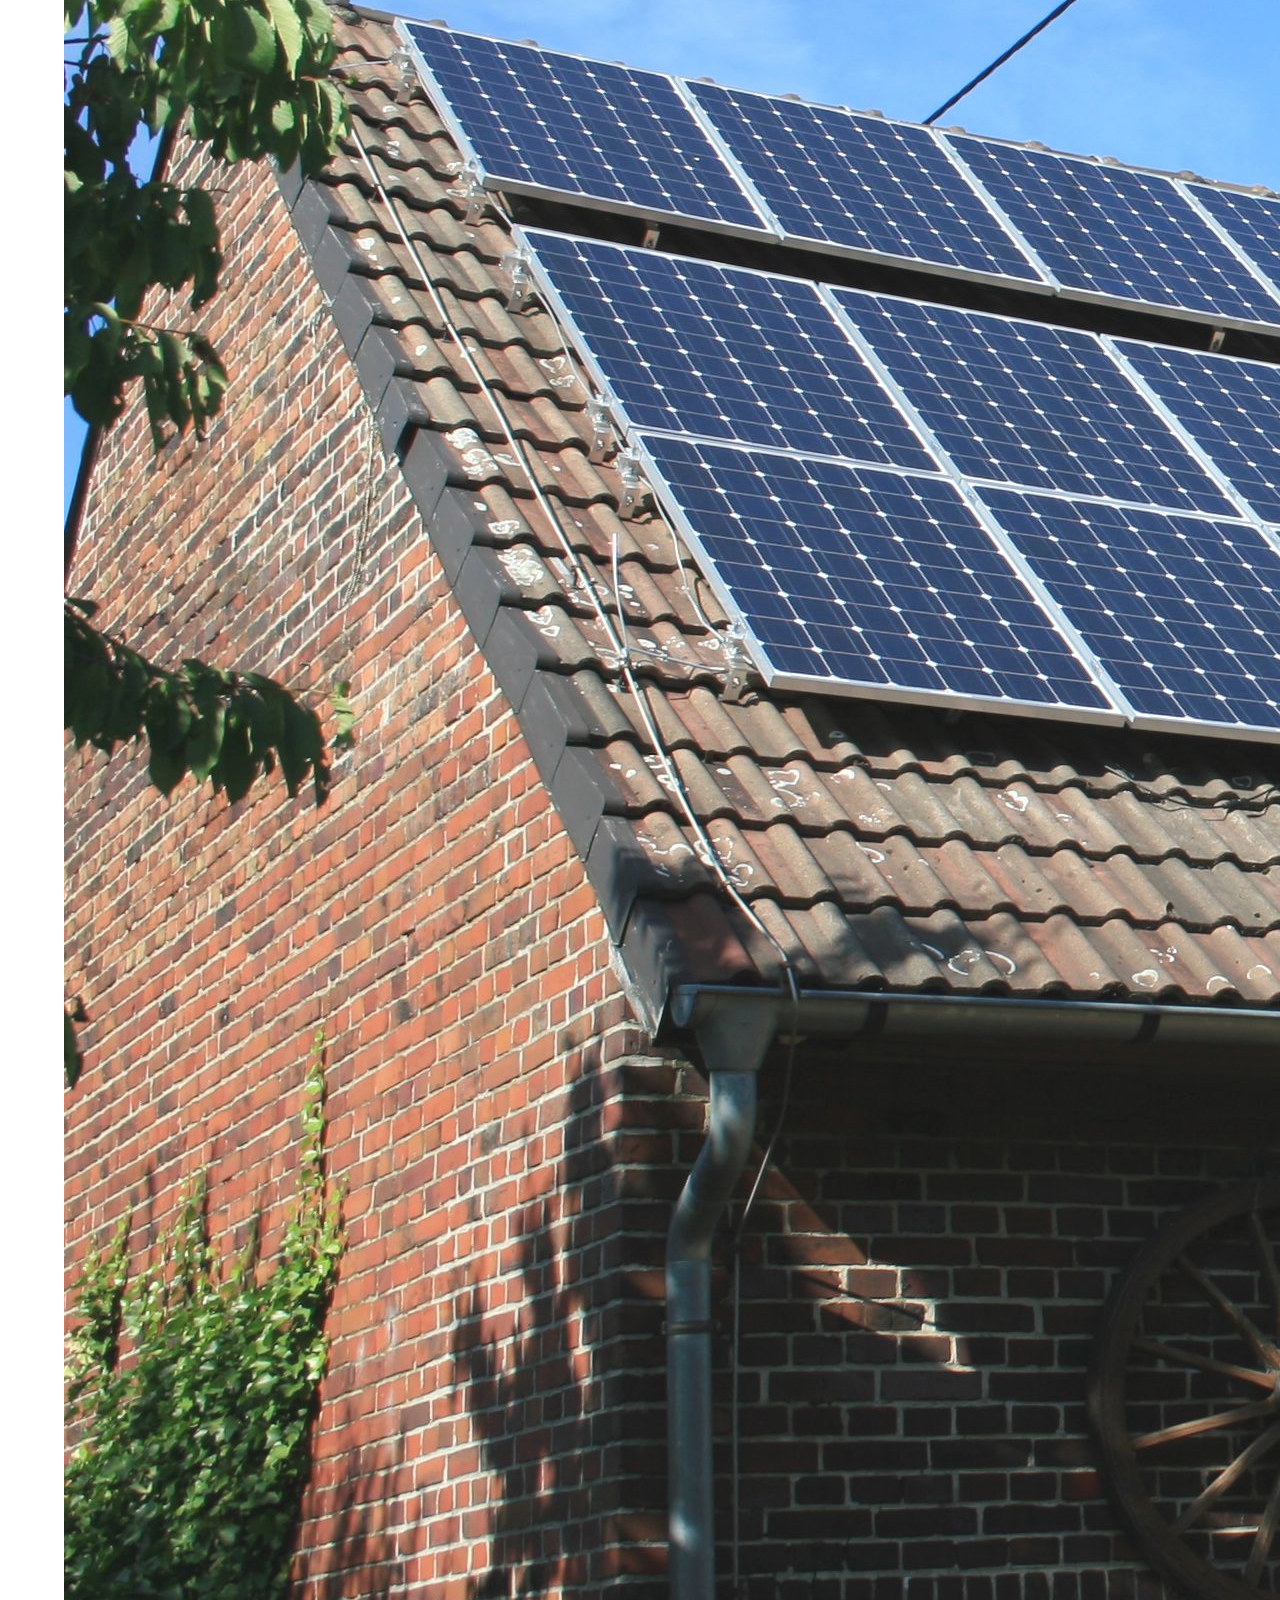
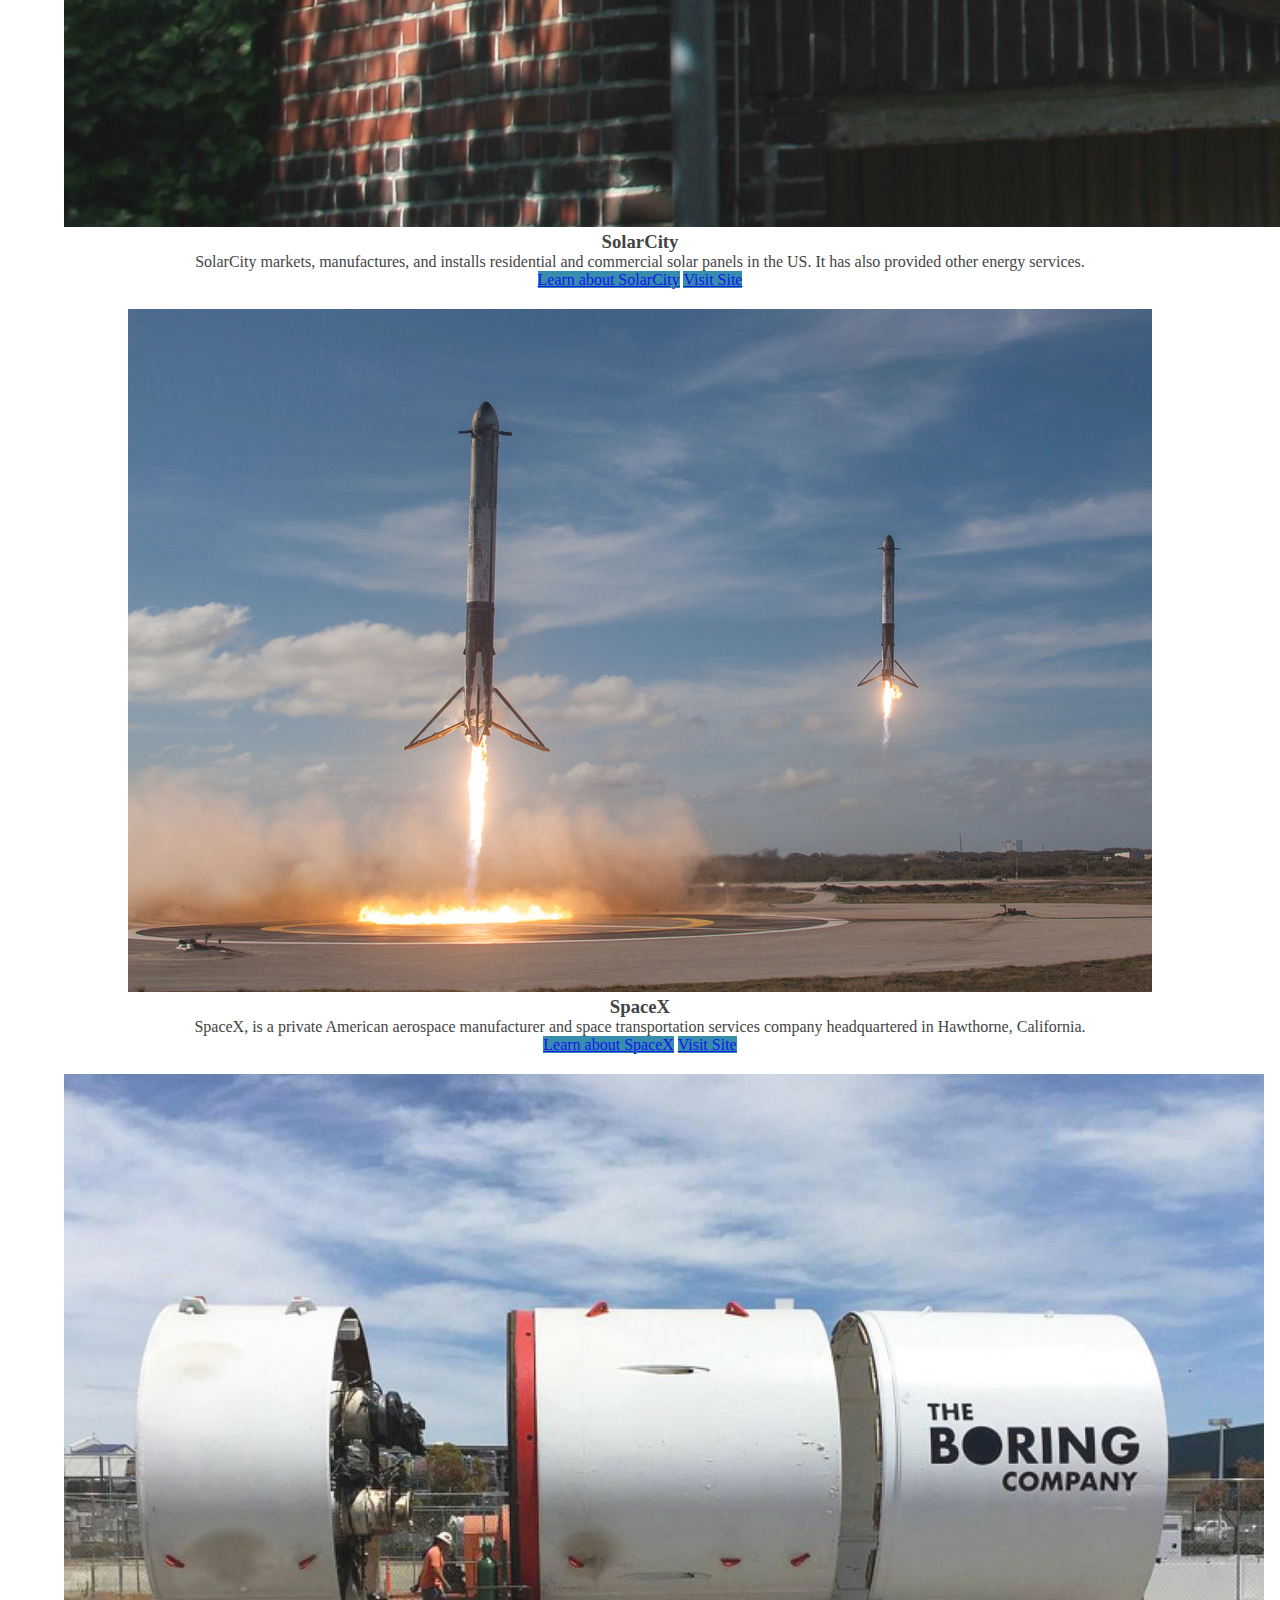
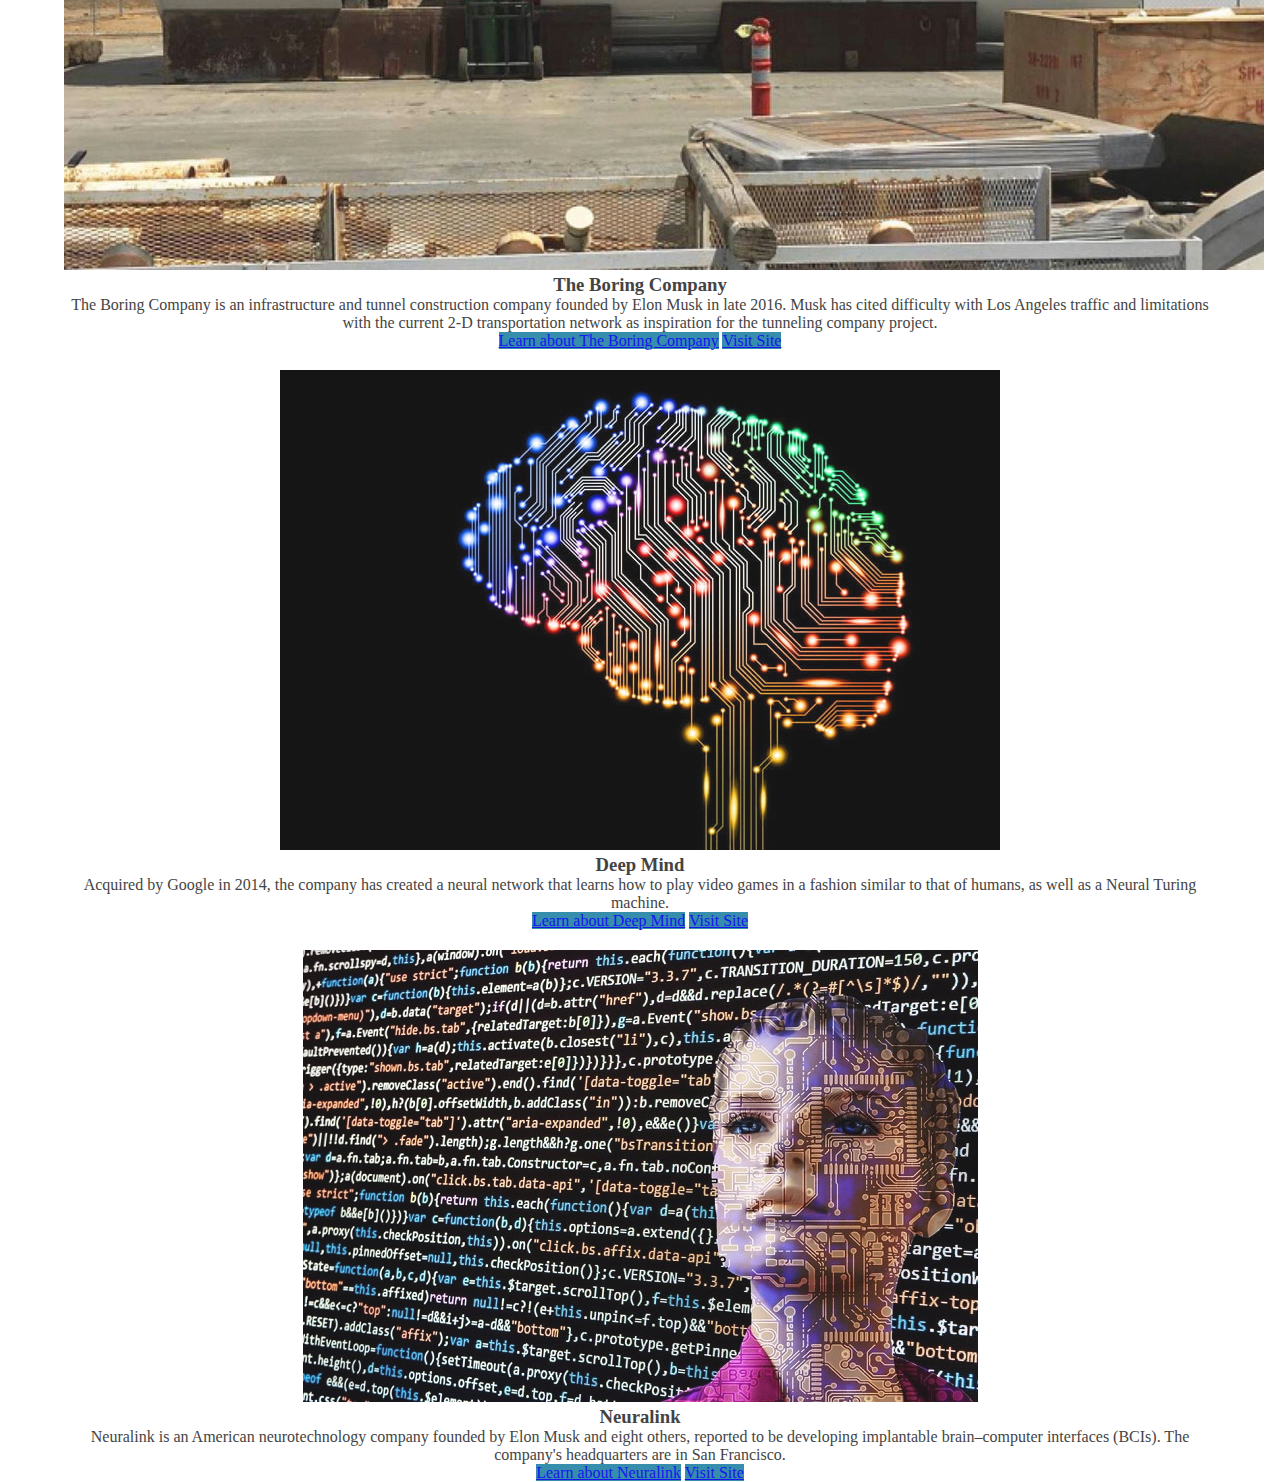
==== commit 25833733: "change name" ====
--- a/index.html
+++ b/index.html
@@ -15,7 +15,7 @@
 	
 	<!-- Jumbotron header -->
 	<div class="jumbotrons">
-			<h1 class="display-1">Elon <img src="assets/images/musk1.jpg" class="headingImg">Musk</h1>
+			<h1 class="display-1">Change <img src="assets/images/musk1.jpg" class="headingImg">Name</h1>
 			<p>Elon Reeve Musk, born June 28, 1971, is a South African-born American business magnate, investor, and engineer. He is the founder, CEO, and lead designer of SpaceX; co-founder, CEO, and product architect of Tesla, Inc.; and co-founder and CEO of Neuralink. In December 2016, he was ranked 21st on the Forbes list of The World's Most Powerful People. As of February 2018, he has a net worth of $20.8 billion and is listed by Forbes as the 53rd richest person in the world.</p>
 	</div><!-- End Jumbotron -->
 
